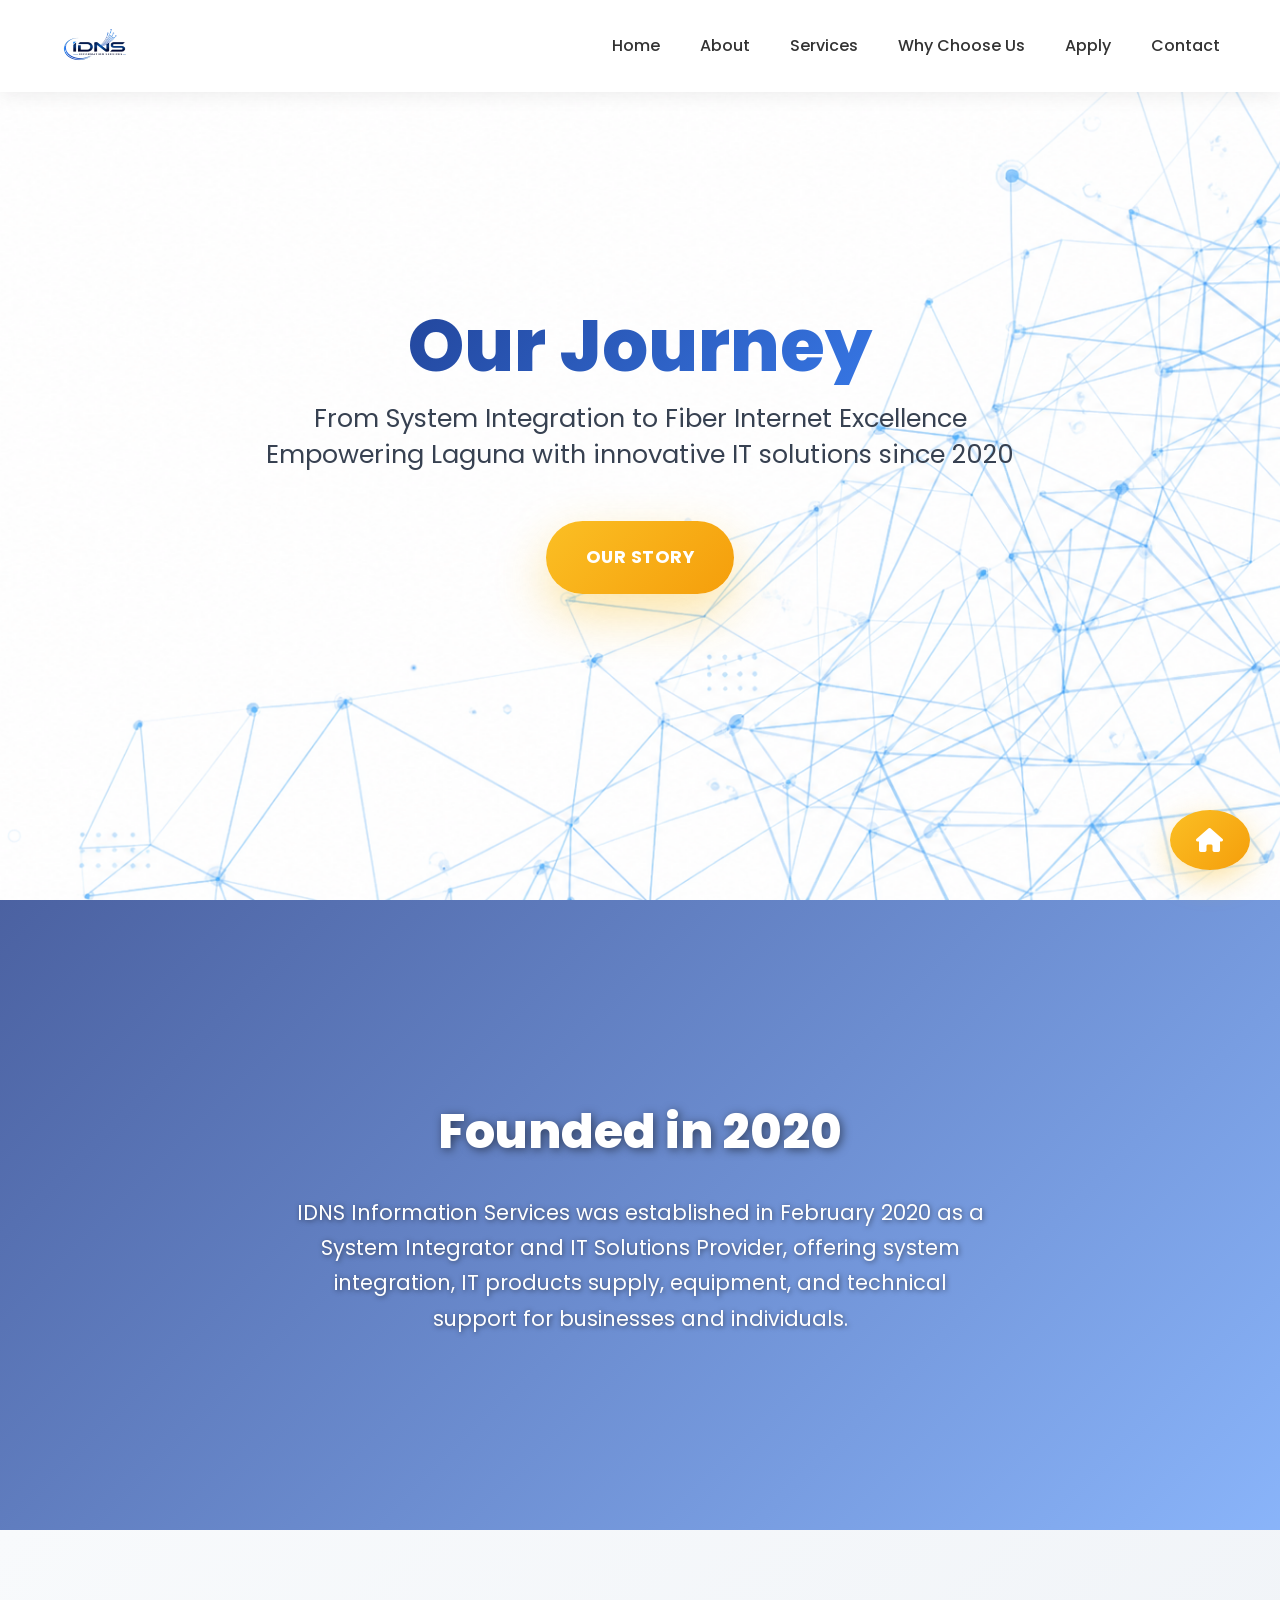
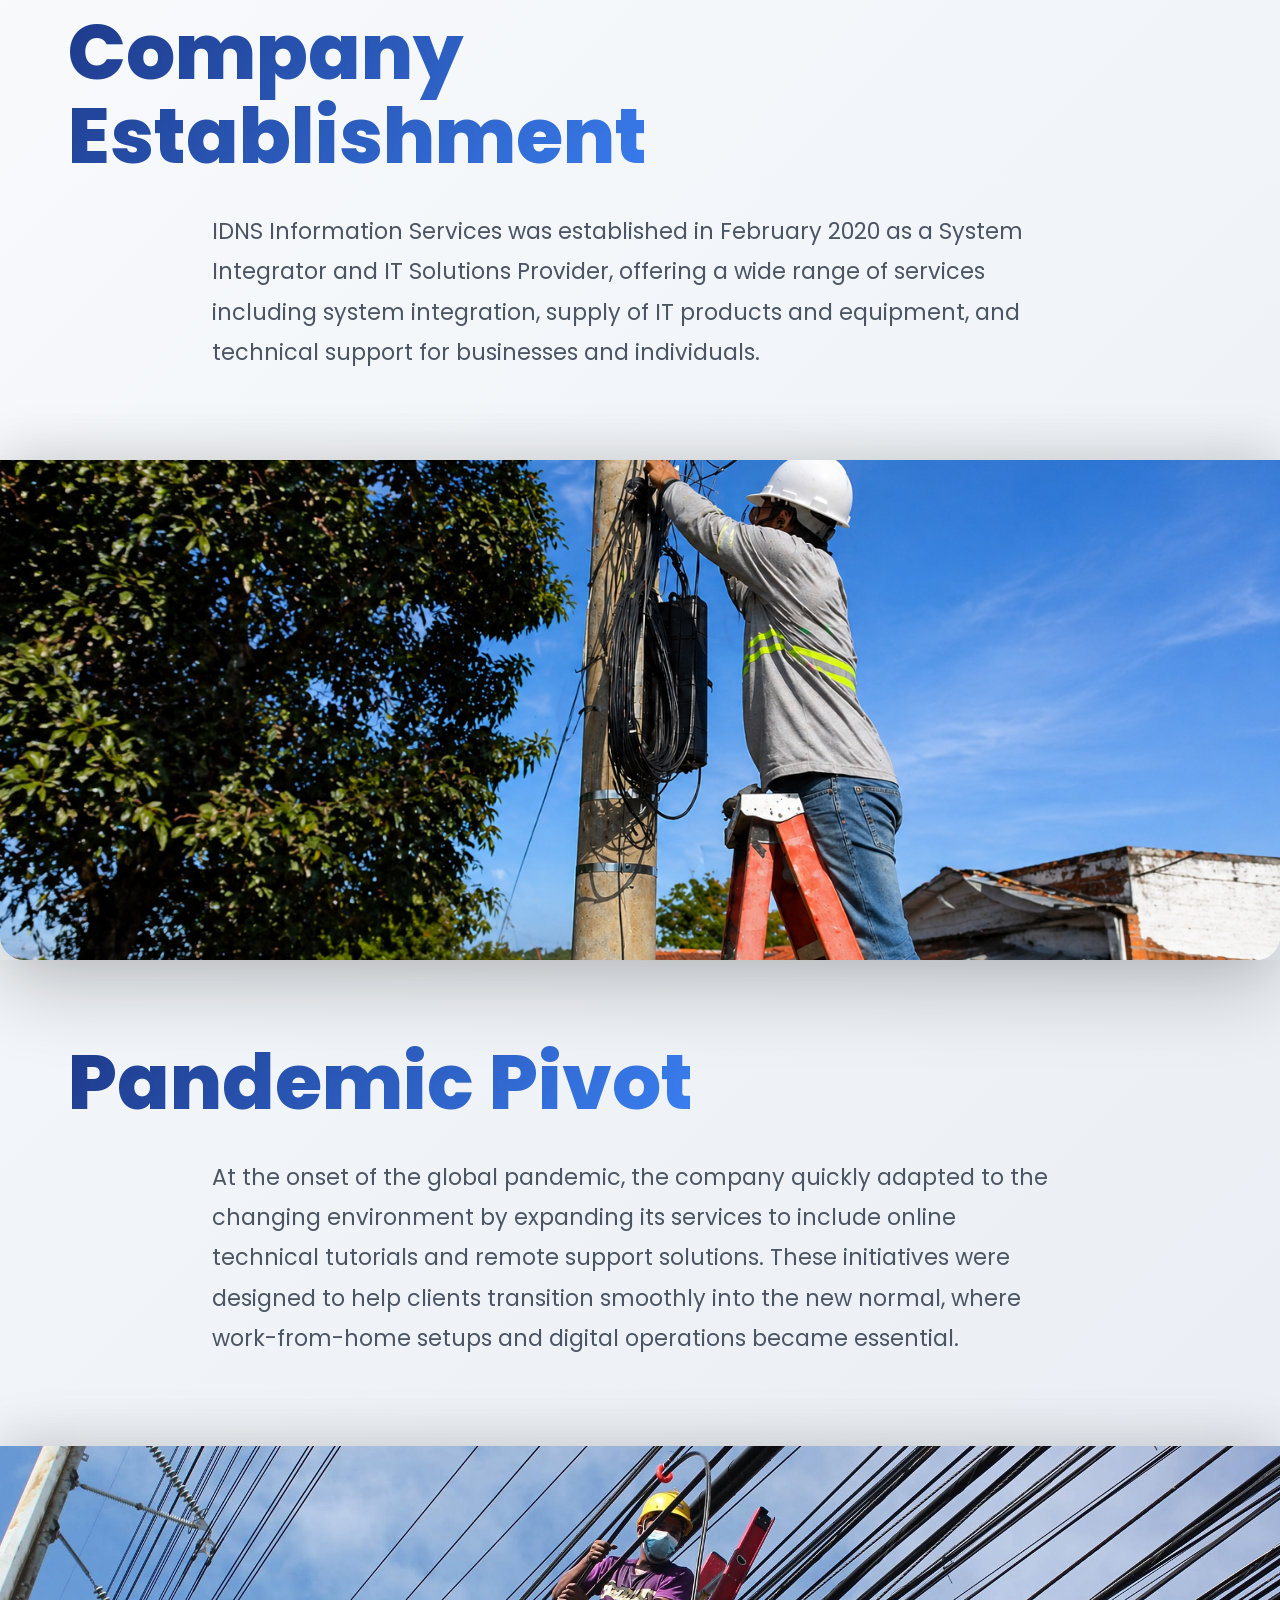
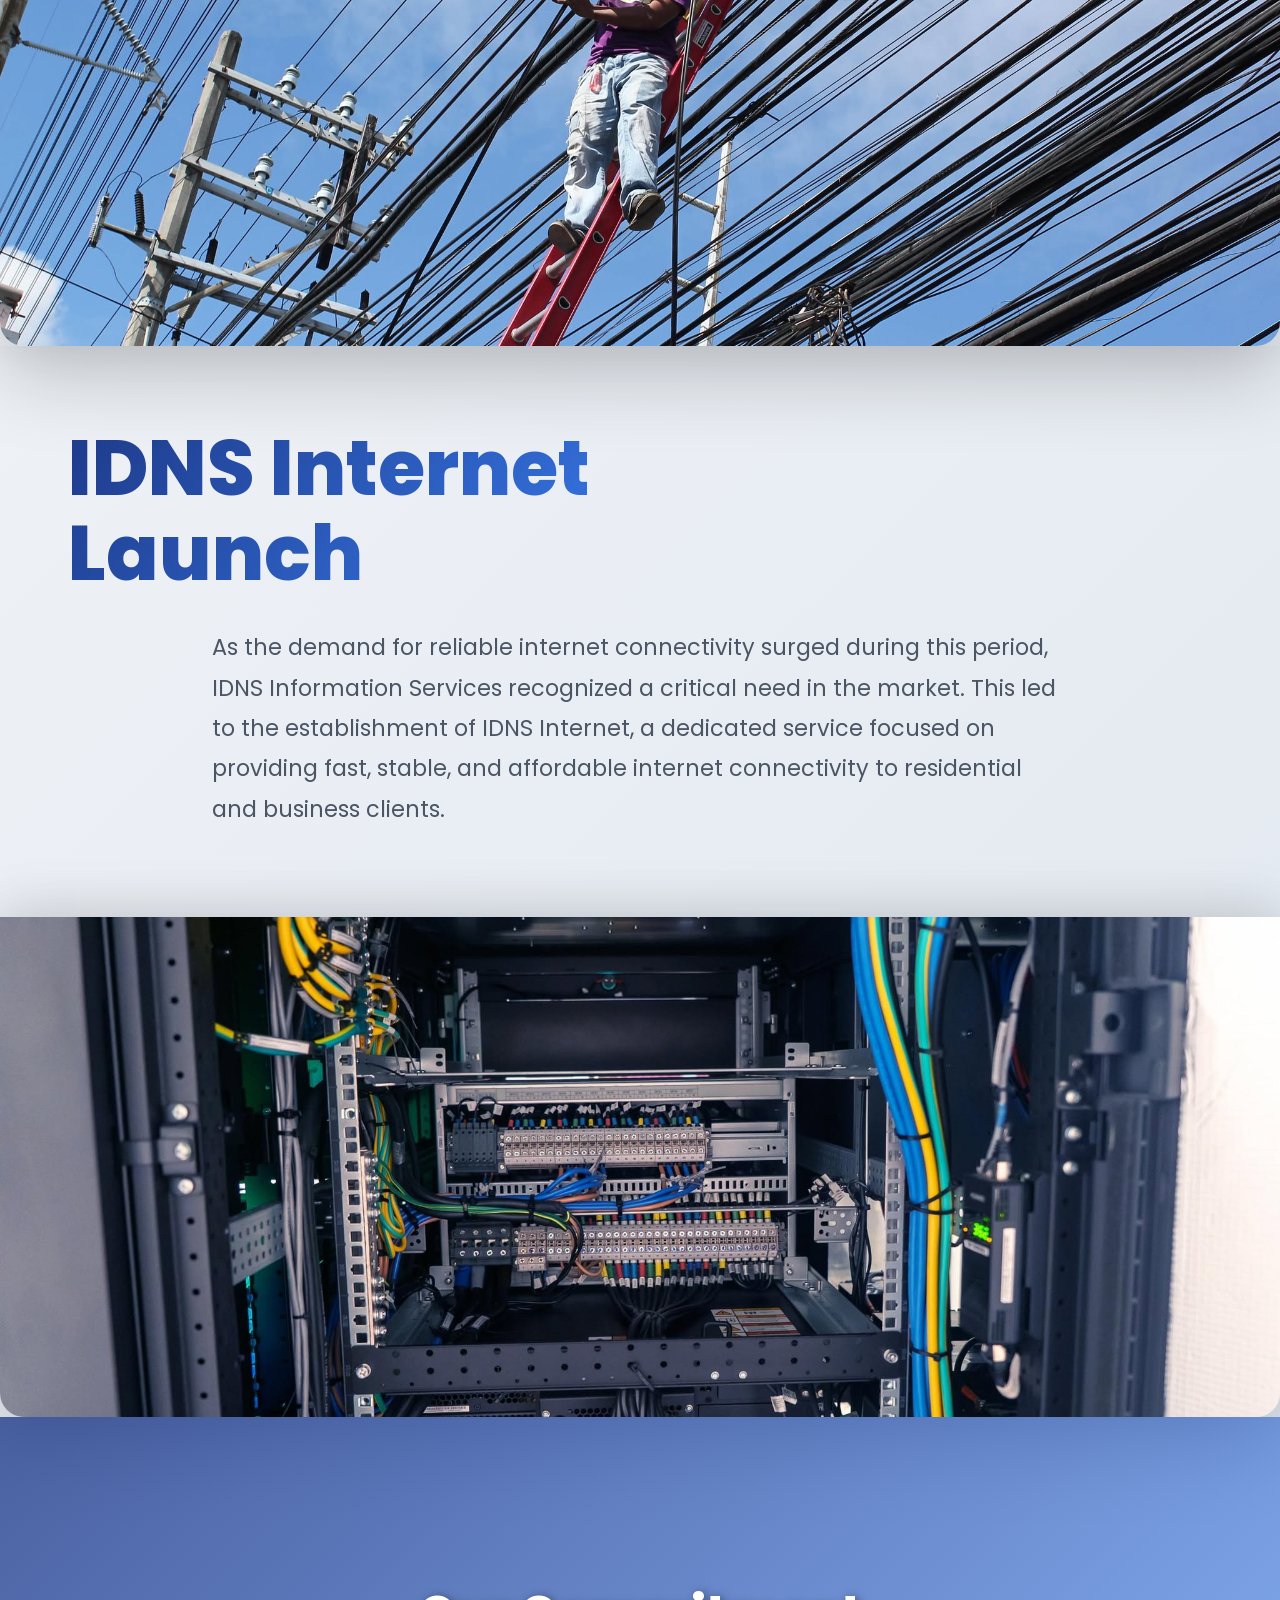
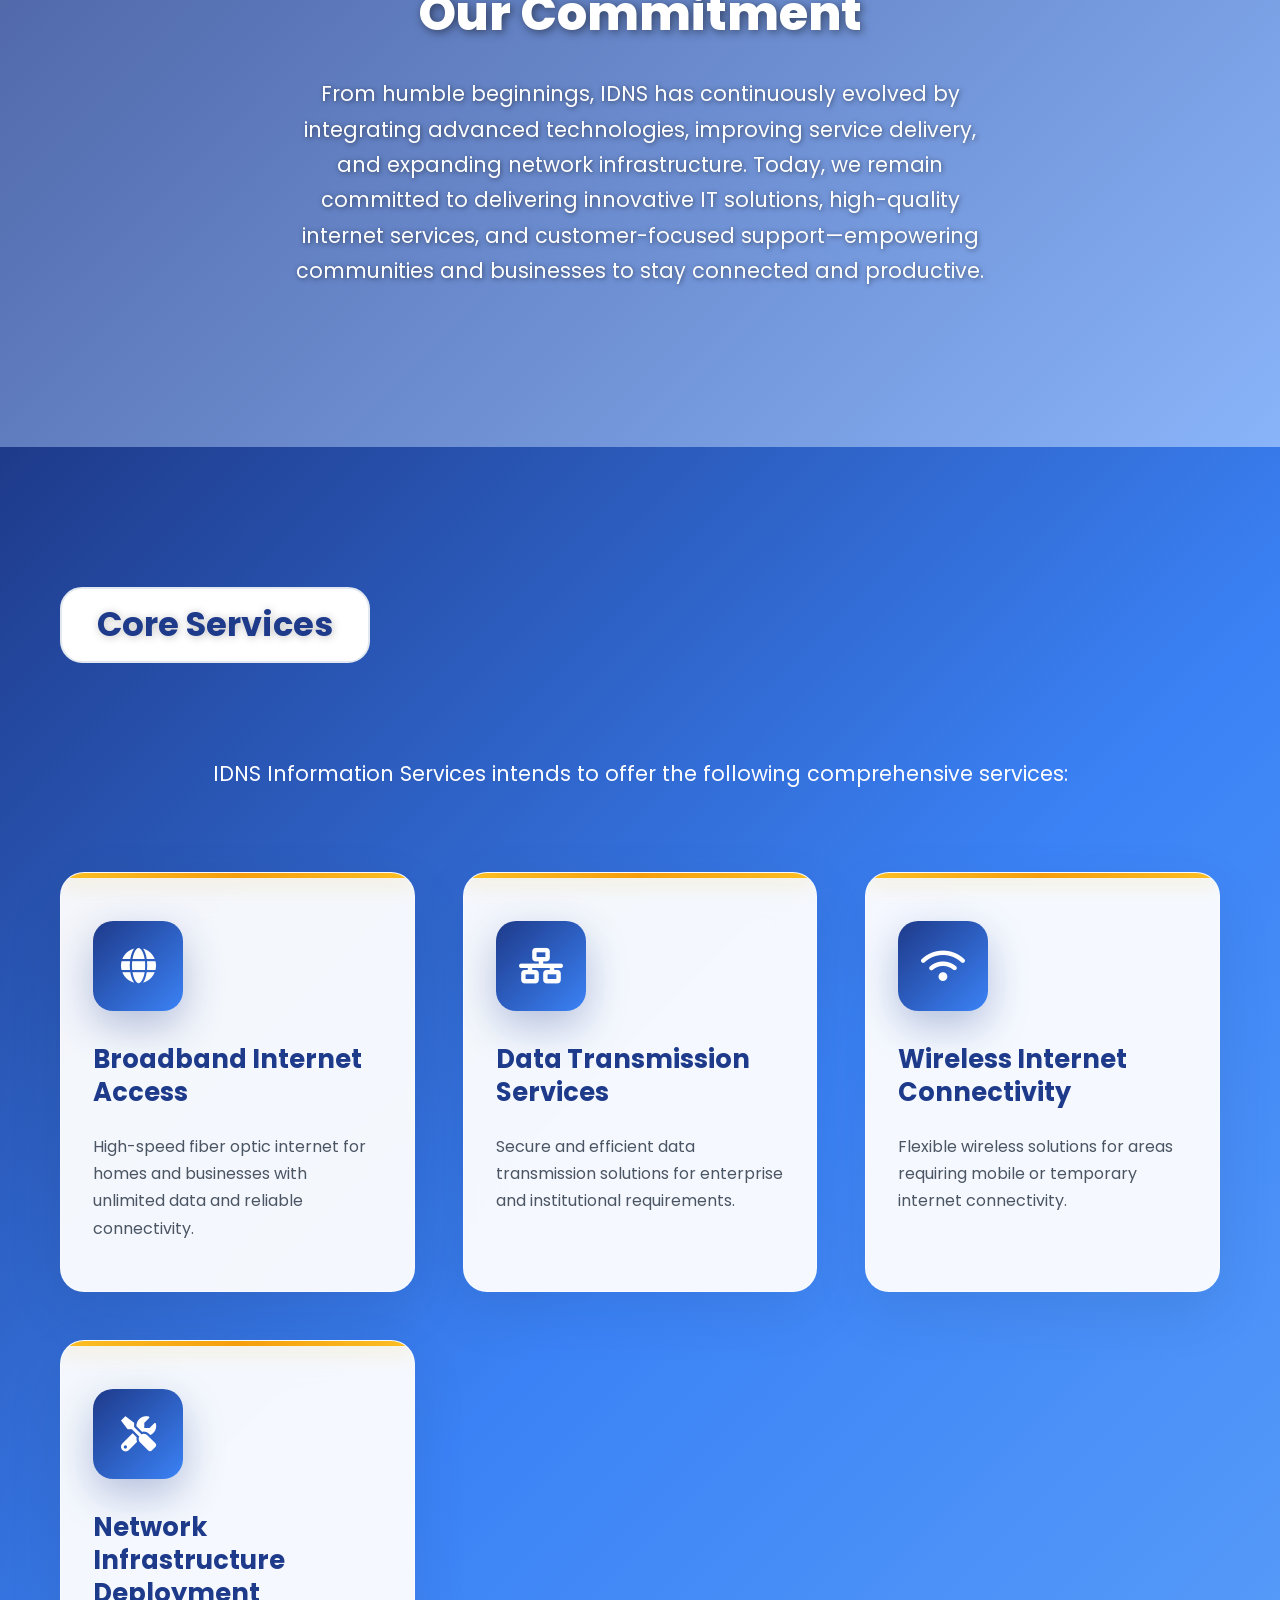
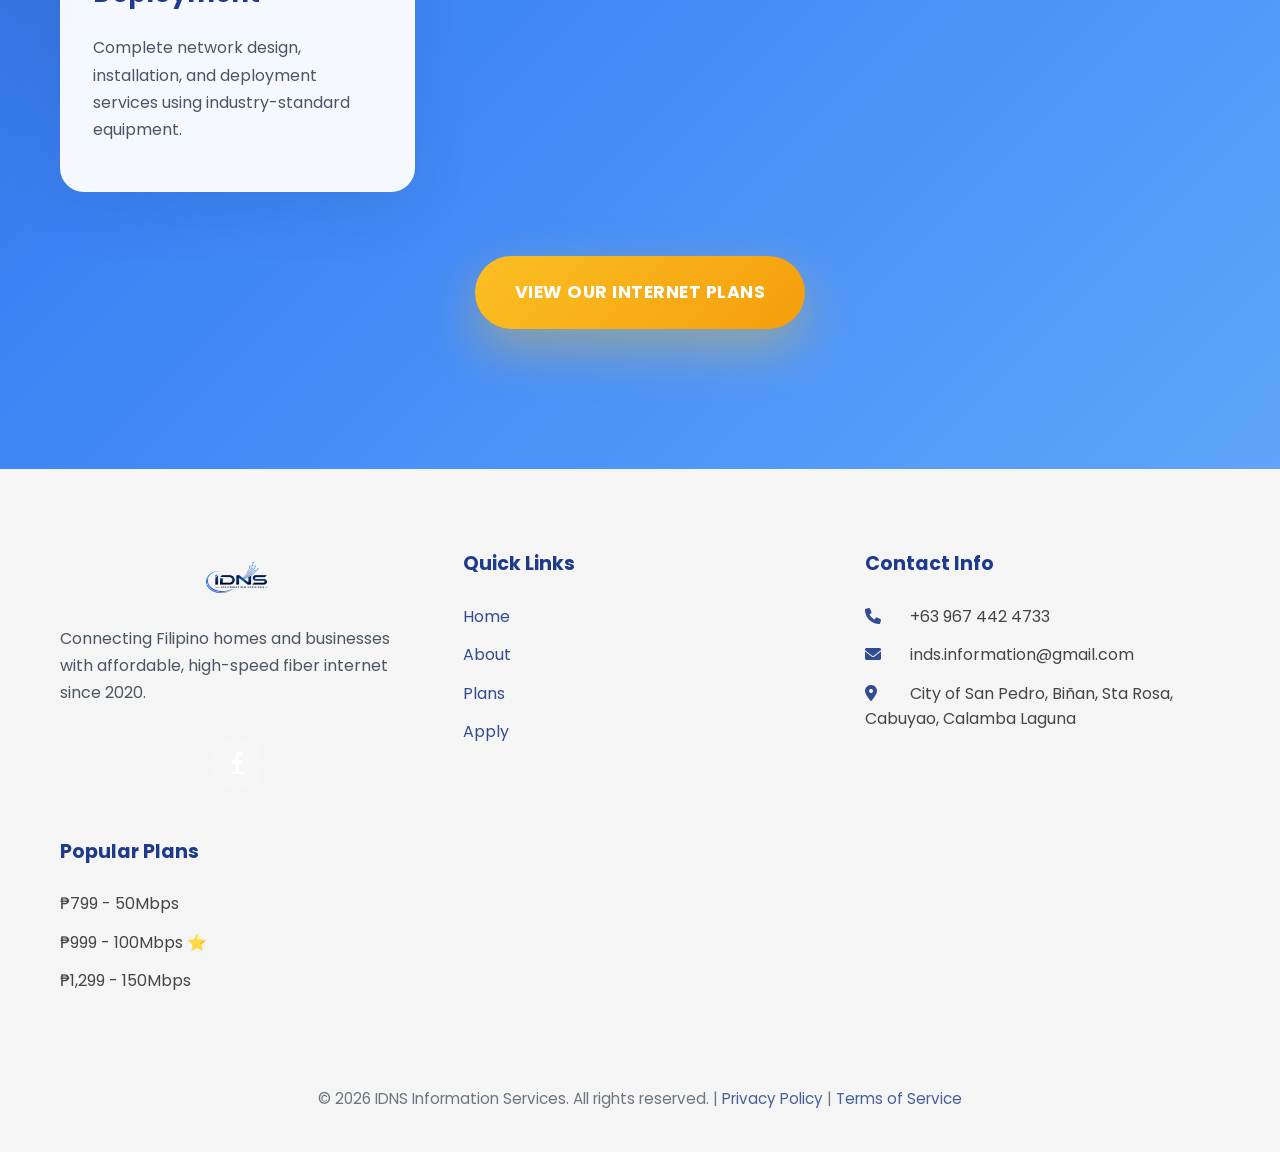
==== company-profile.html @ a34f157d "V3 Website" ====
<!DOCTYPE html>
<html lang="en">
<head>
    <meta charset="UTF-8">
    <meta name="viewport" content="width=device-width, initial-scale=1.0">
    <title>About Us - IDNS Information Services</title>
    <link rel="stylesheet" href="style.css">
    <link href="https://fonts.googleapis.com/css2?family=Poppins:wght@300;400;500;600;700&display=swap" rel="stylesheet">
    <link rel="stylesheet" href="https://cdnjs.cloudflare.com/ajax/libs/font-awesome/6.0.0/css/all.min.css">
</head>
<body>
    <!-- Navigation -->
    <nav class="navbar" id="navbar">
        <div class="nav-container">
            <div class="logo-placeholder">
                <img src="Logo.png" alt="IDNS Logo" class="custom-logo" width="70" height="60">
            </div>
            <ul class="nav-menu">
                <li><a href="index.html#home" class="nav-link">Home</a></li>
                <li><a href="company-profile.html" class="nav-link active">About</a></li>
                <li><a href="index.html#services" class="nav-link">Services</a></li>
                <li><a href="index.html#why-choose" class="nav-link">Why Choose Us</a></li>
                <li><a href="index.html#applyForm" class="nav-link">Apply</a></li>
                <li><a href="index.html#contact" class="nav-link">Contact</a></li>
            </ul>
            <div class="hamburger">
                <span></span>
                <span></span>
                <span></span>
            </div>
        </div>
    </nav>

    <!-- Hero Section -->
    <section class="company-profile-hero">
        <div class="company-profile-bg"></div>
        <div class="company-profile-content">
            <h1 class="company-profile-title">Our Journey</h1>
            <p class="company-profile-subtitle">
                From System Integration to Fiber Internet Excellence<br>
                <span class="highlight">Empowering Laguna with innovative IT solutions since 2020</span>
            </p>
            <a href="#timeline" class="cta-button">Our Story</a>
        </div>
    </section>

    <!-- Parallax Section 1 - Establishment -->
    <section class="parallax-section" style="background-image: url('profile-photo1.jpg');">
        <div class="parallax-overlay"></div>
        <div class="parallax-content">
            <h2 class="parallax-title">Founded in 2020</h2>
            <p class="parallax-text">
                IDNS Information Services was established in February 2020 as a System Integrator and IT Solutions Provider, offering system integration, IT products supply, equipment, and technical support for businesses and individuals.
            </p>
        </div>
    </section>

   <!-- TEXT-ONLY FULL-PAGE MILESTONES -->
<section id="timeline" class="company-timeline">

    <!-- MILESTONE 1 -->
    <section class="milestone-fullpage founding-milestone">
        <div class="milestone-fullpage-text">
                <h2>Company Establishment</h2>
                <p>IDNS Information Services was established in 
                    February 2020 as a System Integrator and IT Solutions Provider, 
                    offering a wide range of services including system integration, 
                    supply of IT products and equipment, and technical support for 
                    businesses and individuals.</p>
        </div>
        <!-- IMAGE PLACEHOLDER -->
        <div class="milestone-image-placeholder">
        <img src="about2-2.png" alt="Company Establishment" class="milestone-real-image">
        </div>
    </section>

    <!-- MILESTONE 2 -->
    <section class="milestone-fullpage">
        <div class="milestone-fullpage-text">
                <h2>Pandemic Pivot</h2>
                <p>At the onset of the global pandemic, the company quickly adapted 
                    to the changing environment by expanding its services to include 
                    online technical tutorials and remote support solutions. These 
                    initiatives were designed to help clients transition smoothly into 
                    the new normal, where work-from-home setups and digital operations 
                    became essential.</p>
        </div>
        <!-- IMAGE PLACEHOLDER -->
        <div class="milestone-image-placeholder">
        <img src="timeline4.jpg" alt="Company Establishment" class="milestone-real-image">
        </div>
    </section>

    <!-- MILESTONE 3 -->
    <section class="milestone-fullpage">
        <div class="milestone-fullpage-text">
                <h2>IDNS Internet Launch</h2>
                <p>As the demand for reliable internet connectivity surged 
                    during this period, IDNS Information Services recognized 
                    a critical need in the market. This led to the establishment 
                    of IDNS Internet, a dedicated service focused on providing 
                    fast, stable, and affordable internet connectivity to residential 
                    and business clients.</p>
        </div>
        <!-- IMAGE PLACEHOLDER -->
        <div class="milestone-image-placeholder">
        <img src="timeline2.jpg" alt="Company Establishment" class="milestone-real-image">
        </div>
    </section>

    <!-- Continue same pattern for other milestones... -->

</section>


    <!-- Parallax Section 2 - Our Commitment -->
    <section class="parallax-section" style="background-image: url('profile-photo2.jpg');">
        <div class="parallax-overlay"></div>
        <div class="parallax-content">
            <h2 class="parallax-title">Our Commitment</h2>
            <p class="parallax-text">
                From humble beginnings, IDNS has continuously evolved by integrating advanced technologies, improving service delivery, and expanding network infrastructure. Today, we remain committed to delivering innovative IT solutions, high-quality internet services, and customer-focused support—empowering communities and businesses to stay connected and productive.
            </p>
        </div>
    </section>

<!-- Core Services Section -->
<section class="content-section alternate-bg">
    <div class="container">
        <h2 class="section-title">Core Services</h2>
        
        <div style="text-align: center; max-width: 900px; margin: 3rem auto 5rem;">
            <p style="font-size: 1.3rem; color: white !important; line-height: 1.7; font-weight: 400;">
                IDNS Information Services intends to offer the following comprehensive services:
            </p>
        </div>

        <div class="features-grid">
            <div class="feature-card">
                <div class="card-icon">
                    <i class="fas fa-globe"></i>
                </div>
                <h3>Broadband Internet Access</h3>
                <p>High-speed fiber optic internet for homes and businesses with unlimited data and reliable connectivity.</p>
            </div>

            <div class="feature-card">
                <div class="card-icon">
                    <i class="fas fa-network-wired"></i>
                </div>
                <h3>Data Transmission Services</h3>
                <p>Secure and efficient data transmission solutions for enterprise and institutional requirements.</p>
            </div>

            <div class="feature-card">
                <div class="card-icon">
                    <i class="fas fa-wifi"></i>
                </div>
                <h3>Wireless Internet Connectivity</h3>
                <p>Flexible wireless solutions for areas requiring mobile or temporary internet connectivity.</p>
            </div>

            <div class="feature-card">
                <div class="card-icon">
                    <i class="fas fa-tools"></i>
                </div>
                <h3>Network Infrastructure Deployment</h3>
                <p>Complete network design, installation, and deployment services using industry-standard equipment.</p>
            </div>
        </div>

        <div style="text-align: center; margin-top: 4rem;">
            <a href="index.html#services" class="cta-button">View Our Internet Plans</a>
        </div>
    </div>
</section>

    <!-- Back to Top Button -->
    <a href="index.html#home" class="cta-button" style="position: fixed; bottom: 30px; right: 30px; width: 60px; height: 60px; border-radius: 50%; display: flex; align-items: center; justify-content: center; font-size: 1.5rem; z-index: 1000; box-shadow: 0 10px 30px rgba(251, 191, 36, 0.4);">
        <i class="fas fa-home"></i>
    </a>

    <!-- Footer -->
    <footer id="footer" class="footer-section">
        <div class="container">
            <div class="footer-content">
                <div class="footer-brand">
                    <div class="logo-placeholder">
                     <img src="Logo.png" alt="IDNS Logo" class="custom-logo" width="70" height="60">
                    </div>
                    <p>Connecting Filipino homes and businesses with affordable, high-speed fiber internet since 2020.</p>
                    <div class="social-links">
                        <a href="https://web.facebook.com/IDNSinformationservicess" target="_blank"><i class="fab fa-facebook-f"></i></a>
                    </div>
                </div>
                
                <div class="footer-links">
                    <h4>Quick Links</h4>
                    <ul>
                        <li><a href="index.html#home">Home</a></li>
                        <li><a href="company-profile.html">About</a></li>
                        <li><a href="index.html#services">Plans</a></li>
                        <li><a href="index.html#applyForm">Apply</a></li>
                    </ul>
                </div>
                
                <div class="footer-contact">
                    <h4>Contact Info</h4>
                    <ul>
                        <li><i class="fas fa-phone"></i> +63 967 442 4733</li>
                        <li><i class="fas fa-envelope"></i> inds.information@gmail.com</li>
                        <li><i class="fas fa-map-marker-alt"></i> City of San Pedro, Biñan, Sta Rosa, Cabuyao, Calamba Laguna</li>
                    </ul>
                </div>
                
                <div class="footer-plans">
                    <h4>Popular Plans</h4>
                    <ul>
                        <li>₱799 - 50Mbps</li>
                        <li>₱999 - 100Mbps ⭐</li>
                        <li>₱1,299 - 150Mbps</li>
                    </ul>
                </div>
            </div>
            
            <div class="footer-bottom">
                <p>&copy; 2026 IDNS Information Services. All rights reserved. | <a href="#">Privacy Policy</a> | <a href="#">Terms of Service</a></p>
            </div>
        </div>
    </footer>

    <script src="script.js"></script>
</body>
</html>
---- style.css ----
/*1. RESET & BASE STYLES*/
* {
    margin: 0;
    padding: 0;
    box-sizing: border-box;
}

html {
    scroll-behavior: smooth;
}

body {
    font-family: 'Poppins', sans-serif;
    line-height: 1.6;
    color: #333;
    overflow-x: hidden;
}

.container {
    max-width: 1200px;
    margin: 0 auto;
    padding: 0 20px;
}

/*2. NAVIGATION*/
.navbar {
    position: fixed;
    top: 0;
    width: 100%;
    background: rgba(255, 255, 255, 0.98);
    backdrop-filter: blur(20px);
    z-index: 1000;
    padding: 1rem 0;
    transition: all 0.3s ease;
    box-shadow: 0 2px 20px rgba(0,0,0,0.08);
}

.nav-container {
    max-width: 1200px;
    margin: 0 auto;
    padding: 0 20px;
    display: flex;
    justify-content: space-between;
    align-items: center;
}

.logo-placeholder {
    display: flex;
    align-items: center;
    font-size: 1.6rem;
    font-weight: 700;
    color: #1e3a8a;
    gap: 12px;
}

.logo-placeholder i {
    font-size: 2.2rem;
    background: linear-gradient(135deg, #1e3a8a, #3b82f6);
    -webkit-background-clip: text;
    -webkit-text-fill-color: transparent;
}

.nav-menu {
    display: flex;
    list-style: none;
    gap: 2.5rem;
}

.nav-link {
    text-decoration: none;
    color: #333;
    font-weight: 500;
    font-size: 1rem;
    transition: all 0.3s ease;
    position: relative;
}

.nav-link:hover {
    color: #1e3a8a;
}

.nav-link::after {
    content: '';
    position: absolute;
    bottom: -8px;
    left: 0;
    width: 0;
    height: 3px;
    background: linear-gradient(135deg, #1e3a8a, #3b82f6);
    transition: width 0.3s ease;
}

.nav-link:hover::after {
    width: 100%;
}

.hamburger {
    display: none;
    flex-direction: column;
    cursor: pointer;
    gap: 4px;
}

.hamburger span {
    width: 28px;
    height: 3px;
    background: #333;
    transition: 0.3s;
}

/* 3. HERO SECTION*/
.hero-section {
    height: 100vh;
    background: #ffffff;
    display: flex;
    align-items: center;
    justify-content: center;
    position: relative;
    overflow: hidden;
}

.hero-fiber-bg {
    position: absolute;
    top: 0;
    left: 0;
    right: 0;
    bottom: 0;
    background-image: url('Bg1.png');
    background-size: cover;
    background-position: center;
    animation: fiberPulse 8s ease-in-out infinite;
}

@keyframes fiberPulse {
    0%, 100% { opacity: 0.6; transform: scale(1); }
    50% { opacity: 1; transform: scale(1.05); }
}

.hero-content {
    max-width: 900px;
    padding: 3rem 2rem;
    text-align: center;
    color: #1e3a8a;
    z-index: 2;
    opacity: 0;
    transform: translateY(50px);
    animation: heroSlideIn 1.2s ease-out 0.5s forwards;
}

@keyframes heroSlideIn {
    to {
        opacity: 1;
        transform: translateY(0);
    }
}

/*3. HERO SECTION (continued)*/
.header-title {
    font-size: clamp(2.8rem, 6vw, 4.5rem);
    font-weight: 800;
    background: linear-gradient(135deg, #1e3a8a, #3b82f6);
    -webkit-background-clip: text;
    -webkit-text-fill-color: transparent;
    display: block;
    margin-bottom: 1rem;
    line-height: 1.1;
}

.hero-subtitle {
    font-size: clamp(1.3rem, 3vw, 1.6rem);
    margin-bottom: 3rem;
    font-weight: 400;
    line-height: 1.4;
    color: #374151;
}

.hero-subtitle .highlight {
    font-weight: 700;
    color: #1e3a8a;
}

.hero-subtitle strong {
    color: #f59e0b;
    font-size: 1.3em;
    font-weight: 800;
}

/* 4. SECTION TITLES & COMMON STYLES*/
.section-title {
    color: #1e3a8a;
    background: #ffffff;
    padding: 0.9rem 2.2rem;
    border-radius: 22px;
    display: inline-block;
    text-shadow: 1px 1px 8px rgba(0,0,0,0.25);
    border: 2px solid #e2e8f0;
    font-weight: 700;
    margin-bottom: 2.8rem;
    font-size: clamp(1.6rem, 3.5vw, 2.1rem);
    line-height: 1.3;
    text-align: center;
}

.section-title:hover {
    transform: translateY(-3px);
    box-shadow: 0 18px 45px rgba(0, 0, 0, 0.12);
}

/*5. CONTENT SECTIONS*/
.content-section {
    padding: 140px 0;
}

#about {
    background: linear-gradient(135deg, #1e3a8a 0%, #3b82f6 50%, #60a5fa 100%);
}

.services-section {
    padding: 160px 0;
    background: #f5f5f5; /* Ash white */
}

.alternate-bg {
    background: linear-gradient(135deg, #1e3a8a 0%, #3b82f6 50%, #60a5fa 100%);
}

.apply-section, #applyForm {
    padding: 140px 0 !important;
    background: #f5f5f5 !important;
}

#contact {
    background: linear-gradient(135deg, #1e3a8a 0%, #3b82f6 50%, #60a5fa 100%);
}

/* ASHY WHITE FOOTER */
.footer-section {
    background: #f5f5f5 !important; /* Ash white */
    color: #333 !important;
    padding: 80px 0 40px;
}

/* Update footer text colors for ash white bg */
.footer-brand p {
    color: #4b5563 !important;
    opacity: 1 !important;
}

.footer-links a {
    color: #1e3a8a !important;
}

.footer-links a:hover {
    color: #f59e0b !important;
}

.footer-contact li i {
    color: #1e3a8a !important;
}

.footer-plans h4, .footer-links h4, .footer-contact h4 {
    color: #1e3a8a !important;
}

.footer-bottom {
    color: #4b5563 !important;
}

.footer-bottom a {
    color: #1e3a8a !important;
}

/*6. CARDS & GRIDS*/
/* NEW - PERFECT 2+1 LAYOUT */
.about-grid {
    display: grid;
    grid-template-columns: repeat(2, 1fr);
    gap: 2.5rem;
    margin: 4rem auto;
    max-width: 1300px;
    justify-items: center;
}

.features-grid, .plans-grid {
    display: grid;
    grid-template-columns: repeat(auto-fit, minmax(320px, 1fr));
    gap: 3rem;
    margin: 4rem auto;
    max-width: 1300px;
}

.about-card, .feature-card, .plan-card {
    background: rgba(255,255,255,0.95);
    backdrop-filter: blur(20px);
    border-radius: 24px;
    padding: 3rem 2rem;
    box-shadow: 0 20px 60px rgba(0,0,0,0.08);
    transition: all 0.4s ease;
    position: relative;
    overflow: hidden;
    border: 1px solid rgba(255,255,255,0.3);
    min-height: 420px;
    display: flex;
    flex-direction: column;
    justify-content: space-between;
}

.about-card::before, .feature-card::before, .plan-card::before {
    content: '';
    position: absolute;
    top: 0;
    left: 0;
    right: 0;
    height: 5px;
    background: linear-gradient(90deg, #fbbf24, #f59e0b, #fbbf24);
    box-shadow: 0 4px 20px rgba(251, 191, 36, 0.4);
}

.about-card:hover, .feature-card:hover, .plan-card:hover {
    transform: translateY(-15px) scale(1.02);
    box-shadow: 0 40px 100px rgba(0, 0, 0, 0.15);
}

.card-icon {
    width: 90px;
    height: 90px;
    background: linear-gradient(135deg, #1e3a8a, #3b82f6);
    border-radius: 20px;
    display: flex;
    align-items: center;
    justify-content: center;
    margin-bottom: 2rem;
    box-shadow: 0 15px 40px rgba(30, 58, 138, 0.3);
    transition: all 0.3s ease;
    flex-shrink: 0;
}

.card-icon.large {
    width: 100px;
    height: 100px;
    font-size: 2.2rem;
}

.card-icon i {
    font-size: 2.2rem;
    color: white;
}

.about-card h3, .feature-card h3 {
    font-size: 1.6rem;
    font-weight: 700;
    color: #1e3a8a;
    margin-bottom: 1.5rem;
    line-height: 1.3;
}

.about-card p, .feature-card p {
    color: #4b5563;
    font-size: 1rem;
    line-height: 1.7;
    flex-grow: 1;
}

/* Plan Card Specific */
.plan-price {
    font-size: 3.8rem;
    font-weight: 900;
    background: linear-gradient(135deg, #fbbf24, #f59e0b);
    -webkit-background-clip: text;
    -webkit-text-fill-color: transparent;
    margin-bottom: 1rem;
    line-height: 1;
}

.plan-speed {
    font-size: 1.4rem;
    font-weight: 700;
    color: #1e3a8a;
    background: rgba(255, 255, 255, 0.9);
    padding: 1rem 1.5rem;
    border-radius: 12px;
    backdrop-filter: blur(10px);
    border: 1px solid rgba(255, 255, 255, 0.3);
    margin-bottom: 2rem;
    text-align: center;
}

.plan-features {
    flex-grow: 1;
    display: flex;
    flex-direction: column;
    gap: 0.8rem;
    margin: 2rem 0;
}

.plan-features div {
    display: flex;
    align-items: center;
    padding: 0.5rem 0;
    font-weight: 500;
}

.plan-features i {
    color: #fbbf24;
    width: 24px;
    margin-right: 1rem;
}

.popular-badge {
    position: absolute;
    top: 20px;
    right: 20px;
    background: linear-gradient(135deg, #fbbf24, #f59e0b);
    color: white;
    padding: 0.5rem 1rem;
    border-radius: 20px;
    font-size: 0.8rem;
    font-weight: 700;
}

.plan-card.popular {
    margin: -1rem 0;
    padding: 3.5rem 2.5rem;
    min-height: 440px;
}

/*7. APPLY FORM*/
/*7. APPLY FORM - HUGE SPACE ONLY (NO INNER BORDER) */
.apply-section {
    padding: 140px 0;
    background: linear-gradient(135deg, #f8fafc 0%, #e2e8f0 50%, #f1f5f9 100%);
}

.apply-form-container {
    max-width: 900px;
    margin: 0 auto;
}

.apply-form {
    background: rgba(255, 255, 255, 0.98);
    backdrop-filter: blur(30px);
    padding: 8rem 6rem !important; /* HUGE SPACE around content */
    border-radius: 36px;
    box-shadow: 0 60px 160px rgba(0, 0, 0, 0.22);
    border: 4px solid rgba(255, 255, 255, 0.9) !important;
    position: relative;
    overflow: hidden;
}

.apply-form::before {
    content: '';
    position: absolute;
    top: 0;
    left: 0;
    right: 0;
    height: 12px;
    background: linear-gradient(90deg, #fbbf24, #f59e0b, #fbbf24);
    box-shadow: 0 10px 35px rgba(251, 191, 36, 0.7);
    border-radius: 36px 36px 0 0;
}

.form-content-wrapper {
    max-width: 700px; /* FIXED: Center content */
    margin: 0 auto;
}

.form-row {
    display: grid;
    grid-template-columns: 1fr 1fr;
    gap: 4rem !important; /* HUGE gap between inputs */
    margin-bottom: 4rem !important;
}

.form-group {
    position: relative;
    margin: 0 !important;
}

.form-group.full-width {
    grid-column: 1 / -1;
    margin-bottom: 4rem !important;
}

.form-group input,
.form-group select {
    width: 100%;
    padding: 2.2rem 2.8rem !important; /* HUGE input padding */
    border: 3px solid rgba(226, 232, 240, 0.9) !important;
    border-radius: 28px;
    background: white;
    font-size: 1.1rem;
    font-family: 'Poppins', sans-serif;
    font-weight: 500;
    transition: all 0.4s ease;
    height: 80px; /* SUPER tall inputs */
    box-shadow: 0 20px 50px rgba(0,0,0,0.12);
    margin: 0 !important;
}

.form-group input:focus,
.form-group select:focus {
    border-color: #fbbf24 !important;
    box-shadow: 0 40px 90px rgba(251, 191, 36, 0.3);
    transform: translateY(-8px);
}

.form-group input::placeholder {
    color: #94a3b8;
}

/* FIX: Select Plan dropdown - NO CUT-OFF */
/* MICRO SELECT - SMALLEST PERFECT SIZE */
.form-group select {
    width: 100%;
    font-size: 0.8rem !important;      /* ← TINY SIZE */
    padding: 1.6rem 6rem 1.6rem 2.2rem !important; /* ← MAX right padding */
    border: 3px solid rgba(226, 232, 240, 0.9) !important;
    border-radius: 28px;
    background: white url("data:image/svg+xml,%3csvg xmlns='http://www.w3.org/2000/svg' fill='none' viewBox='0 0 20 20'%3e%3cpath stroke='%236b7280' stroke-linecap='round' stroke-linejoin='round' stroke-width='1.5' d='m6 8 4 4 4-4'/%3e%3c/svg%3e") no-repeat right 1.6rem center / 16px !important;
    font-family: 'Poppins', sans-serif;
    font-weight: 500;
    color: #374151 !important;
    line-height: 1.55 !important;
    height: 80px;
    cursor: pointer;
    appearance: none;
    box-shadow: 0 20px 50px rgba(0,0,0,0.12);
    transition: all 0.4s ease;
    margin: 0 !important;
}

.form-group select:focus {
    border-color: #fbbf24 !important;
    box-shadow: 0 40px 90px rgba(251, 191, 36, 0.3);
    transform: translateY(-8px);
}

.form-group select option {
    font-size: 0.85rem !important;      /* ← TINY OPTIONS */
    padding: 0.8rem 0.7rem !important;  /* ← TIGHT SPACING */
    background: white !important;
    color: #333 !important;
    line-height: 1.4;
}

.cta-button.full-width {
    width: 100%;
    padding: 2.5rem 3rem !important;
    font-size: 1.35rem;
    height: 85px;
    margin-top: 3rem !important;
}

/* RESPONSIVE */
@media (max-width: 768px) {
    .form-row {
        grid-template-columns: 1fr !important;
        gap: 3.5rem !important;
        margin-bottom: 3.5rem !important;
    }
    
    .apply-form {
        padding: 6rem 4rem !important;
    }
    
    .form-group input,
    .form-group select {
        padding: 2rem 2.5rem !important;
        height: 72px;
    }
}

@media (max-width: 480px) {
    .apply-form {
        padding: 5rem 3rem !important;
    }
    
    .form-group input,
    .form-group select {
        padding: 1.8rem 2.2rem !important;
        height: 68px;
    }
}
/*8. BUTTONS*/
.cta-button, .plan-cta {
    background: linear-gradient(135deg, #fbbf24, #f59e0b);
    color: white;
    padding: 1.4rem 2.5rem;
    text-decoration: none;
    border-radius: 50px;
    font-weight: 700;
    font-size: 1.1rem;
    transition: all 0.4s ease;
    box-shadow: 0 20px 50px rgba(251, 191, 36, 0.4);
    display: inline-block;
    border: none;
    cursor: pointer;
    text-transform: uppercase;
    letter-spacing: 0.5px;
}

.cta-button:hover, .plan-cta:hover {
    transform: translateY(-6px);
    box-shadow: 0 30px 70px rgba(251, 191, 36, 0.5);
}

.cta-button.full-width {
    width: 100%;
    padding: 1.4rem;
}

.cta-button:disabled {
    opacity: 0.7;
    cursor: not-allowed;
    transform: none;
}

/*9. CONTACT SECTION*/
.contact-grid {
    display: grid;
    gap: 2rem;
    max-width: 800px;
    margin: 0 auto;
}

.contact-item {
    display: flex;
    align-items: center;
    gap: 2rem;
    padding: 3rem;
    background: white;
    border-radius: 24px;
    box-shadow: 0 20px 60px rgba(0,0,0,0.1);
    transition: all 0.4s ease;
}

.contact-item:hover {
    transform: translateY(-8px);
    box-shadow: 0 30px 80px rgba(0,0,0,0.15);
}

.contact-item i {
    font-size: 3rem;
    background: linear-gradient(135deg, #1e3a8a, #3b82f6);
    -webkit-background-clip: text;
    -webkit-text-fill-color: transparent;
    width: 80px;
    height: 80px;
    display: flex;
    align-items: center;
    justify-content: center;
    border-radius: 20px;
    background: rgba(30, 58, 138, 0.08);
    flex-shrink: 0;
}

.contact-item h4 {
    color: #1e3a8a;
    margin-bottom: 0.5rem;
    font-size: 1.3rem;
}

.contact-item p, .contact-item a {
    color: #4b5563;
    font-weight: 500;
    font-size: 1.1rem;
}

.contact-item a {
    color: #3b82f6;
    text-decoration: none;
}

.contact-item a:hover {
    color: #1e3a8a;
}

/*10. FOOTER*/
.footer-section {
    background: linear-gradient(135deg, #1e3a8a 0%, #1e40af 50%, #1e3a8a 100%);
    color: white;
    padding: 80px 0 40px;
}

.footer-content {
    display: grid;
    grid-template-columns: repeat(auto-fit, minmax(280px, 1fr));
    gap: 3rem;
    margin-bottom: 3rem;
}

.footer-brand .logo-placeholder {
    font-size: 2.2rem;
    color: white;
    margin-bottom: 1rem;
    justify-content: center;
}

.footer-brand .logo-placeholder i {
    font-size: 2.8rem;
    background: linear-gradient(135deg, #fbbf24, #f59e0b);
    -webkit-background-clip: text;
    -webkit-text-fill-color: transparent;
}

.footer-brand p {
    opacity: 0.9;
    line-height: 1.7;
    margin-bottom: 2rem;
}

.social-links {
    display: flex;
    gap: 1.5rem;
    justify-content: center;
}

.social-links a {
    width: 50px;
    height: 50px;
    background: rgba(255, 255, 255, 0.1);
    border-radius: 15px;
    display: flex;
    align-items: center;
    justify-content: center;
    color: white;
    font-size: 1.3rem;
    transition: all 0.3s ease;
    backdrop-filter: blur(10px);
}

.social-links a:hover {
    background: linear-gradient(135deg, #fbbf24, #f59e0b);
    transform: translateY(-5px);
}

.footer-links h4, .footer-contact h4, .footer-plans h4 {
    color: #fbbf24;
    margin-bottom: 1.5rem;
    font-size: 1.2rem;
    font-weight: 700;
}

.footer-links ul, .footer-contact ul, .footer-plans ul {
    list-style: none;
}

.footer-links li, .footer-contact li, .footer-plans li {
    margin-bottom: 0.8rem;
    opacity: 0.9;
}

.footer-links a {
    color: rgba(255, 255, 255, 0.9);
    text-decoration: none;
}

.footer-links a:hover {
    color: #fbbf24;
}

.footer-contact li i {
    color: #fbbf24;
    width: 25px;
    margin-right: 1rem;
}

.footer-bottom {
    text-align: center;
    padding-top: 2rem;
    border-top: 1px solid rgba(255, 255, 255, 0.1);
    opacity: 0.8;
    font-size: 0.95rem;
}

.footer-bottom a {
    color: #fbbf24;
    text-decoration: none;
}

/*11. RESPONSIVE DESIGN*/
@media (max-width: 992px) {
    .hamburger { 
        display: flex !important; 
    }
    
    .nav-menu { 
        position: fixed;
        left: -100%;
        top: 80px;
        flex-direction: column;
        background: white;
        width: 100%;
        text-align: center;
        padding: 2rem 0;
        box-shadow: 0 10px 30px rgba(0,0,0,0.1);
        gap: 0;
        transition: left 0.3s ease;
    }
    
    .nav-menu.active { 
        left: 0; 
    }
    
    .nav-menu li { 
        margin: 1rem 0; 
    }
}

@media (max-width: 768px) {
    .about-grid, .features-grid, .plans-grid {
        grid-template-columns: 1fr;
        gap: 2.5rem;
        padding: 0 10px;
        margin: 3rem auto;
    }
    
    .content-section, .services-section, .apply-section {
        padding: 80px 0 !important;
    }
    
    .form-row {
        grid-template-columns: 1fr;
        gap: 1.5rem;
    }
    
    .contact-item {
        flex-direction: column;
        text-align: center;
        padding: 2rem;
        gap: 1.5rem;
    }
    
    .contact-item i {
        width: 60px;
        height: 60px;
        font-size: 2rem;
    }
    
    .hero-content { 
        padding: 2rem 1.5rem; 
    }
    
    .section-title { 
        font-size: 1.8rem;
        padding: 0.8rem 1.5rem;
    }
    
    .plan-price { 
        font-size: 2.8rem; 
    }
    
    .popular-badge {
        position: static;
        margin: -1rem 0 1rem 0;
        display: inline-block;
    }
}

@media (max-width: 480px) {
    .content-section, .services-section { 
        padding: 60px 0; 
    }
    
    .apply-form { 
        padding: 2rem 1.5rem;
        margin: 2rem 10px;
    }
    
    .hero-title { 
        font-size: 2.2rem; 
    }
    
    .plan-price { 
        font-size: 2.5rem; 
    }
}

/*12. UTILITY CLASSES */
body.no-scroll { 
    overflow: hidden; 
}

.navbar.scrolled {
    padding: 0.7rem 0;
    background: rgba(255,255,255,1);
    box-shadow: 0 5px 25px rgba(0,0,0,0.12);
}

/* Full width card */
/* NEW */
.about-card.full-width {
    grid-column: 1 / -1 !important;
    max-width: 100%;
    min-height: 320px;
    text-align: center;
    padding: 4rem 3rem;
    margin: 0 !important;
}

.about-card.full-width {
    background: #f5f5f5 !important;
    backdrop-filter: none !important;
    border: 2px solid #e5e5e5 !important;
}

/* Company Profile Page Styles */
.company-profile-hero {
    height: 100vh;
    background: #ffffff;
    display: flex;
    align-items: center;
    justify-content: center;
    position: relative;
    overflow: hidden;
}

.company-profile-bg {
    position: absolute;
    top: 0;
    left: 0;
    right: 0;
    bottom: 0;
    background-image: url('Bg1.png');
    background-size: cover;
    background-position: center;
    animation: fiberPulse 8s ease-in-out infinite;
}

.company-profile-content {
    max-width: 900px;
    padding: 3rem 2rem;
    text-align: center;
    color: #1e3a8a;
    z-index: 2;
    opacity: 0;
    transform: translateY(50px);
    animation: heroSlideIn 1.2s ease-out 0.5s forwards;
}

.company-profile-title {
    font-size: clamp(2.8rem, 6vw, 4.5rem);
    font-weight: 800;
    background: linear-gradient(135deg, #1e3a8a, #3b82f6);
    -webkit-background-clip: text;
    -webkit-text-fill-color: transparent;
    display: block;
    margin-bottom: 1rem;
    line-height: 1.1;
}

.company-profile-subtitle {
    font-size: clamp(1.3rem, 3vw, 1.6rem);
    margin-bottom: 3rem;
    font-weight: 400;
    line-height: 1.4;
    color: #374151;
}

.parallax-section {
    position: relative;
    overflow: hidden;
    height: 70vh;
    display: flex;
    align-items: center;
    justify-content: center;
}

.parallax-bg {
    position: absolute;
    top: 0;
    left: 0;
    width: 100%;
    height: 100%;
    background-size: cover;
    background-position: center;
    background-attachment: fixed;
    z-index: -1;
    filter: brightness(0.6);
}

.parallax-overlay {
    position: absolute;
    top: 0;
    left: 0;
    right: 0;
    bottom: 0;
    background: linear-gradient(135deg, rgba(30, 58, 138, 0.8), rgba(59, 130, 246, 0.6));
    z-index: 1;
}

.parallax-content {
    position: relative;
    z-index: 2;
    max-width: 900px;
    padding: 3rem 2rem;
    text-align: center;
    color: white;
}

.parallax-title {
    font-size: clamp(2rem, 4vw, 3rem);
    font-weight: 800;
    margin-bottom: 1.5rem;
    text-shadow: 2px 2px 10px rgba(0,0,0,0.5);
}

.parallax-text {
    font-size: 1.3rem;
    line-height: 1.7;
    max-width: 700px;
    margin: 0 auto;
    text-shadow: 1px 1px 5px rgba(0,0,0,0.5);
}

.company-timeline {
    padding: 120px 0;
    background: linear-gradient(135deg, #f8fafc 0%, #e2e8f0 100%);
}

.timeline-container {
    max-width: 1000px;
    margin: 0 auto;
    padding: 0 20px;
}

.timeline-item {
    display: flex;
    align-items: flex-start;
    gap: 3rem;
    margin-bottom: 4rem;
    opacity: 0;
    transform: translateY(50px);
    transition: all 0.8s ease;
}

.timeline-item.animate {
    opacity: 1;
    transform: translateY(0);
}

.timeline-year {
    min-width: 120px;
    background: linear-gradient(135deg, #fbbf24, #f59e0b);
    color: white;
    padding: 1.5rem;
    border-radius: 20px;
    font-size: 1.8rem;
    font-weight: 800;
    text-align: center;
    box-shadow: 0 15px 40px rgba(251, 191, 36, 0.4);
    flex-shrink: 0;
}

.timeline-content {
    flex: 1;
    background: white;
    padding: 2.5rem;
    border-radius: 24px;
    box-shadow: 0 20px 60px rgba(0,0,0,0.08);
    border: 1px solid rgba(255,255,255,0.3);
}

.timeline-content h3 {
    color: #1e3a8a;
    font-size: 1.8rem;
    margin-bottom: 1rem;
    font-weight: 700;
}

.timeline-content p {
    color: #4b5563;
    line-height: 1.7;
    margin-bottom: 1rem;
}

.timeline-content .highlight {
    color: #f59e0b;
    font-weight: 700;
}

/* Responsive for timeline */
@media (max-width: 768px) {
    .timeline-item {
        flex-direction: column;
        gap: 2rem;
    }
    
    .timeline-year {
        align-self: center;
        font-size: 1.5rem;
        padding: 1.2rem;
    }
    
    .parallax-section {
        height: 50vh;
        background-attachment: scroll; /* Fallback for mobile */
    }
}

/* Learn More Button for About Card */
.learn-more-btn {
    padding: 0.9rem 2rem !important;
    font-size: 0.95rem !important;
    width: auto !important;
    display: inline-block !important;
    margin: 0 !important;
}

/* Add this to your existing CSS - Timeline Animation */
.timeline-item {
    display: flex;
    align-items: flex-start;
    gap: 3rem;
    margin-bottom: 4rem;
    opacity: 0;
    transform: translateY(50px);
    transition: all 0.8s ease;
}

.timeline-item.animate {
    opacity: 1;
    transform: translateY(0);
}

.timeline-year {
    min-width: 120px;
    background: linear-gradient(135deg, #fbbf24, #f59e0b);
    color: white;
    padding: 1.5rem;
    border-radius: 20px;
    font-size: 1.8rem;
    font-weight: 800;
    text-align: center;
    box-shadow: 0 15px 40px rgba(251, 191, 36, 0.4);
    flex-shrink: 0;
}

.timeline-content {
    flex: 1;
    background: white;
    padding: 2.5rem;
    border-radius: 24px;
    box-shadow: 0 20px 60px rgba(0,0,0,0.08);
    border: 1px solid rgba(255,255,255,0.3);
}

.timeline-content h3 {
    color: #1e3a8a;
    font-size: 1.8rem;
    margin-bottom: 1rem;
    font-weight: 700;
}

.timeline-content p {
    color: #4b5563;
    line-height: 1.7;
    margin-bottom: 1rem;
}

.timeline-content .highlight {
    color: #f59e0b;
    font-weight: 700;
}

/* TEXT-ONLY FULL-PAGE MILESTONES - STANDARD SIZE */
.company-timeline {
    padding: 0 !important;
    background: linear-gradient(135deg, #f8fafc 0%, #e2e8f0 100%);
}

.milestone-fullpage {
    min-height: 100vh;
    display: flex;
    flex-direction: column;
    position: relative;
    overflow: hidden;
    opacity: 0;
    transform: translateY(80px);
    transition: all 1s cubic-bezier(0.25, 0.46, 0.45, 0.94);
}

.milestone-fullpage.animate {
    opacity: 1;
    transform: translateY(0);
}

.milestone-fullpage-content {
    flex: 1;
    display: flex;
    align-items: center;
    padding: 6rem 5% 4rem;
    max-width: 1400px;
    margin: 0 auto;
    gap: 4rem;
}

.milestone-fullpage-text {
    flex: 1;
    max-width: 900px;
}

.milestone-fullpage-text h2 {
    font-size: clamp(2.5rem, 5vw, 4rem);
    font-weight: 800;
    color: #1e3a8a;
    margin-bottom: 2rem;
    line-height: 1.1;
}

.milestone-fullpage-text p {
    font-size: 1.3rem;
    line-height: 1.8;
    color: #4b5563;
    margin-bottom: 1.5rem;
}

/* SIMPLE YEAR BADGES - NO ICONS */
.milestone-year-badge,
.founding-milestone .milestone-badge-large {
    min-width: 140px;
    padding: 1.5rem 2rem;
    background: linear-gradient(135deg, #1e3a8a, #3b82f6);
    color: white;
    border-radius: 20px;
    font-size: 1.8rem;
    font-weight: 800;
    text-align: center;
    box-shadow: 0 20px 50px rgba(30, 58, 138, 0.4);
    flex-shrink: 0;
    display: flex;
    align-items: center;
    justify-content: center;
}

.founding-year-large {
    font-size: 1.8rem !important;
    line-height: 1.2;
}

/* WHITE IMAGE PLACEHOLDER */
.milestone-image-placeholder {
    background: white;
    padding: 4rem 2rem;
    text-align: center;
    box-shadow: 0 -10px 50px rgba(0,0,0,0.1);
}

.image-placeholder-large {
    max-width: 900px;
    margin: 0 auto;
    background: linear-gradient(135deg, #f8fafc, #e2e8f0);
    border: 3px dashed #cbd5e1;
    border-radius: 24px;
    padding: 4rem 3rem;
    color: #64748b;
    font-weight: 600;
    transition: all 0.3s ease;
    cursor: pointer;
}

.image-placeholder-large:hover {
    border-color: #1e3a8a;
    background: linear-gradient(135deg, #eff6ff, #dbeafe);
    color: #1e3a8a;
}

/* RESPONSIVE */
@media (max-width: 992px) {
    .milestone-fullpage-content {
        flex-direction: column;
        text-align: center;
        gap: 3rem;
        padding: 4rem 5%;
    }
    
    .milestone-year-badge,
    .milestone-badge-large {
        min-width: 120px;
        padding: 1.2rem 1.5rem;
        font-size: 1.5rem;
    }
}

/* ========================================
   COMPLETE PARALLAX TIMELINE - FIXED VERSION
   ======================================== */
.parallax-timeline-section {
    position: relative;
    min-height: 140vh;
    padding: 120px 0 !important;
    overflow: hidden;
    background: linear-gradient(135deg, #f8fafc 0%, #e2e8f0 100%) !important;
}

.parallax-timeline-bg {
    position: absolute;
    top: 0;
    left: 0;
    width: 100%;
    height: 130%;
    background-image: url('Bg1.png');
    background-size: cover;
    background-position: center;
    background-attachment: fixed;
    z-index: 1;
    animation: fiberPulse 12s ease-in-out infinite;
}

@keyframes fiberPulse {
    0%, 100% { opacity: 0.6; transform: scale(1); }
    50% { opacity: 1; transform: scale(1.05); }
}

.parallax-timeline-overlay {
    position: absolute;
    top: 0;
    left: 0;
    right: 0;
    bottom: 0;
    background: linear-gradient(135deg, 
        rgba(248, 250, 252, 0.98) 0%, 
        rgba(226, 232, 240, 0.95) 50%, 
        rgba(30, 58, 138, 0.08) 100%);
    z-index: 2;
}

.timeline-container {
    position: relative;
    z-index: 5 !important;
    max-width: 1100px;
    margin: 0 auto;
    padding: 0 20px;
}

.parallax-timeline-content {
    display: flex;
    flex-direction: column;
    gap: 3.5rem;
    margin-top: 4rem;
}

.timeline-milestone {
    display: flex !important;
    align-items: flex-start;
    gap: 2.5rem;
    background: rgba(255, 255, 255, 0.98) !important;
    backdrop-filter: blur(25px);
    padding: 2.5rem !important;
    border-radius: 24px;
    box-shadow: 0 25px 80px rgba(0,0,0,0.15) !important;
    border: 1px solid rgba(255,255,255,0.5) !important;
    opacity: 0;
    transform: translateY(60px);
    transition: all 0.9s cubic-bezier(0.25, 0.46, 0.45, 0.94);
    position: relative;
    overflow: hidden;
    min-height: 280px;
}

.timeline-milestone.animate {
    opacity: 1 !important;
    transform: translateY(0) !important;
}

.timeline-milestone::before {
    content: '';
    position: absolute;
    top: 0;
    left: 0;
    right: 0;
    height: 4px;
    background: linear-gradient(90deg, #fbbf24, #f59e0b, #fbbf24);
    box-shadow: 0 4px 20px rgba(251, 191, 36, 0.4);
}

/* FOUNDING MILESTONE */
.milestone-badge { flex-shrink: 0; }
.founding-year {
    width: 110px;
    height: 110px;
    background: linear-gradient(135deg, #fbbf24, #f59e0b);
    color: white !important;
    border-radius: 20px;
    display: flex;
    flex-direction: column;
    align-items: center;
    justify-content: center;
    font-size: 1.6rem !important;
    font-weight: 900 !important;
    text-align: center;
    box-shadow: 0 20px 50px rgba(251, 191, 36, 0.5);
    line-height: 1.2;
}

.milestone-icon {
    width: 80px;
    height: 80px;
    background: linear-gradient(135deg, #1e3a8a, #3b82f6);
    border-radius: 18px;
    display: flex;
    align-items: center;
    justify-content: center;
    font-size: 2rem;
    color: white !important;
    box-shadow: 0 15px 40px rgba(30, 58, 138, 0.3);
    flex-shrink: 0;
}

.milestone-details { flex: 1 !important; min-width: 0; }
.milestone-details h3 {
    color: #1e3a8a !important;
    font-size: 1.7rem;
    margin-bottom: 1.2rem;
    font-weight: 700;
}

.milestone-text {
    display: flex;
    flex-direction: column;
    gap: 1.5rem;
}

.milestone-text p {
    color: #4b5563 !important;
    line-height: 1.7;
    font-size: 1.05rem;
    margin: 0;
    visibility: visible !important;
}

.milestone-text .highlight {
    color: #f59e0b !important;
    font-weight: 700;
}

/* IMAGE FIX - MOST IMPORTANT */
.milestone-image {
    position: relative !important;
    width: 100% !important;
    height: 220px !important;
    background: linear-gradient(135deg, #f1f5f9, #e2e8f0) !important;
    border-radius: 16px !important;
    border: 2px dashed #cbd5e1 !important;
    display: flex !important;
    align-items: center;
    justify-content: center;
    overflow: hidden !important;
    transition: all 0.3s ease;
    cursor: pointer;
    margin-top: 1rem;
}

.milestone-image img {
    width: 100% !important;
    height: 100% !important;
    object-fit: cover !important;
    display: block !important;
    border-radius: 14px !important;
    opacity: 1 !important;
}

.image-placeholder {
    position: absolute !important;
    background: rgba(255, 255, 255, 0.98) !important;
    color: #64748b !important;
    padding: 1rem 2rem !important;
    border-radius: 12px !important;
    font-size: 0.95rem !important;
    font-weight: 600 !important;
    backdrop-filter: blur(10px);
    border: 2px dashed #d1d5db !important;
    display: flex !important;
    align-items: center;
    gap: 0.5rem;
    z-index: 10;
    transition: all 0.3s ease;
}

.milestone-image:hover {
    border-color: #fbbf24 !important;
    background: linear-gradient(135deg, #fef3c7, #fde68a) !important;
}

.milestone-image:hover .image-placeholder {
    background: linear-gradient(135deg, #fbbf24, #f59e0b) !important;
    color: white !important;
    border-color: rgba(255,255,255,0.8) !important;
}

/* RESPONSIVE */
@media (max-width: 768px) {
    .timeline-milestone {
        flex-direction: column !important;
        text-align: center;
        padding: 2rem !important;
        gap: 2rem !important;
    }
    .milestone-image { height: 180px !important; }
    .founding-year { width: 90px; height: 90px; font-size: 1.3rem !important; }
}

@media (max-width: 480px) {
    .milestone-image { height: 160px !important; }
    .timeline-milestone { padding: 1.8rem !important; }
}

/* FIXED Timeline Animation - ADD TO BOTTOM OF style.css */
.timeline-milestone {
    opacity: 0 !important;
    transform: translateY(60px) !important;
    transition: all 0.9s cubic-bezier(0.25, 0.46, 0.45, 0.94) !important;
}

.timeline-milestone.animate {
    opacity: 1 !important;
    transform: translateY(0) !important;
}

/* Ensure all content inside is visible */
.timeline-milestone *,
.timeline-milestone .milestone-details,
.timeline-milestone .milestone-text,
.timeline-milestone p,
.timeline-milestone h3 {
    visibility: visible !important;
    opacity: 1 !important;
}

/* TEMPORARY DEBUG - REMOVE AFTER TESTING */
.timeline-milestone {
    border: 3px solid #ff0000 !important;
}

/* FULL-PAGE MILESTONE SECTIONS */
.company-timeline {
    padding: 0 !important;
    background: linear-gradient(135deg, #f8fafc 0%, #e2e8f0 100%);
}

.milestone-fullpage {
    min-height: 100vh;
    display: flex;
    flex-direction: column;
    position: relative;
    overflow: hidden;
    opacity: 0;
    transform: translateY(80px);
    transition: all 1s cubic-bezier(0.25, 0.46, 0.45, 0.94);
}

.milestone-fullpage.animate {
    opacity: 1;
    transform: translateY(0);
}

.milestone-fullpage-content {
    flex: 1;
    display: flex;
    align-items: center;
    padding: 8rem 5% 4rem;
    max-width: 1400px;
    margin: 0 auto;
    gap: 6rem;
}

.milestone-fullpage-text {
    flex: 1;
    max-width: 700px;
}

.milestone-fullpage-text h2 {
    font-size: clamp(3rem, 6vw, 5rem);
    font-weight: 800;
    color: #1e3a8a;
    margin-bottom: 2rem;
    line-height: 1.1;
    background: linear-gradient(135deg, #1e3a8a, #3b82f6);
    -webkit-background-clip: text;
    -webkit-text-fill-color: transparent;
}

.milestone-fullpage-text p {
    font-size: 1.4rem;
    line-height: 1.8;
    color: #4b5563;
}

/* ICONS & BADGES */
.milestone-icon-large {
    font-size: 8rem;
    width: 200px;
    height: 200px;
    background: linear-gradient(135deg, #1e3a8a, #3b82f6);
    border-radius: 30px;
    display: flex;
    align-items: center;
    justify-content: center;
    color: white;
    font-weight: 900;
    box-shadow: 0 30px 80px rgba(30, 58, 138, 0.4);
    flex-shrink: 0;
}

.founding-milestone .milestone-badge-large {
    width: 220px;
    height: 220px;
    background: linear-gradient(135deg, #fbbf24, #f59e0b);  /* ← DELETE YELLOW */
    border-radius: 30px;
    display: flex;
    align-items: center;
    justify-content: center;
    box-shadow: 0 30px 80px rgba(251, 191, 36, 0.5);     /* ← DELETE YELLOW */
    flex-shrink: 0;
}

.founding-year-large {
    color: white !important;
    font-size: 2.2rem !important;
    font-weight: 900 !important;
    text-align: center;
    line-height: 1.1;
}

/* WHITE IMAGE PLACEHOLDER */
.milestone-image-placeholder {
    background: white;
    padding: 4rem 2rem;
    text-align: center;
    box-shadow: 0 -10px 50px rgba(0,0,0,0.1);
    position: relative;
    overflow: hidden;
}

.image-placeholder-large {
    max-width: 800px;
    margin: 0 auto;
    background: linear-gradient(135deg, #f8fafc, #e2e8f0);
    border: 3px dashed #cbd5e1;
    border-radius: 24px;
    padding: 4rem 3rem;
    color: #64748b;
    font-weight: 600;
    transition: all 0.3s ease;
    cursor: pointer;
}

.image-placeholder-large:hover {
    border-color: #fbbf24;
    background: linear-gradient(135deg, #fef3c7, #fde68a);
    color: #92400e;
    transform: translateY(-5px);
}

.image-placeholder-large i {
    font-size: 4rem;
    color: #94a3b8;
    margin-bottom: 1.5rem;
    display: block;
}

.image-placeholder-large p {
    font-size: 1.3rem;
    margin: 0;
    line-height: 1.5;
}

/* RESPONSIVE */
@media (max-width: 992px) {
    .milestone-fullpage-content {
        flex-direction: column;
        text-align: center;
        gap: 3rem;
        padding: 4rem 5%;
    }
    
    .milestone-icon-large,
    .milestone-badge-large {
        width: 160px;
        height: 160px;
        font-size: 5rem;
    }
    
    .milestone-fullpage-text h2 {
        font-size: 3rem;
    }
}

@media (max-width: 768px) {
    .milestone-fullpage {
        min-height: 90vh;
    }
    
    .milestone-fullpage-content {
        padding: 3rem 5%;
    }
    
    .image-placeholder-large {
        padding: 3rem 2rem;
    }
    
    .image-placeholder-large i {
        font-size: 3rem;
    }
}

/* PERFECT CENTERED IMAGE - NO CUTTING */
.milestone-image-placeholder {
    width: 100%;
    padding: 0 !important;
    margin: 0 auto;
    position: relative;
    overflow: visible; /* Allow image to extend */
    background: none;
    display: block;
}

.milestone-real-image,
.milestone-image-overlay {
    width: 100%;
    max-width: 1400px; /* Match content max-width */
    height: 500px;
    object-fit: cover;
    object-position: center center; /* CENTER THE IMAGE */
    display: block;
    border-radius: 0 0 24px 24px;
    box-shadow: 0 30px 80px rgba(0,0,0,0.2);
    transition: all 0.4s ease;
    margin: 0 auto !important; /* Perfect center */
}

.milestone-real-image:hover,
.milestone-image-overlay:hover {
    transform: scale(1.02);
    box-shadow: 0 40px 100px rgba(0,0,0,0.3);
}

/* Ensure container matches image width */
.company-timeline,
.milestone-fullpage {
    max-width: 1400px;
    margin: 0 auto;
    overflow: visible;
}

.milestone-fullpage-content {
    max-width: 1400px;
    margin: 0 auto;
    padding: 6rem 5% 0; /* Remove bottom padding */
}

/* RESPONSIVE */
@media (max-width: 1200px) {
    .milestone-real-image,
    .milestone-image-overlay {
        height: 450px;
    }
}

@media (max-width: 992px) {
    .milestone-real-image,
    .milestone-image-overlay {
        height: 400px;
        border-radius: 0;
        width: 100vw;
        max-width: none;
        margin-left: calc(50% - 50vw);
    }
}

@media (max-width: 768px) {
    .milestone-real-image,
    .milestone-image-overlay {
        height: 300px;
    }
}

@media (max-width: 480px) {
    .milestone-real-image,
    .milestone-image-overlay {
        height: 250px;
    }
}

/* FIX MILESTONE TEXT TO 1208x500 */
.milestone-fullpage-text {
    max-width: 1208px !important; /* Exact width you want */
    width: 1208px !important; /* Force exact width */
    margin: 0 auto !important; /* Center the 1208px container */
    position: relative;
    padding-top: 5rem;
    padding-bottom: 4rem;
    padding-left: 0 !important;
    flex: none !important; /* Override flex shrink */
}

/* Container must support 1208px */
.milestone-fullpage-content {
    max-width: 1400px !important; /* Larger than text */
    width: 100%;
    margin: 0 auto;
    padding: 6rem 2% 4rem !important; /* Less side padding */
}

/* Title - left within 1208px container */
.milestone-fullpage-text h2 {
    max-width: 650px !important;
    margin-left: 2rem !important;
    text-align: left !important;
}

/* Paragraph - center within 1208px */
.milestone-fullpage-text p {
    max-width: 1000px !important;
    margin-left: auto !important;
    margin-right: auto !important;
    padding: 0 6% !important;
}

/* Override all previous conflicting rules */
.milestone-fullpage-text,
.milestone-fullpage-text * {
    max-width: 1208px !important;
}

@media (max-width: 992px) {
    .about-grid {
        grid-template-columns: 1fr !important;
        gap: 2.5rem;
        padding: 0 10px;
    }
    
    .about-card.full-width {
        grid-column: auto !important;
        max-width: 100%;
        padding: 3rem 2rem;
        margin: 0 !important;
    }
}

/* ========================================
   COMPLETE RESPONSIVENESS FIX - ADD TO END
   ======================================== */

/* DESKTOP & TABLET (1200px+) - PERFECT AS IS */
@media (min-width: 1200px) {
    .container, .nav-container {
        max-width: 1200px;
    }
    
    .about-grid {
        grid-template-columns: repeat(2, 1fr);
        max-width: 1300px;
    }
    
    .features-grid, .plans-grid {
        grid-template-columns: repeat(auto-fit, minmax(350px, 1fr));
    }
}

/* LARGE TABLET (992px - 1199px) */
@media (max-width: 1199px) and (min-width: 993px) {
    .container, .nav-container {
        max-width: 1000px;
        padding: 0 30px;
    }
    
    .about-grid {
        grid-template-columns: repeat(2, 1fr);
        max-width: 1100px;
        gap: 2rem;
    }
    
    .features-grid, .plans-grid {
        grid-template-columns: repeat(auto-fit, minmax(300px, 1fr));
        max-width: 1100px;
        gap: 2.5rem;
    }
    
    .milestone-fullpage-text {
        max-width: 1000px !important;
        width: 1000px !important;
    }
    
    .milestone-fullpage-text h2 {
        max-width: 550px !important;
        margin-left: 1.5rem !important;
    }
}

/* TABLET (768px - 992px) */
@media (max-width: 992px) and (min-width: 769px) {
    .hamburger { 
        display: flex !important; 
    }
    
    .nav-menu { 
        position: fixed;
        left: -100%;
        top: 80px;
        flex-direction: column;
        background: white;
        width: 100%;
        text-align: center;
        padding: 2rem 0;
        box-shadow: 0 10px 30px rgba(0,0,0,0.1);
        gap: 0;
        transition: left 0.3s ease;
    }
    
    .nav-menu.active { 
        left: 0; 
    }
    
    .nav-menu li { 
        margin: 1.5rem 0; 
    }
    
    .container, .nav-container {
        max-width: 900px;
        padding: 0 25px;
    }
    
    .about-grid {
        grid-template-columns: 1fr;
        max-width: 800px;
        gap: 2.5rem;
        padding: 0 20px;
    }
    
    .about-card.full-width {
        grid-column: 1 !important;
        max-width: 100%;
        padding: 3.5rem 2.5rem;
    }
    
    .features-grid, .plans-grid {
        grid-template-columns: repeat(auto-fit, minmax(280px, 1fr));
        max-width: 900px;
        gap: 2rem;
    }
    
    .content-section, .services-section, .apply-section {
        padding: 100px 0 !important;
    }
    
    .form-row {
        grid-template-columns: 1fr 1fr;
        gap: 1.5rem;
    }
    
    .contact-grid {
        grid-template-columns: 1fr 1fr;
        gap: 1.5rem;
    }
    
    .timeline-item {
        flex-direction: column;
        gap: 2rem;
        text-align: center;
    }
    
    .timeline-year {
        align-self: center;
        min-width: 100px;
        font-size: 1.6rem;
    }
    
    .parallax-section {
        height: 60vh;
        background-attachment: scroll;
    }
    
    .milestone-fullpage-content {
        flex-direction: column;
        text-align: center;
        gap: 3rem;
        padding: 5rem 5%;
    }
    
    .milestone-fullpage-text {
        max-width: 800px !important;
        width: 100% !important;
        margin: 0 auto !important;
    }
    
    .milestone-fullpage-text h2 {
        margin-left: 0 !important;
        text-align: center !important;
        max-width: 100% !important;
    }
    
    .milestone-fullpage-text p {
        padding: 0 10% !important;
    }
    
    .milestone-icon-large,
    .milestone-badge-large {
        width: 160px;
        height: 160px;
        font-size: 5rem;
    }
    
    .parallax-timeline-section {
        min-height: 120vh;
        padding: 80px 0 !important;
    }
    
    .timeline-milestone {
        flex-direction: row !important;
        gap: 2rem !important;
    }
}

/* MOBILE LARGE (481px - 767px) */
@media (max-width: 768px) and (min-width: 481px) {
    .container, .nav-container {
        max-width: 100%;
        padding: 0 20px;
    }
    
    .about-grid, .features-grid, .plans-grid {
        grid-template-columns: 1fr;
        gap: 2rem;
        padding: 0 15px;
        margin: 3rem auto;
        max-width: 100%;
    }
    
    .content-section, .services-section, .apply-section {
        padding: 80px 0 !important;
    }
    
    .form-row {
        grid-template-columns: 1fr;
        gap: 1.5rem;
    }
    
    .contact-grid {
        grid-template-columns: 1fr;
        gap: 1.5rem;
    }
    
    .contact-item {
        flex-direction: column;
        text-align: center;
        padding: 2rem;
        gap: 1.5rem;
    }
    
    .contact-item i {
        width: 60px;
        height: 60px;
        font-size: 2rem;
    }
    
    .hero-content, .company-profile-content {
        padding: 2rem 1.5rem;
    }
    
    .section-title {
        font-size: 1.8rem;
        padding: 0.8rem 1.5rem;
    }
    
    .plan-price {
        font-size: 2.8rem;
    }
    
    .popular-badge {
        position: static;
        margin: -1rem 0 1rem 0;
        display: inline-block;
    }
    
    .parallax-section {
        height: 50vh;
        background-attachment: scroll;
    }
    
    .timeline-item {
        flex-direction: column;
        gap: 2rem;
    }
    
    .timeline-year {
        align-self: center;
        font-size: 1.4rem;
        padding: 1rem;
        min-width: 90px;
    }
    
    .parallax-timeline-section {
        min-height: 100vh;
        padding: 60px 0 !important;
    }
    
    .timeline-milestone {
        flex-direction: column !important;
        padding: 2rem !important;
        gap: 1.5rem !important;
    }
    
    .milestone-image {
        height: 200px !important;
    }
    
    .founding-year {
        width: 90px;
        height: 90px;
        font-size: 1.3rem !important;
    }
    
    .milestone-fullpage {
        min-height: 90vh;
    }
    
    .milestone-fullpage-content {
        padding: 4rem 5%;
        gap: 2.5rem;
    }
    
    .milestone-real-image,
    .milestone-image-overlay {
        height: 350px;
        border-radius: 0;
        width: 100vw;
        max-width: none;
        margin-left: calc(50% - 50vw);
    }
}

/* MOBILE MEDIUM (361px - 480px) */
@media (max-width: 480px) and (min-width: 361px) {
    .container, .nav-container {
        padding: 0 15px;
    }
    
    .content-section, .services-section {
        padding: 60px 0 !important;
    }
    
    .apply-form {
        padding: 2rem 1.5rem;
        margin: 2rem 15px;
    }
    
    .header-title, .company-profile-title {
        font-size: 2.4rem !important;
    }
    
    .hero-subtitle, .company-profile-subtitle {
        font-size: 1.2rem;
    }
    
    .plan-price {
        font-size: 2.5rem;
    }
    
    .plan-card.popular {
        margin: -0.5rem 0;
        padding: 3rem 2rem;
    }
    
    .card-icon {
        width: 70px;
        height: 70px;
    }
    
    .card-icon i {
        font-size: 1.8rem;
    }
    
    .section-title {
        font-size: 1.6rem;
        padding: 0.7rem 1.2rem;
    }
    
    .cta-button, .plan-cta {
        padding: 1.2rem 2rem;
        font-size: 1rem;
    }
    
    .parallax-timeline-section {
        min-height: 90vh;
        padding: 40px 0 !important;
    }
    
    .timeline-milestone {
        padding: 1.8rem !important;
        margin-bottom: 2rem;
    }
    
    .milestone-image {
        height: 180px !important;
    }
    
    .milestone-details h3 {
        font-size: 1.5rem;
    }
    
    .milestone-fullpage-content {
        padding: 3rem 5%;
    }
    
    .milestone-real-image,
    .milestone-image-overlay {
        height: 280px;
    }
    
    .milestone-icon-large,
    .milestone-badge-large {
        width: 140px;
        height: 140px;
        font-size: 4rem;
    }
}

/* MOBILE SMALL (320px - 360px) */
@media (max-width: 360px) {
    .container, .nav-container {
        padding: 0 12px;
    }
    
    .header-title, .company-profile-title {
        font-size: 2.1rem !important;
    }
    
    .hero-content, .company-profile-content {
        padding: 1.5rem 1rem;
    }
    
    .about-card, .feature-card, .plan-card {
        padding: 2rem 1.5rem;
        min-height: 380px;
    }
    
    .apply-form {
        padding: 1.8rem 1.2rem;
        margin: 1.5rem 12px;
    }
    
    .form-group input,
    .form-group select {
        padding: 1rem 1.2rem;
        height: 45px;
    }
    
    .cta-button, .plan-cta {
        padding: 1.1rem 1.8rem;
        font-size: 0.95rem;
    }
    
    .contact-item {
        padding: 1.5rem;
    }
    
    .footer-content {
        grid-template-columns: 1fr;
        gap: 2rem;
        text-align: center;
    }
    
    .social-links {
        justify-content: center;
    }
    
    .parallax-timeline-section {
        padding: 30px 0 !important;
    }
    
    .timeline-milestone {
        padding: 1.5rem !important;
    }
    
    .milestone-real-image,
    .milestone-image-overlay {
        height: 240px;
    }
}

/* ULTRA SMALL DEVICES (<320px) */
@media (max-width: 319px) {
    * {
        font-size: 14px !important;
    }
    
    .header-title, .company-profile-title {
        font-size: 1.9rem !important;
        line-height: 1.2 !important;
    }
    
    .container, .nav-container {
        padding: 0 8px;
    }
    
    .about-card, .feature-card, .plan-card {
        padding: 1.5rem 1rem;
    }
}

/* FIX ALL TIMELINE RESPONSIVENESS */
@media (max-width: 992px) {
    .parallax-timeline-bg {
        background-attachment: scroll !important;
    }
    
    .timeline-container {
        padding: 0 15px;
    }
    
    .milestone-fullpage-text {
        padding: 0 !important;
        width: 100% !important;
        max-width: 100% !important;
    }
}

@media (max-width: 768px) {
    .milestone-fullpage-text h2 {
        font-size: 2.5rem !important;
    }
    
    .milestone-fullpage-text p {
        font-size: 1.1rem;
        padding: 0 5% !important;
    }
}

/* PERFECT MOBILE TIMELINE */
@media (max-width: 768px) {
    .timeline-milestone {
        flex-direction: column !important;
        align-items: center !important;
        text-align: center !important;
    }
    
    .milestone-details {
        width: 100% !important;
    }
    
    .milestone-image {
        width: 100% !important;
        margin-top: 1.5rem !important;
    }
}

/* SMOOTH SCROLLING ON ALL DEVICES */
html {
    scroll-behavior: smooth;
}

/* NO CONFLICTS - FORCE RESPONSIVE GRIDS */
.about-grid {
    display: grid !important;
}

@media (min-width: 993px) {
    .about-grid {
        grid-template-columns: repeat(2, 1fr) !important;
    }
}

@media (max-width: 992px) {
    .about-grid {
        grid-template-columns: 1fr !important;
    }
}

.cta-button.full-width {
    transition: all 0.3s ease;
    position: relative;
}

.cta-button.full-width.loading {
    opacity: 0.7;
    cursor: not-allowed;
}

.cta-button.full-width .btn-loading {
    color: #666;
}

.cta-button.full-width .btn-text {
    display: block;  /* ✅ Ensures proper display */
}

html {
    scroll-behavior: smooth;
}

.navbar.scrolled {
    position: fixed;
    top: 0;
    z-index: 1000;
}

/* ✅ MILESTONE ANIMATION - YOUR ELEMENTS */
.milestone-fullpage {
    opacity: 0 !important;
    transform: translateY(100px) !important;
    transition: all 1.2s cubic-bezier(0.25, 0.46, 0.45, 0.94) !important;
}

.milestone-fullpage.animate {
    opacity: 1 !important;
    transform: translateY(0) !important;
}

/* Smooth content inside */
.milestone-fullpage-text h2,
.milestone-fullpage-text p {
    opacity: 0;
    transform: translateY(30px);
    transition: all 0.8s ease 0.2s;
}

.milestone-fullpage.animate .milestone-fullpage-text h2,
.milestone-fullpage.animate .milestone-fullpage-text p {
    opacity: 1 !important;
    transform: translateY(0) !important;
}

/* Image animation */
.milestone-real-image {
    opacity: 0;
    transform: scale(0.95);
    transition: all 1s ease 0.4s;
}

.milestone-fullpage.animate .milestone-real-image {
    opacity: 1 !important;
    transform: scale(1) !important;
}
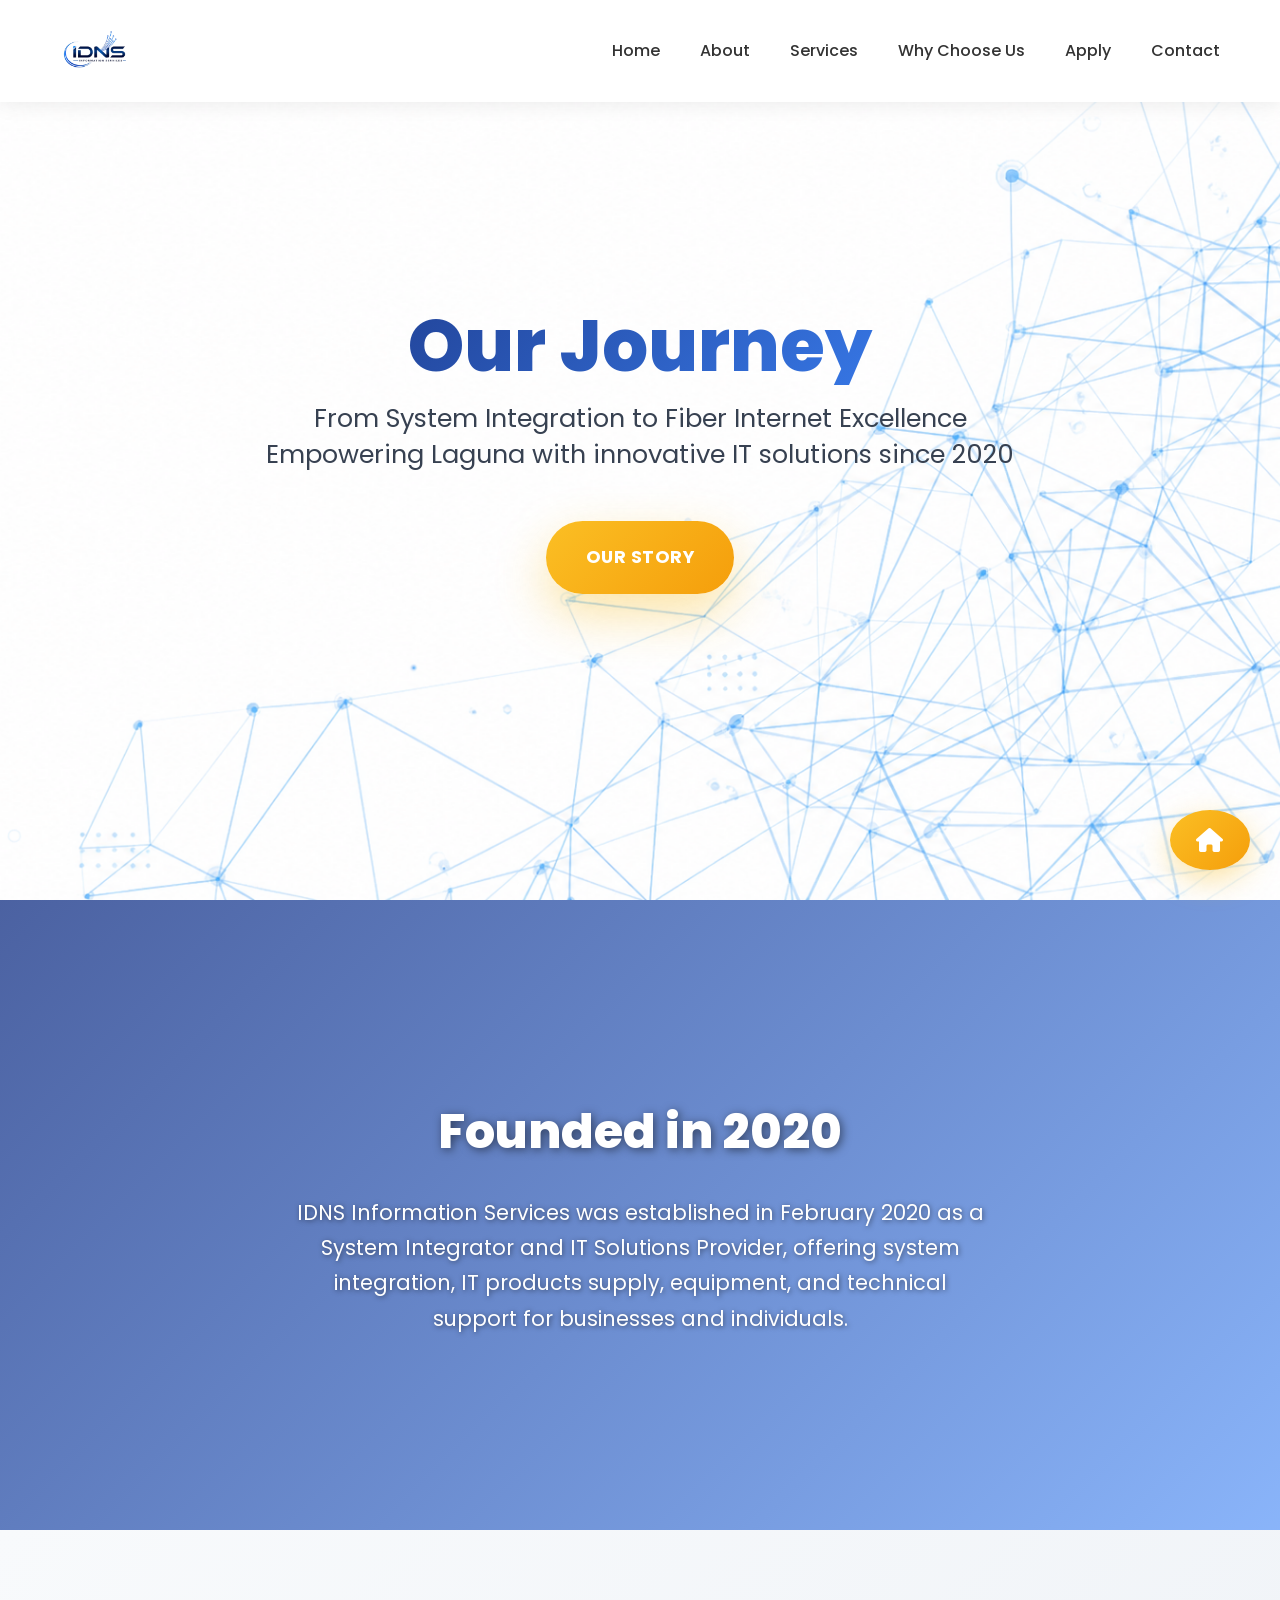
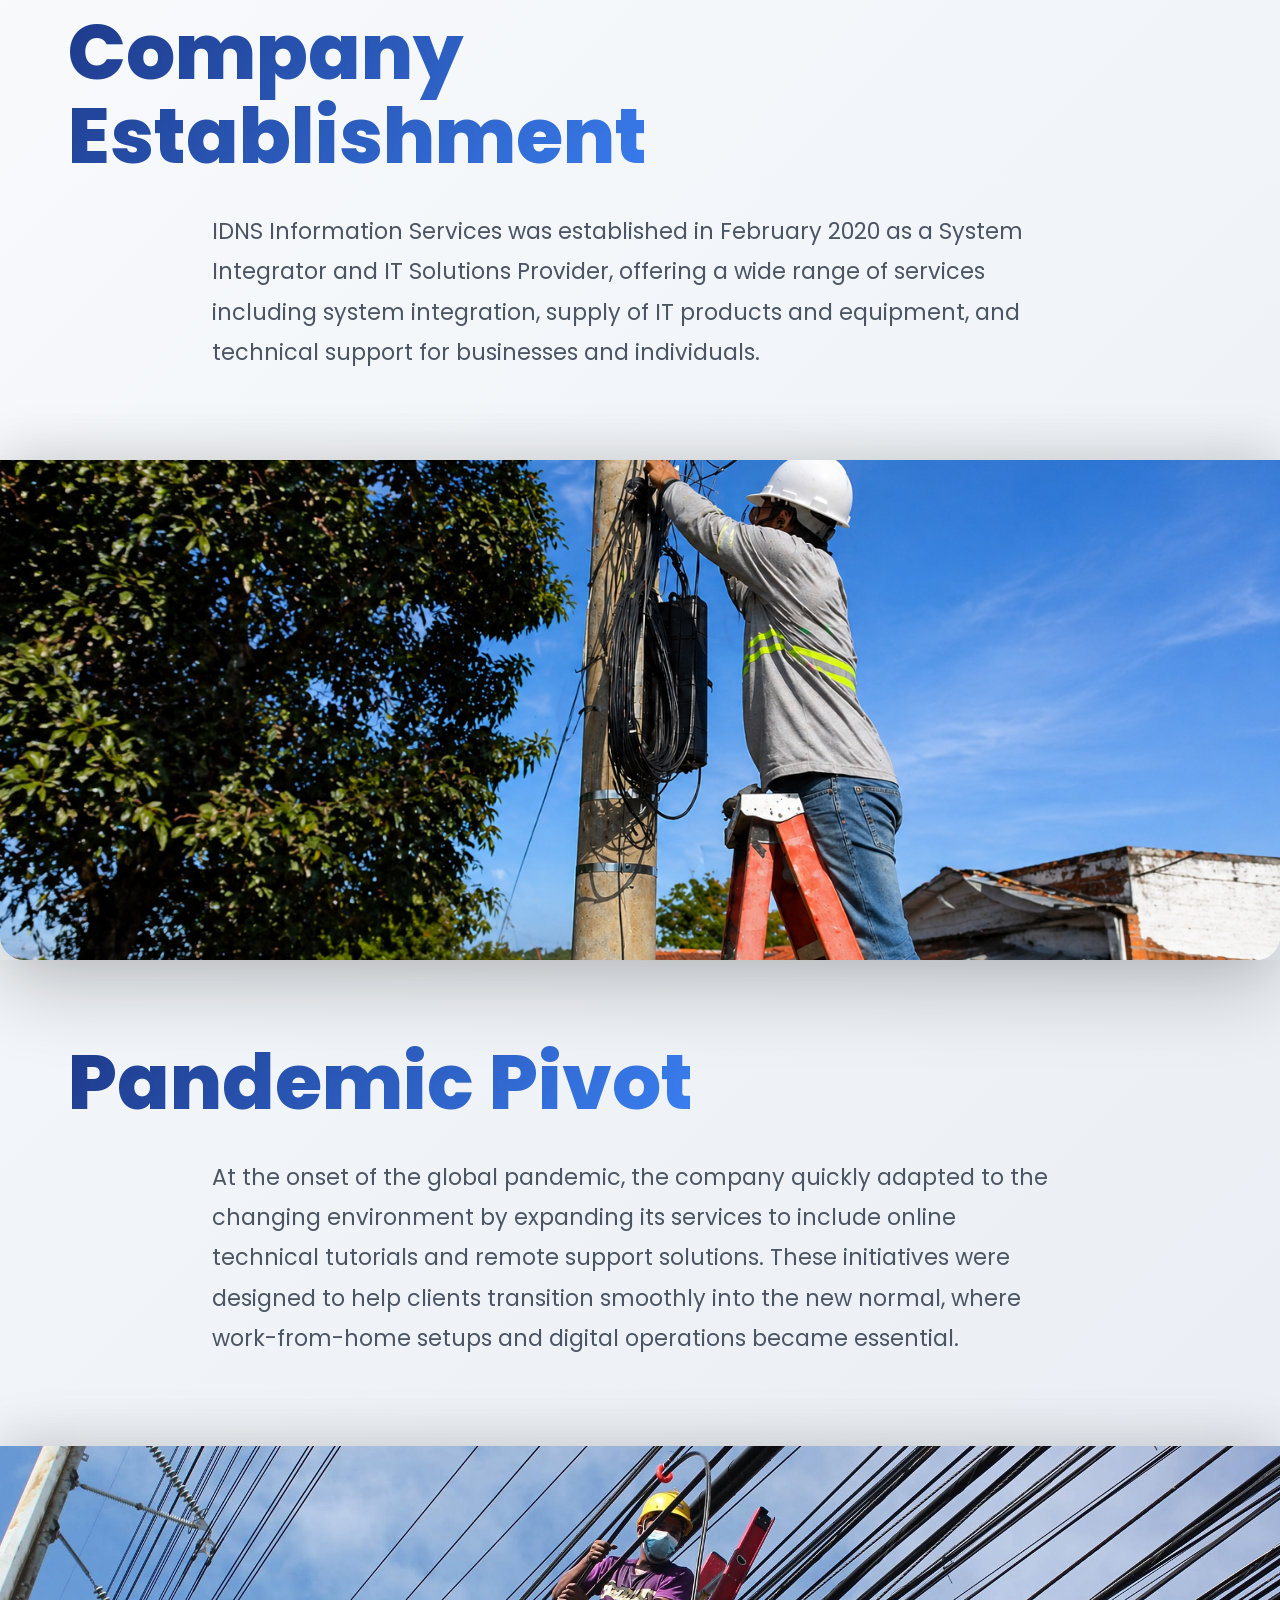
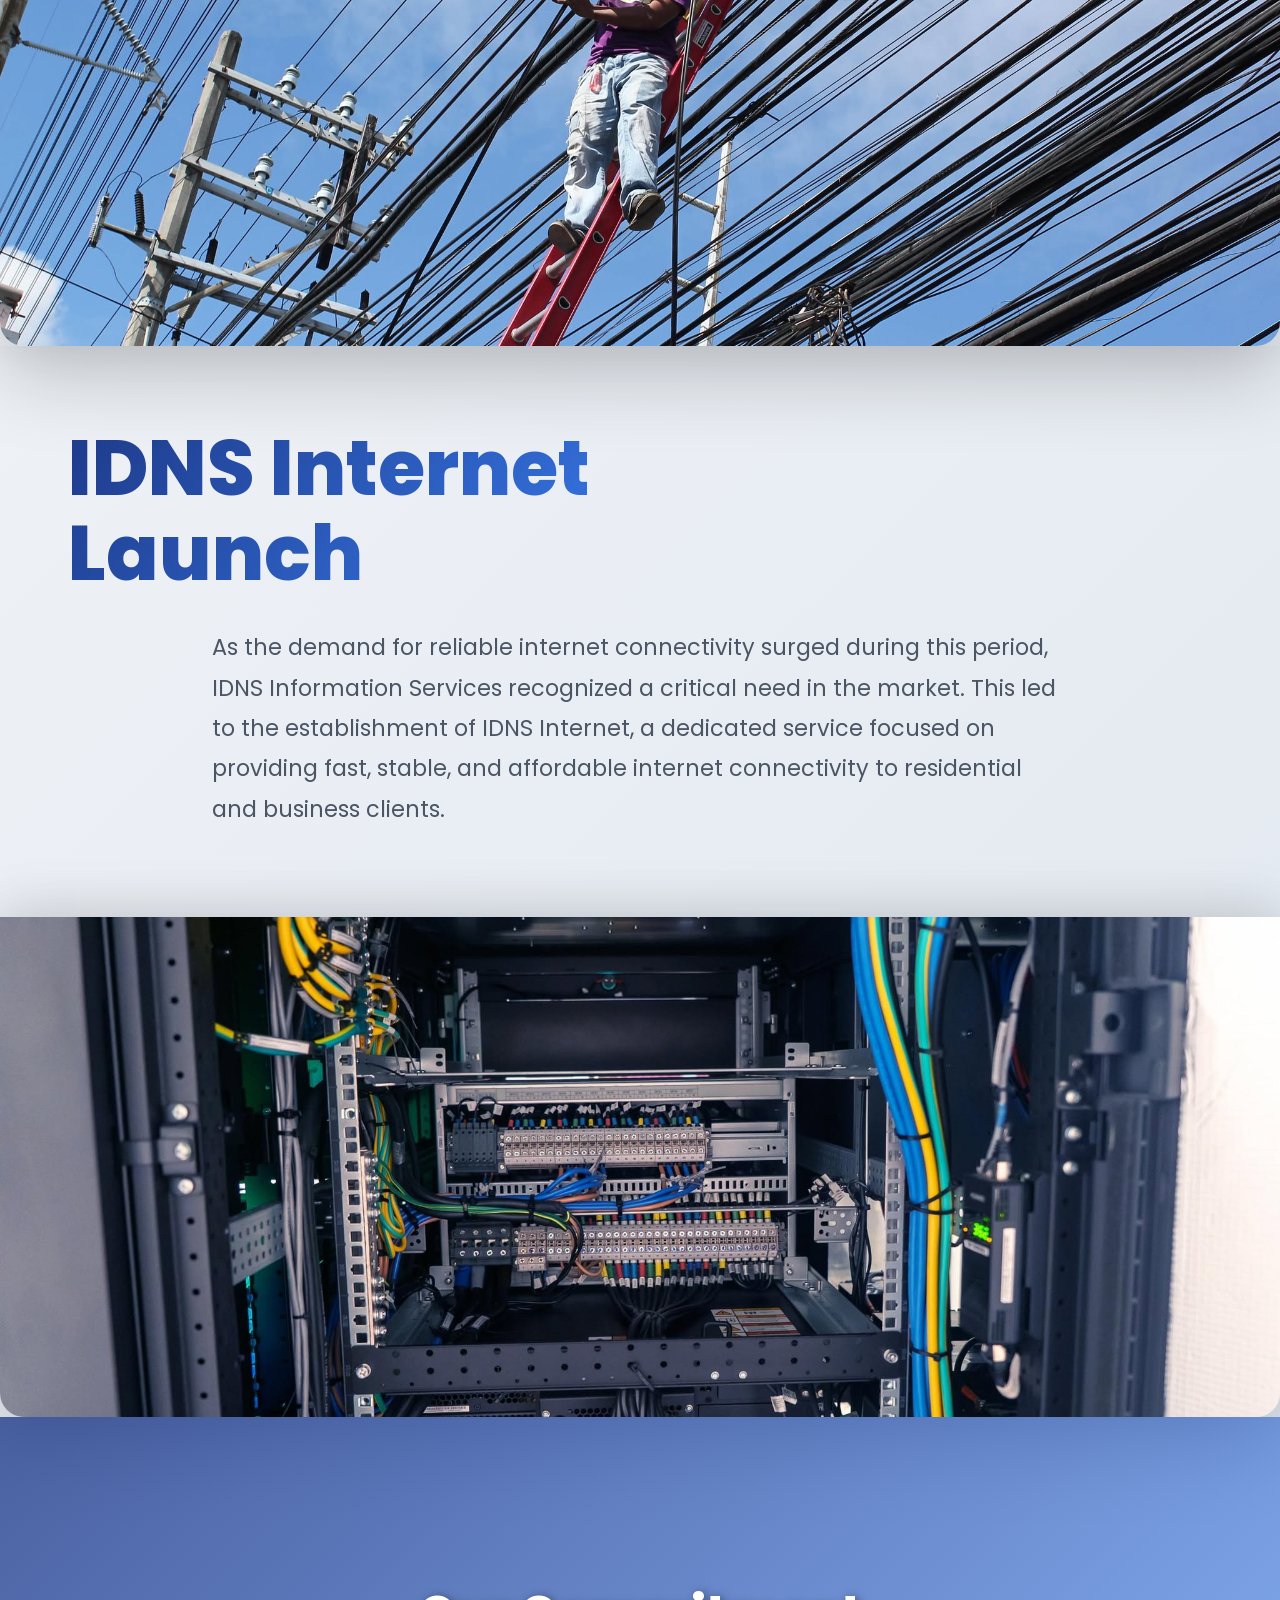
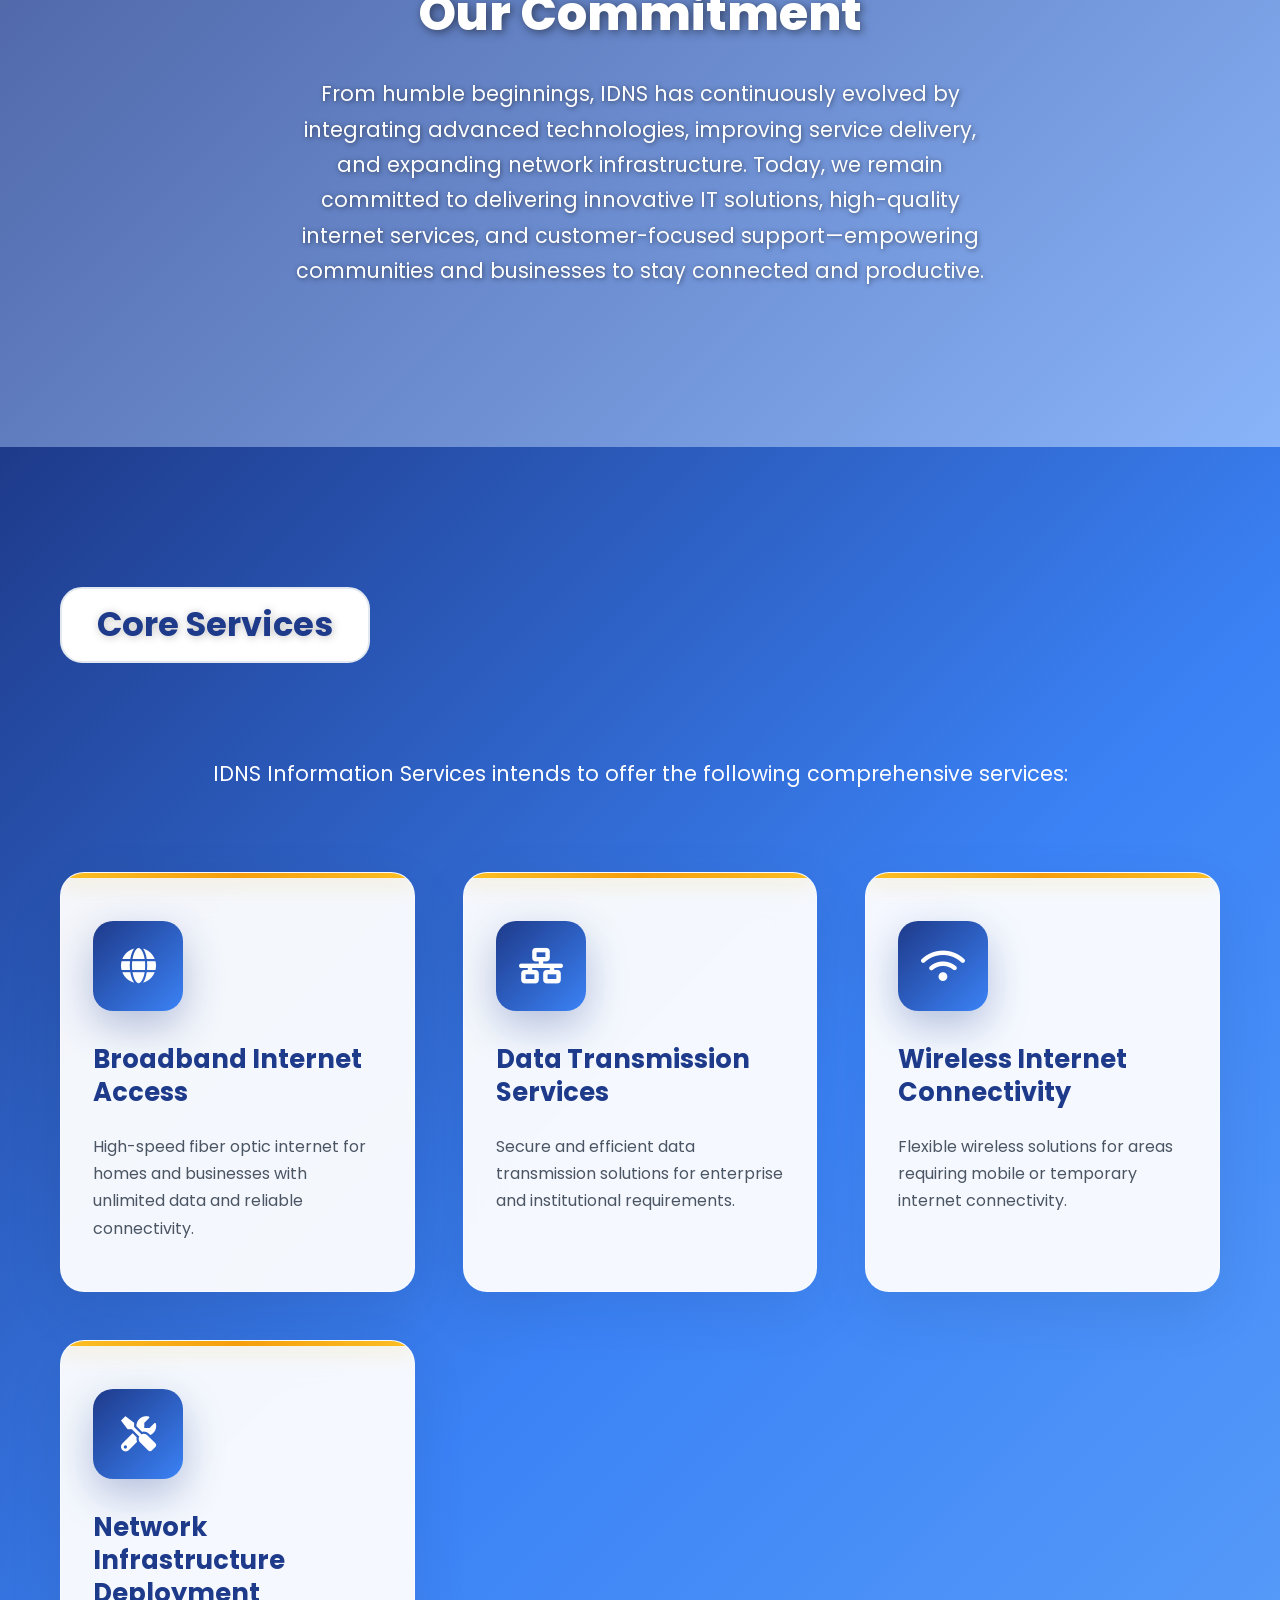
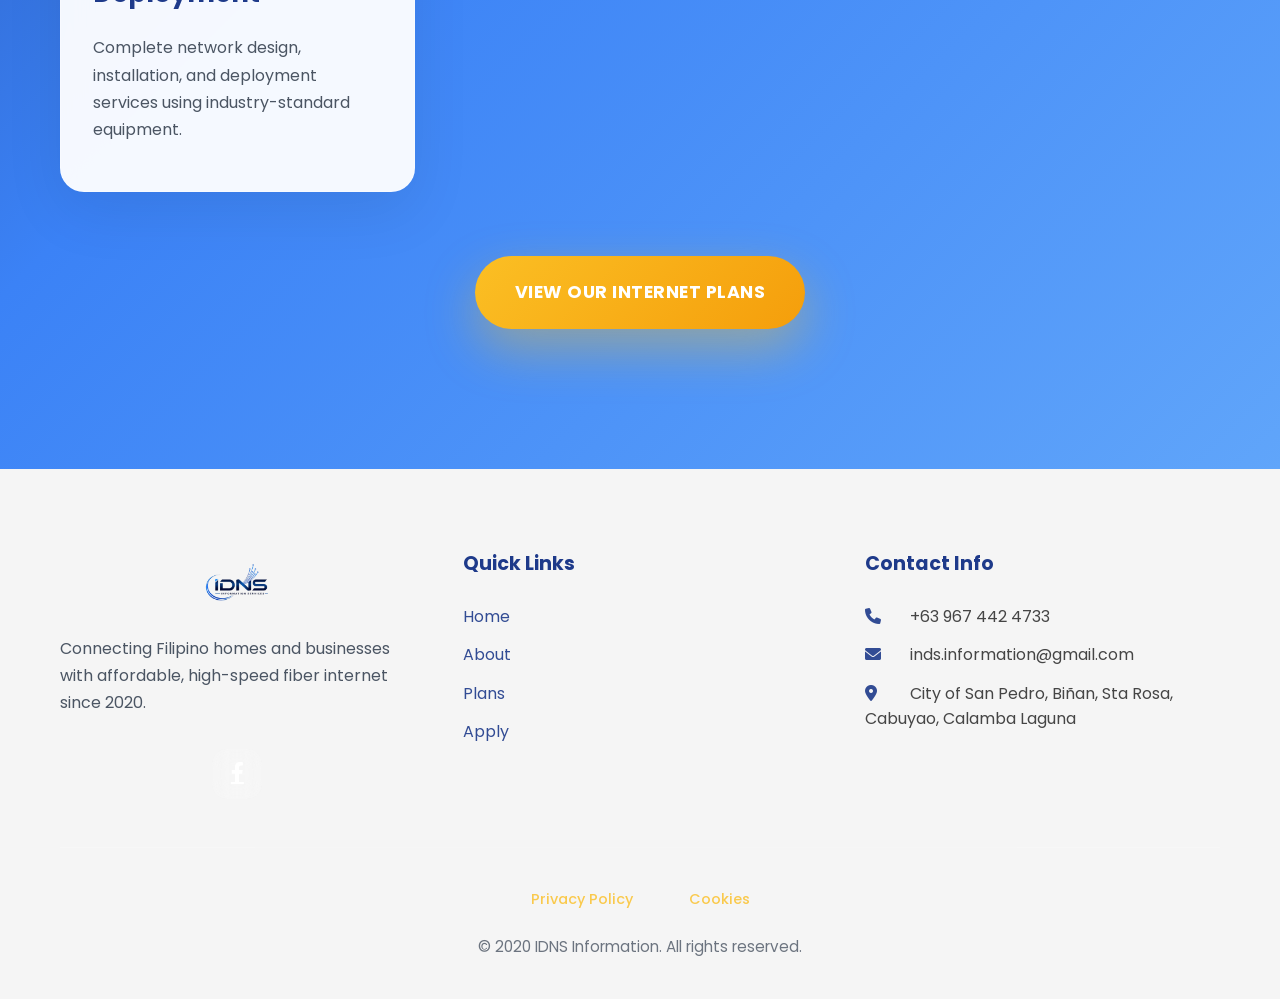
==== commit e1939376: "Cookies & Privacy Policy" ====
--- a/company-profile.html
+++ b/company-profile.html
@@ -7,7 +7,42 @@
     <link rel="stylesheet" href="style.css">
     <link href="https://fonts.googleapis.com/css2?family=Poppins:wght@300;400;500;600;700&display=swap" rel="stylesheet">
     <link rel="stylesheet" href="https://cdnjs.cloudflare.com/ajax/libs/font-awesome/6.0.0/css/all.min.css">
+    <!-- SEO META TAGS -->
+    <title>IDNS Information Service - Fast Fiber Internet | Laguna</title>
+    <meta name="description" content="Fastest fiber internet in Laguna. Unlimited data, reliable service. Plans from 799 Pesos. Apply now!">
+    <meta name="keywords" content="fiber internet Laguna, broadband Laguna, high speed internet, unlimited internet">
+
+    <!-- Schema for SEO -->
+    <script type="application/ld+json">
+    {
+    "@context": "https://schema.org",
+    "@type": "LocalBusiness",
+    "name": "IDNS Information Service",
+    "description": "Fiber internet provider in Laguna",
+    "url": "https://yourwebsite.com",
+    "telephone": "+63 967 442 4733"
+    }
+    </script>
 </head>
+
+<script>
+function acceptCookies() {
+    document.cookie = "cookies_accepted=true; path=/; max-age=31536000";
+    document.getElementById('cookieBanner').style.display = 'none';
+}
+function rejectCookies() {
+    document.cookie = "cookies_accepted=false; path=/; max-age=31536000";
+    document.getElementById('cookieBanner').style.display = 'none';
+}
+
+// SHOW BANNER IF NO COOKIES
+if (!document.cookie.includes('cookies_accepted')) {
+    setTimeout(() => {
+        document.getElementById('cookieBanner').style.display = 'block';
+    }, 2000);
+}
+</script>
+
 <body>
     <!-- Navigation -->
     <nav class="navbar" id="navbar">
@@ -213,19 +248,16 @@
                     </ul>
                 </div>
                 
-                <div class="footer-plans">
-                    <h4>Popular Plans</h4>
-                    <ul>
-                        <li>₱799 - 50Mbps</li>
-                        <li>₱999 - 100Mbps ⭐</li>
-                        <li>₱1,299 - 150Mbps</li>
-                    </ul>
-                </div>
             </div>
             
-            <div class="footer-bottom">
-                <p>&copy; 2026 IDNS Information Services. All rights reserved. | <a href="#">Privacy Policy</a> | <a href="#">Terms of Service</a></p>
-            </div>
+            <!-- REPLACE your existing footer-bottom with this -->
+        <div class="footer-bottom">
+            <div class="legal-links">
+                <a href="privacy-policy.html">Privacy Policy</a>
+                <a href="cookie-policy.html">Cookies</a>
+        </div>
+    <p>&copy; 2020 IDNS Information. All rights reserved.</p>
+</div>
         </div>
     </footer>
 
--- a/style.css
+++ b/style.css
@@ -109,6 +109,7 @@
 }
 
 /* 3. HERO SECTION*/
+/*3. HERO SECTION - FIXED PULSING*/
 .hero-section {
     height: 100vh;
     background: #ffffff;
@@ -120,20 +121,35 @@
 }
 
 .hero-fiber-bg {
-    position: absolute;
-    top: 0;
-    left: 0;
-    right: 0;
-    bottom: 0;
-    background-image: url('Bg1.png');
-    background-size: cover;
-    background-position: center;
-    animation: fiberPulse 8s ease-in-out infinite;
-}
-
-@keyframes fiberPulse {
-    0%, 100% { opacity: 0.6; transform: scale(1); }
-    50% { opacity: 1; transform: scale(1.05); }
+    position: absolute !important;
+    top: 0 !important;
+    left: 0 !important;
+    right: 0 !important;
+    bottom: 0 !important;
+    background-image: url('Bg1.png') !important;
+    background-size: cover !important;
+    background-position: center !important;
+    background-repeat: no-repeat !important;
+    /* ✅ FIXED ANIMATION - SPECIFIC TO HERO */
+    animation: heroFiberPulse 8s ease-in-out infinite !important;
+    z-index: 1 !important; /* Behind content */
+    opacity: 0.6; /* Initial opacity */
+}
+
+/* ✅ UNIQUE HERO PULSE ANIMATION - NO CONFLICTS */
+@keyframes heroFiberPulse {
+    0%, 100% { 
+        opacity: 0.6; 
+        transform: scale(1) rotate(0deg); 
+    }
+    33% { 
+        opacity: 0.85; 
+        transform: scale(1.02) rotate(0.5deg); 
+    }
+    66% { 
+        opacity: 1; 
+        transform: scale(1.04) rotate(-0.5deg); 
+    }
 }
 
 .hero-content {
@@ -141,7 +157,8 @@
     padding: 3rem 2rem;
     text-align: center;
     color: #1e3a8a;
-    z-index: 2;
+    z-index: 2 !important; /* Above background */
+    position: relative;
     opacity: 0;
     transform: translateY(50px);
     animation: heroSlideIn 1.2s ease-out 0.5s forwards;
@@ -2433,3 +2450,1031 @@
     transform: scale(1) !important;
 }
 
+/* DROPDOWN MENU */
+.dropdown {
+    position: relative;
+}
+
+.dropdown-toggle {
+    display: flex;
+    align-items: center;
+    gap: 8px;
+}
+
+.dropdown-menu {
+    position: absolute;
+    top: 100%;
+    left: 0;
+    background: rgba(255, 255, 255, 0.98);
+    backdrop-filter: blur(20px);
+    min-width: 220px;
+    list-style: none;
+    border-radius: 12px;
+    box-shadow: 0 20px 60px rgba(0,0,0,0.15);
+    border: 1px solid rgba(255,255,255,0.3);
+    opacity: 0;
+    visibility: hidden;
+    transform: translateY(-10px);
+    transition: all 0.3s ease;
+    margin-top: 10px;
+    z-index: 1001;
+}
+
+.dropdown:hover .dropdown-menu {
+    opacity: 1;
+    visibility: visible;
+    transform: translateY(0);
+}
+
+.dropdown-menu li {
+    margin: 0;
+}
+
+.dropdown-menu a {
+    display: block;
+    padding: 1rem 1.5rem;
+    color: #333;
+    text-decoration: none;
+    font-weight: 500;
+    font-size: 0.95rem;
+    border-bottom: 1px solid rgba(0,0,0,0.05);
+    transition: all 0.3s ease;
+}
+
+.dropdown-menu a:hover {
+    background: linear-gradient(135deg, #1e3a8a, #3b82f6);
+    color: white;
+    padding-left: 2rem;
+}
+
+.dropdown-menu a:last-child {
+    border-bottom: none;
+    border-radius: 0 0 12px 12px;
+}
+
+.dropdown-menu a:first-child {
+    border-radius: 12px 12px 0 0;
+}
+
+/* Mobile Dropdown */
+@media (max-width: 992px) {
+    .dropdown-menu {
+        position: static;
+        opacity: 1;
+        visibility: visible;
+        transform: none;
+        box-shadow: none;
+        background: rgba(255,255,255,0.05);
+        margin-top: 0;
+        max-height: 0;
+        overflow: hidden;
+    }
+    
+    .dropdown.active .dropdown-menu {
+        max-height: 200px;
+        padding: 1rem 0;
+    }
+}
+
+/* LEGAL FOOTER */
+.footer-bottom {
+    text-align: center;
+    padding-top: 2rem;
+    border-top: 1px solid rgba(255,255,255,0.2);
+    margin-top: 2rem;
+}
+
+.legal-links {
+    display: flex;
+    gap: 1.5rem;
+    justify-content: center;
+    flex-wrap: wrap;
+    margin-bottom: 1rem;
+}
+
+.legal-links a {
+    color: #fbbf24 !important;
+    text-decoration: none;
+    font-size: 0.9rem;
+    font-weight: 500;
+    padding: 0.5rem 1rem;
+    border-radius: 20px;
+    transition: all 0.3s ease;
+}
+
+.legal-links a:hover {
+    background: rgba(251,191,36,0.2);
+    color: white !important;
+}
+
+@media (max-width: 768px) {
+    .legal-links { gap: 1rem; }
+    .legal-links a { font-size: 0.85rem; padding: 0.4rem 0.8rem; }
+}
+
+/* ========================================
+   PRIVACY | COOKIES | TERMS & CONDITIONS
+   PERFECT DESIGN - ADD TO END OF style.css
+   ======================================== */
+
+/* 1. LEGAL PAGE HERO */
+.legal-hero {
+    min-height: 70vh;
+    background: linear-gradient(135deg, #1e3a8a 0%, #3b82f6 50%, #60a5fa 100%);
+    display: flex;
+    align-items: center;
+    justify-content: center;
+    position: relative;
+    overflow: hidden;
+}
+
+.legal-hero::before {
+    content: '';
+    position: absolute;
+    top: 0;
+    left: 0;
+    right: 0;
+    bottom: 0;
+    background-image: url('Bg1.png');
+    background-size: cover;
+    background-position: center;
+    opacity: 0.15;
+    animation: fiberPulse 8s ease-in-out infinite;
+}
+
+.legal-hero-content {
+    max-width: 900px;
+    padding: 3rem 2rem;
+    text-align: center;
+    color: #000000;
+    z-index: 2;
+    position: relative;
+}
+
+.legal-hero h1 {
+    font-size: clamp(2.8rem, 6vw, 4.5rem);
+    font-weight: 800;
+    background: linear-gradient(135deg, #fbbf24, #f59e0b);
+    -webkit-background-clip: text;
+    -webkit-text-fill-color: transparent;
+    margin-bottom: 1.5rem;
+    line-height: 1.1;
+}
+
+.legal-hero p {
+    font-size: clamp(1.2rem, 2.5vw, 1.4rem);
+    font-weight: 400;
+    opacity: 0.95;
+    max-width: 700px;
+    margin: 0 auto;
+}
+
+/* 2. LEGAL MAIN CONTENT */
+.legal-content {
+    padding: 120px 0;
+    background: #f8fafc;
+    min-height: 80vh;
+}
+
+.legal-container {
+    max-width: 1000px;
+    margin: 0 auto;
+    padding: 0 20px;
+}
+
+/* 3. PERFECT LEGAL CARD */
+.legal-card {
+    background: rgba(255, 255, 255, 0.98);
+    backdrop-filter: blur(30px);
+    border-radius: 28px;
+    padding: 5rem;
+    box-shadow: 0 40px 120px rgba(0, 0, 0, 0.12);
+    border: 1px solid rgba(255, 255, 255, 0.4);
+    position: relative;
+    overflow: hidden;
+    margin-bottom: 3rem;
+}
+
+.legal-card::before {
+    content: '';
+    position: absolute;
+    top: 0;
+    left: 0;
+    right: 0;
+    height: 6px;
+    background: linear-gradient(90deg, #fbbf24, #f59e0b, #fbbf24);
+    box-shadow: 0 4px 25px rgba(251, 191, 36, 0.5);
+}
+
+.legal-card h2 {
+    color: #1e3a8a;
+    font-size: 2.2rem;
+    font-weight: 700;
+    margin: 3rem 0 2rem 0;
+    padding-bottom: 1rem;
+    border-bottom: 3px solid #e2e8f0;
+    position: relative;
+}
+
+.legal-card h2:first-child {
+    margin-top: 0;
+}
+
+.legal-card h2::after {
+    content: '';
+    position: absolute;
+    bottom: -4px;
+    left: 0;
+    width: 60px;
+    height: 4px;
+    background: linear-gradient(135deg, #fbbf24, #f59e0b);
+    border-radius: 2px;
+}
+
+.legal-card h3 {
+    color: #1e3a8a;
+    font-size: 1.6rem;
+    font-weight: 700;
+    margin: 2.5rem 0 1.5rem 0;
+    padding-left: 1rem;
+    border-left: 4px solid #fbbf24;
+}
+
+.legal-card h4 {
+    color: #1e3a8a;
+    font-size: 1.3rem;
+    font-weight: 700;
+    margin: 2rem 0 1rem 0;
+}
+
+.legal-card p {
+    color: #4b5563;
+    font-size: 1.1rem;
+    line-height: 1.8;
+    margin-bottom: 1.5rem;
+}
+
+.legal-card ul, .legal-card ol {
+    color: #4b5563;
+    font-size: 1.1rem;
+    line-height: 1.8;
+    margin: 1.5rem 0 1.5rem 2rem;
+    padding-left: 1rem;
+}
+
+.legal-card li {
+    margin-bottom: 0.8rem;
+    position: relative;
+    padding-left: 0.5rem;
+}
+
+.legal-card ul li::before {
+    content: '→';
+    position: absolute;
+    left: -1.5rem;
+    color: #fbbf24;
+    font-weight: 700;
+    font-size: 1rem;
+}
+
+.legal-card strong {
+    color: #1e3a8a;
+    font-weight: 700;
+}
+
+.legal-card em {
+    color: #f59e0b;
+    font-style: italic;
+}
+
+.legal-card a {
+    color: #3b82f6;
+    text-decoration: none;
+    font-weight: 600;
+}
+
+.legal-card a:hover {
+    color: #1e3a8a;
+    text-decoration: underline;
+}
+
+/* 4. TABLE STYLES */
+.legal-card table {
+    width: 100%;
+    border-collapse: collapse;
+    margin: 2.5rem 0;
+    background: white;
+    border-radius: 16px;
+    overflow: hidden;
+    box-shadow: 0 15px 50px rgba(0,0,0,0.08);
+    min-width: 400px;
+}
+
+.legal-card th,
+.legal-card td {
+    padding: 1.5rem 1.2rem;
+    text-align: left;
+    border-bottom: 1px solid #e2e8f0;
+    font-size: 1rem;
+}
+
+.legal-card th {
+    background: linear-gradient(135deg, #1e3a8a, #3b82f6);
+    color: white;
+    font-weight: 700;
+    text-transform: uppercase;
+    letter-spacing: 0.5px;
+}
+
+.legal-card tr:hover {
+    background: #f8fafc;
+}
+
+/* 5. HIGHLIGHT BOXES */
+.highlight-box {
+    background: linear-gradient(135deg, #fef3c7, #fde68a);
+    border: 2px solid #fbbf24;
+    border-radius: 20px;
+    padding: 2rem 2rem 2rem 3.5rem;
+    margin: 2.5rem 0;
+    position: relative;
+    box-shadow: 0 10px 30px rgba(251, 191, 36, 0.3);
+}
+
+.highlight-box::before {
+    content: '⚠️';
+    position: absolute;
+    top: 1rem;
+    left: 1rem;
+    background: #fbbf24;
+    color: white;
+    width: 36px;
+    height: 36px;
+    border-radius: 50%;
+    display: flex;
+    align-items: center;
+    justify-content: center;
+    font-size: 1.1rem;
+    font-weight: bold;
+}
+
+.highlight-box p {
+    margin: 0 !important;
+    font-weight: 600;
+    color: #92400e !important;
+    font-size: 1.1rem;
+}
+
+/* 6. LAST UPDATED */
+.last-updated {
+    background: rgba(30, 58, 138, 0.05);
+    border: 2px solid #e2e8f0;
+    border-radius: 16px;
+    padding: 1.5rem 2rem;
+    text-align: center;
+    margin-bottom: 3rem;
+    font-size: 1.1rem;
+}
+
+.last-updated strong {
+    color: #1e3a8a !important;
+    font-size: 1.2rem;
+}
+
+/* 7. BACK TO TOP BUTTON */
+.back-to-top {
+    position: fixed;
+    bottom: 2rem;
+    right: 2rem;
+    width: 60px;
+    height: 60px;
+    background: linear-gradient(135deg, #fbbf24, #f59e0b);
+    border: none;
+    border-radius: 50%;
+    color: white;
+    font-size: 1.5rem;
+    cursor: pointer;
+    box-shadow: 0 15px 40px rgba(251, 191, 36, 0.4);
+    opacity: 0;
+    visibility: hidden;
+    transition: all 0.3s ease;
+    z-index: 100;
+}
+
+.back-to-top.show {
+    opacity: 1;
+    visibility: visible;
+}
+
+.back-to-top:hover {
+    transform: translateY(-5px) scale(1.05);
+    box-shadow: 0 20px 50px rgba(251, 191, 36, 0.5);
+}
+
+/* 8. RESPONSIVE - LEGAL PAGES */
+@media (max-width: 1200px) {
+    .legal-container {
+        max-width: 950px;
+    }
+}
+
+@media (max-width: 992px) {
+    .legal-hero {
+        min-height: 60vh;
+    }
+    
+    .legal-content {
+        padding: 80px 0;
+    }
+    
+    .legal-card {
+        padding: 3.5rem 2.5rem;
+        margin-bottom: 2rem;
+        border-radius: 24px;
+    }
+    
+    .legal-card h2 {
+        font-size: 2rem;
+        margin: 2.5rem 0 1.5rem 0;
+    }
+    
+    .legal-card h3 {
+        font-size: 1.4rem;
+        padding-left: 0.8rem;
+    }
+    
+    .legal-card table {
+        min-width: 100%;
+        font-size: 0.95rem;
+    }
+}
+
+@media (max-width: 768px) {
+    .legal-hero {
+        min-height: 55vh;
+    }
+    
+    .legal-hero h1 {
+        font-size: 2.5rem !important;
+    }
+    
+    .legal-content {
+        padding: 60px 0;
+    }
+    
+    .legal-card {
+        padding: 2.5rem 1.8rem;
+        margin: 0 10px 2rem;
+        border-radius: 20px;
+    }
+    
+    .legal-card h2 {
+        font-size: 1.8rem;
+    }
+    
+    .legal-card h3 {
+        font-size: 1.3rem;
+        margin: 2rem 0 1rem 0;
+        padding-left: 0.6rem;
+    }
+    
+    .legal-card p,
+    .legal-card li {
+        font-size: 1rem;
+        line-height: 1.7;
+    }
+    
+    .highlight-box {
+        padding: 1.8rem 1.8rem 1.8rem 3rem;
+    }
+    
+    .highlight-box::before {
+        top: 0.8rem;
+        left: 0.8rem;
+        width: 32px;
+        height: 32px;
+        font-size: 1rem;
+    }
+    
+    .back-to-top {
+        bottom: 1.5rem;
+        right: 1.5rem;
+        width: 55px;
+        height: 55px;
+        font-size: 1.3rem;
+    }
+}
+
+@media (max-width: 480px) {
+    .legal-hero {
+        min-height: 50vh;
+        padding: 2rem 1rem;
+    }
+    
+    .legal-hero h1 {
+        font-size: 2.2rem !important;
+    }
+    
+    .legal-card {
+        padding: 2rem 1.5rem;
+        margin: 0 8px 1.5rem;
+    }
+    
+    .legal-card h2 {
+        font-size: 1.6rem;
+        margin: 2rem 0 1.2rem 0;
+    }
+    
+    .legal-card h3 {
+        font-size: 1.2rem;
+        padding-left: 0.5rem;
+    }
+    
+    .legal-card table th,
+    .legal-card table td {
+        padding: 1rem 0.8rem;
+        font-size: 0.9rem;
+    }
+    
+    .highlight-box {
+        padding: 1.5rem 1.5rem 1.5rem 2.8rem;
+        margin: 2rem 0;
+    }
+}
+
+@media (max-width: 360px) {
+    .legal-card {
+        padding: 1.8rem 1.2rem;
+        margin: 0 5px 1.5rem;
+    }
+    
+    .legal-hero-content {
+        padding: 1.5rem 1rem;
+    }
+    
+    .legal-card p,
+    .legal-card li {
+        font-size: 0.95rem;
+    }
+}
+
+/* 9. FOOTER FIX FOR LEGAL PAGES - ASHY WHITE */
+.legal-page .footer-section {
+    background: #f5f5f5 !important;
+}
+
+.legal-page .footer-section,
+.legal-page .footer-content {
+    color: #333 !important;
+}
+
+.legal-page .footer-links a {
+    color: #1e3a8a !important;
+}
+
+.legal-page .footer-links a:hover {
+    color: #f59e0b !important;
+}
+
+.legal-page .footer-contact li i {
+    color: #1e3a8a !important;
+}
+
+.legal-page .footer-plans h4,
+.legal-page .footer-links h4,
+.legal-page .footer-contact h4 {
+    color: #1e3a8a !important;
+}
+
+.legal-page .footer-bottom {
+    color: #4b5563 !important;
+}
+
+.legal-page .footer-bottom a {
+    color: #1e3a8a !important;
+}
+
+/* 10. CUSTOM LOGO FIX */
+.custom-logo {
+    max-width: 70px;
+    height: auto;
+    border-radius: 8px;
+}
+
+/* 11. SMOOTH SCROLL FOR LEGAL PAGES */
+.legal-content {
+    scroll-margin-top: 100px;
+}
+
+/* 12. PRINT STYLES */
+@media print {
+    .navbar, .back-to-top, .footer-section {
+        display: none !important;
+    }
+    
+    .legal-hero {
+        min-height: auto;
+        background: white;
+        color: black;
+    }
+    
+    .legal-card {
+        box-shadow: none;
+        border: 1px solid #ccc;
+    }
+}
+
+/* ========================================
+   STICKY NAVBAR LEGAL PAGES - Cookie/Privacy
+   ======================================== */
+
+/* 1. STICKY NAVBAR CONTAINER */
+.legal-navbar-sticky {
+    position: sticky;
+    top: 80px; /* Below main navbar */
+    z-index: 999;
+    background: rgba(255, 255, 255, 0.95);
+    backdrop-filter: blur(25px);
+    border-bottom: 1px solid rgba(226, 232, 240, 0.8);
+    box-shadow: 0 8px 32px rgba(0, 0, 0, 0.08);
+    margin-bottom: 2rem;
+}
+
+/* 2. PERFECT LEGAL NAVBAR CARD */
+.legal-nav-card {
+    max-width: 1200px;
+    margin: 0 auto;
+    padding: 1.5rem 20px;
+    display: flex;
+    align-items: center;
+    justify-content: space-between;
+    gap: 2rem;
+    flex-wrap: wrap;
+}
+
+.legal-nav-icon {
+    width: 70px;
+    height: 70px;
+    background: linear-gradient(135deg, #fbbf24, #f59e0b);
+    border-radius: 20px;
+    display: flex;
+    align-items: center;
+    justify-content: center;
+    box-shadow: 0 12px 35px rgba(251, 191, 36, 0.4);
+    flex-shrink: 0;
+}
+
+.legal-nav-icon i {
+    font-size: 2.2rem;
+    color: white;
+}
+
+.legal-nav-content {
+    flex: 1;
+    min-width: 300px;
+}
+
+.legal-nav-title {
+    font-size: 1.6rem;
+    font-weight: 700;
+    color: #1e3a8a;
+    margin-bottom: 0.5rem;
+    line-height: 1.2;
+}
+
+.legal-nav-subtitle {
+    color: #6b7280;
+    font-size: 1rem;
+    font-weight: 500;
+}
+
+.legal-nav-actions {
+    display: flex;
+    gap: 1rem;
+    flex-wrap: wrap;
+    align-items: center;
+}
+
+.legal-nav-btn {
+    padding: 0.8rem 1.8rem;
+    background: linear-gradient(135deg, #1e3a8a, #3b82f6);
+    color: white;
+    border: none;
+    border-radius: 25px;
+    font-weight: 600;
+    font-size: 0.95rem;
+    text-decoration: none;
+    display: inline-flex;
+    align-items: center;
+    gap: 0.5rem;
+    transition: all 0.3s ease;
+    box-shadow: 0 8px 25px rgba(30, 58, 138, 0.3);
+    white-space: nowrap;
+}
+
+.legal-nav-btn:hover {
+    transform: translateY(-2px);
+    box-shadow: 0 12px 35px rgba(30, 58, 138, 0.4);
+    color: white !important;
+}
+
+.legal-nav-btn.secondary {
+    background: transparent;
+    color: #1e3a8a;
+    border: 2px solid #e2e8f0;
+}
+
+.legal-nav-btn.secondary:hover {
+    background: #1e3a8a;
+    color: white;
+    border-color: #1e3a8a;
+}
+
+/* 3. COOKIE POLICY SPECIAL */
+.cookie-policy .legal-nav-icon i {
+    font-size: 2.5rem;
+}
+
+.cookie-policy .legal-nav-title {
+    background: linear-gradient(135deg, #fbbf24, #f59e0b);
+    -webkit-background-clip: text;
+    -webkit-text-fill-color: transparent;
+}
+
+/* 4. PRIVACY POLICY SPECIAL */
+.privacy-policy .legal-nav-icon {
+    background: linear-gradient(135deg, #1e3a8a, #3b82f6);
+}
+
+/* 5. RESPONSIVE */
+@media (max-width: 992px) {
+    .legal-navbar-sticky {
+        top: 70px;
+    }
+    
+    .legal-nav-card {
+        flex-direction: column;
+        gap: 1.5rem;
+        text-align: center;
+        padding: 1.2rem 15px;
+    }
+    
+    .legal-nav-actions {
+        order: -1;
+        width: 100%;
+        justify-content: center;
+    }
+    
+    .legal-nav-content {
+        min-width: auto;
+        order: 2;
+    }
+    
+    .legal-nav-title {
+        font-size: 1.4rem;
+    }
+}
+
+@media (max-width: 768px) {
+    .legal-nav-card {
+        padding: 1rem 12px;
+    }
+    
+    .legal-nav-icon {
+        width: 60px;
+        height: 60px;
+    }
+    
+    .legal-nav-icon i {
+        font-size: 2rem;
+    }
+    
+    .legal-nav-title {
+        font-size: 1.3rem;
+    }
+    
+    .legal-nav-btn {
+        padding: 0.7rem 1.4rem;
+        font-size: 0.9rem;
+        flex: 1;
+        justify-content: center;
+    }
+}
+
+@media (max-width: 480px) {
+    .legal-navbar-sticky {
+        top: 65px;
+    }
+    
+    .legal-nav-actions {
+        flex-direction: column;
+        gap: 0.8rem;
+    }
+    
+    .legal-nav-btn {
+        width: 100%;
+        max-width: 220px;
+        justify-content: center;
+    }
+    
+    .legal-nav-title {
+        font-size: 1.2rem;
+    }
+}
+
+/* 6. ANIMATION ON SCROLL */
+.legal-navbar-sticky {
+    opacity: 0;
+    transform: translateY(-20px);
+    animation: slideDown 0.6s ease-out 0.3s forwards;
+}
+
+@keyframes slideDown {
+    to {
+        opacity: 1;
+        transform: translateY(0);
+    }
+}
+
+
+.cookie-banner {
+    position: fixed;
+    top: 0;
+    left: 0;
+    width: 100%;
+    height: 100vh;
+    /* ✅ HERO BACKGROUND + OVERLAY */
+    background: 
+        /* Hero fiber background */
+        url('Bg1.png') center/cover no-repeat fixed,
+        /* Dark overlay matching hero */
+        rgba(30, 58, 138, 0.92),
+        /* Gradient overlay */
+        linear-gradient(135deg, rgba(30, 58, 138, 0.95) 0%, rgba(59, 130, 246, 0.85) 100%);
+    backdrop-filter: blur(20px);
+    display: flex;
+    align-items: center;
+    justify-content: center;
+    z-index: 9999;
+    opacity: 0;
+    visibility: hidden;
+    transform: scale(0.9) translateY(-20px);
+    transition: all 0.5s cubic-bezier(0.25, 0.46, 0.45, 0.94);
+    animation: fiberPulse 8s ease-in-out infinite;
+}
+
+@keyframes fiberPulse {
+    0%, 100% { opacity: 0.95; }
+    50% { opacity: 1; }
+}
+
+.cookie-banner.show {
+    opacity: 1;
+    visibility: visible;
+    transform: scale(1) translateY(0);
+}
+
+.cookie-banner > div {
+    max-width: 600px;
+    width: 90%;
+    margin: 0 auto;
+    padding: clamp(2.5rem, 6vw, 4rem);
+    text-align: center;
+    /* ✅ PERFECT GLASSMORPHISM MATCHING HERO */
+    background: rgba(255, 255, 255, 0.95);
+    backdrop-filter: blur(30px);
+    border-radius: 28px;
+    box-shadow: 
+        0 50px 120px rgba(0, 0, 0, 0.3),
+        0 20px 60px rgba(251, 191, 36, 0.2),
+        inset 0 1px 0 rgba(255, 255, 255, 0.8);
+    border: 1px solid rgba(255, 255, 255, 0.7);
+    position: relative;
+    transform: translateY(30px);
+    transition: all 0.4s ease 0.1s;
+}
+
+.cookie-banner.show > div {
+    transform: translateY(0);
+}
+
+.cookie-banner h3 {
+    color: #1e3a8a !important;
+    font-size: clamp(1.8rem, 5vw, 2.5rem);
+    font-weight: 800;
+    margin-bottom: 1.2rem;
+    line-height: 1.2;
+    background: linear-gradient(135deg, #1e3a8a, #3b82f6);
+    -webkit-background-clip: text;
+    -webkit-text-fill-color: transparent;
+    text-shadow: none;
+    letter-spacing: -0.02em;
+}
+
+.cookie-banner p {
+    color: #374151 !important;
+    font-size: clamp(1rem, 2.8vw, 1.2rem);
+    line-height: 1.7;
+    margin-bottom: 2rem;
+    font-weight: 500;
+}
+
+.cookie-banner a {
+    color: #3b82f6 !important;
+    font-weight: 700;
+    text-decoration: none;
+    transition: all 0.3s ease;
+    position: relative;
+}
+
+.cookie-banner a::after {
+    content: '';
+    position: absolute;
+    bottom: -2px;
+    left: 0;
+    width: 0;
+    height: 2px;
+    background: linear-gradient(135deg, #3b82f6, #1e3a8a);
+    transition: width 0.3s ease;
+}
+
+.cookie-banner a:hover::after {
+    width: 100%;
+}
+
+.cookie-banner a:hover {
+    color: #1e3a8a !important;
+}
+
+/* BUTTONS - HERO MATCHING COLORS */
+.cookie-banner button {
+    padding: clamp(1rem, 3vw, 1.3rem) clamp(2rem, 4vw, 3rem);
+    border-radius: 50px;
+    font-weight: 700;
+    font-size: clamp(0.95rem, 2.5vw, 1.1rem);
+    cursor: pointer;
+    transition: all 0.3s cubic-bezier(0.4, 0, 0.2, 1);
+    border: none;
+    min-height: 55px;
+    box-shadow: 0 15px 40px rgba(0, 0, 0, 0.15);
+    font-family: 'Poppins', sans-serif;
+    letter-spacing: 0.5px;
+    position: relative;
+    overflow: hidden;
+}
+
+/* Accept Button - YELLOW HERO MATCH */
+.cookie-banner button:first-of-type {
+    background: linear-gradient(135deg, #fbbf24, #f59e0b) !important;
+    color: white !important;
+    box-shadow: 0 20px 50px rgba(251, 191, 36, 0.4) !important;
+    margin-right: clamp(1rem, 3vw, 1.5rem);
+    margin-bottom: 0.5rem;
+}
+
+.cookie-banner button:first-of-type:hover {
+    transform: translateY(-4px) scale(1.02);
+    box-shadow: 0 30px 60px rgba(251, 191, 36, 0.6) !important;
+}
+
+/* Reject Button - BLUE HERO MATCH */
+.cookie-banner button:last-of-type {
+    background: rgba(255, 255, 255, 0.9) !important;
+    color: #1e3a8a !important;
+    border: 2px solid rgba(30, 58, 138, 0.2) !important;
+    box-shadow: 0 15px 40px rgba(30, 58, 138, 0.15) !important;
+    backdrop-filter: blur(10px);
+}
+
+.cookie-banner button:last-of-type:hover {
+    background: linear-gradient(135deg, #1e3a8a, #3b82f6) !important;
+    color: white !important;
+    border-color: transparent !important;
+    transform: translateY(-4px) scale(1.02);
+    box-shadow: 0 25px 60px rgba(30, 58, 138, 0.5) !important;
+}
+
+/* RESPONSIVE */
+@media (max-width: 768px) {
+    .cookie-banner button:first-of-type {
+        margin-right: 0;
+        margin-bottom: 1rem;
+        width: 100%;
+    }
+    
+    .cookie-banner button:last-of-type {
+        width: 100%;
+    }
+    
+    .cookie-banner {
+        background-size: cover;
+        background-attachment: scroll;
+    }
+}
+
+@media (max-width: 480px) {
+    .cookie-banner > div {
+        margin: 2rem;
+        padding: 2rem 1.5rem;
+    }
+}
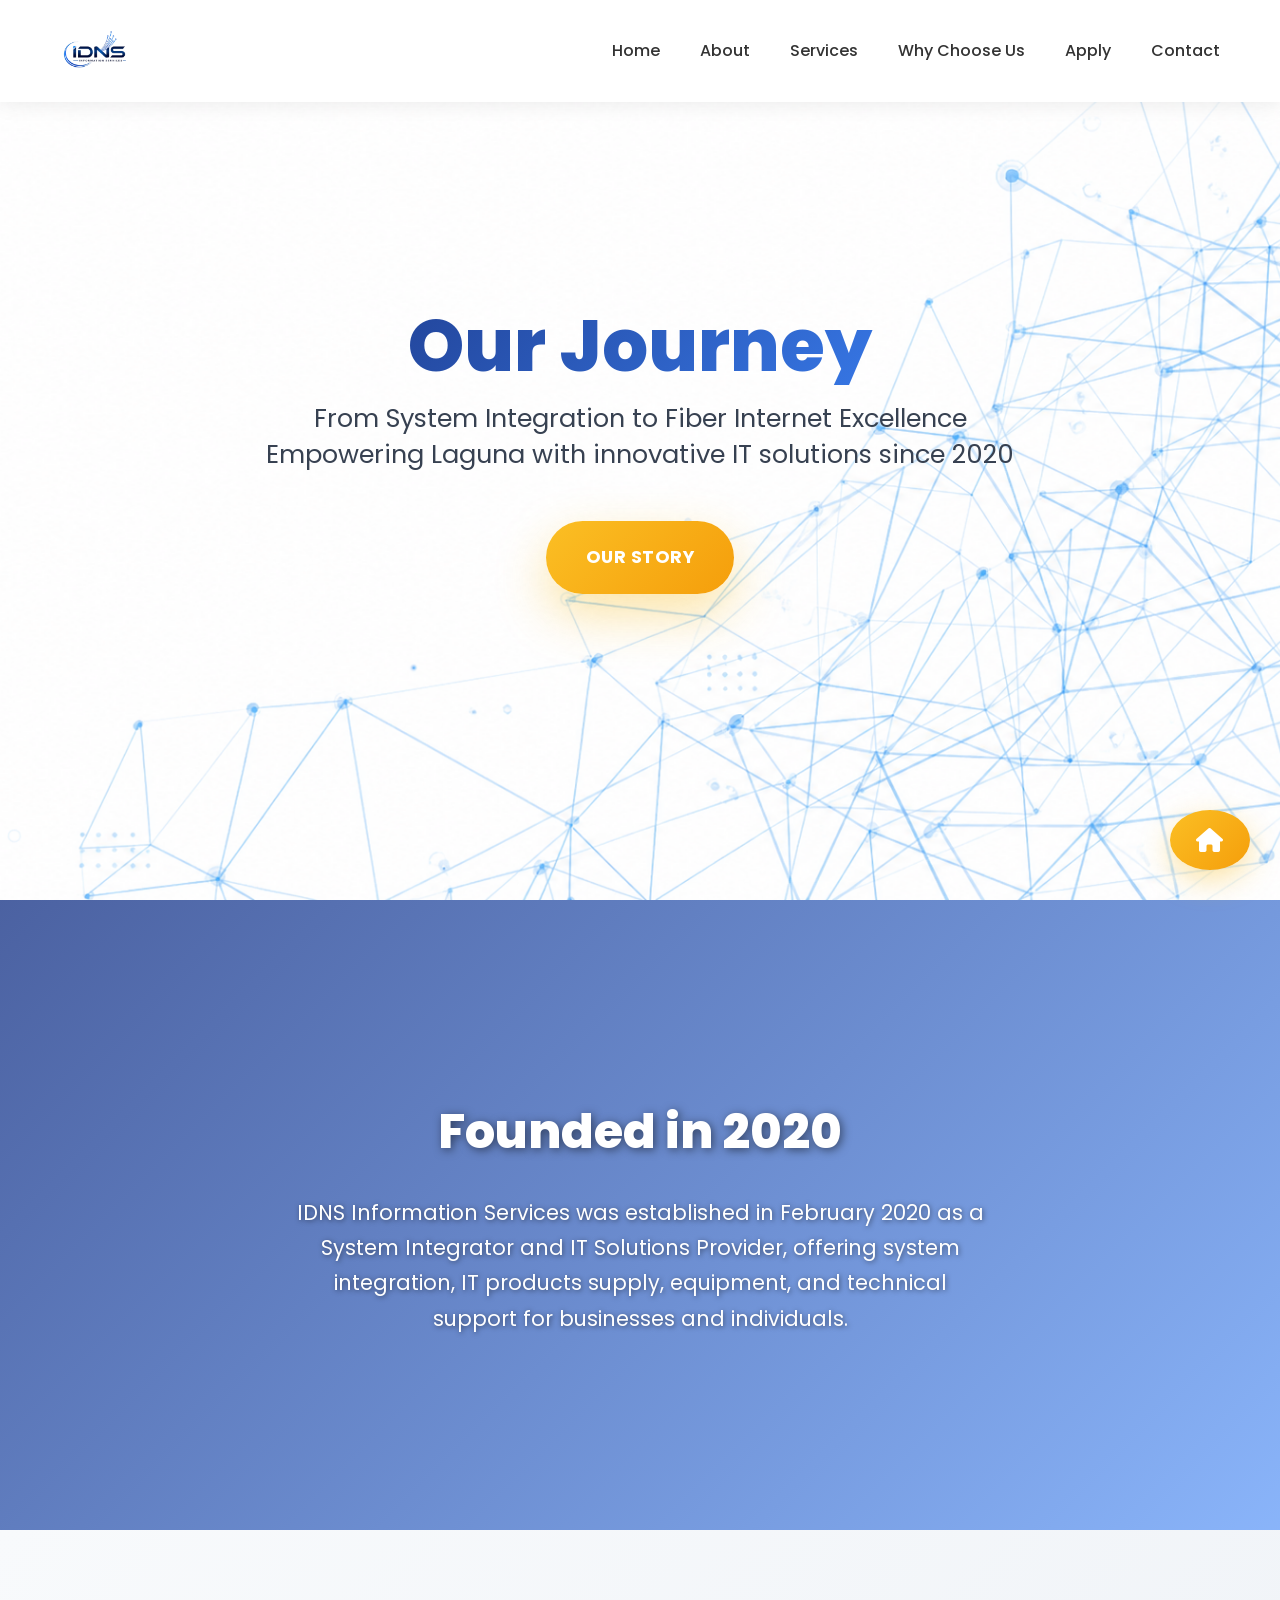
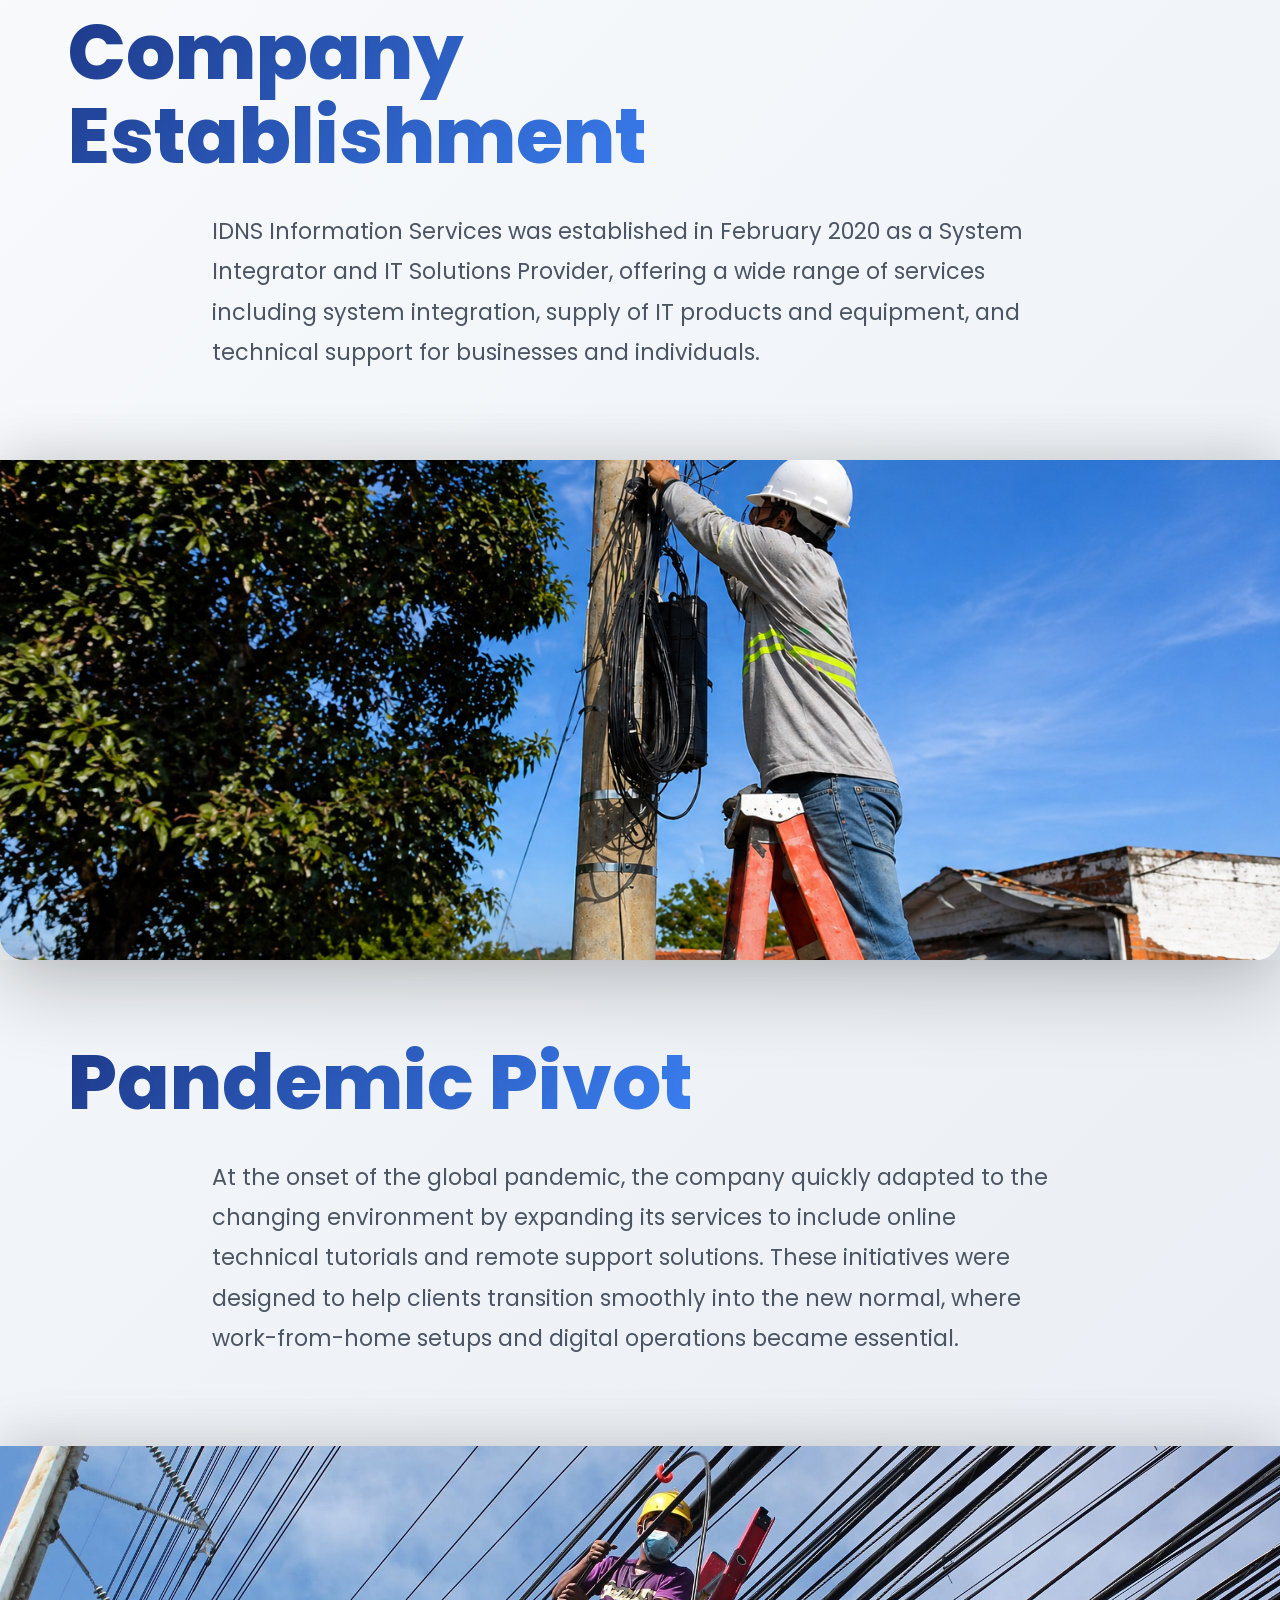
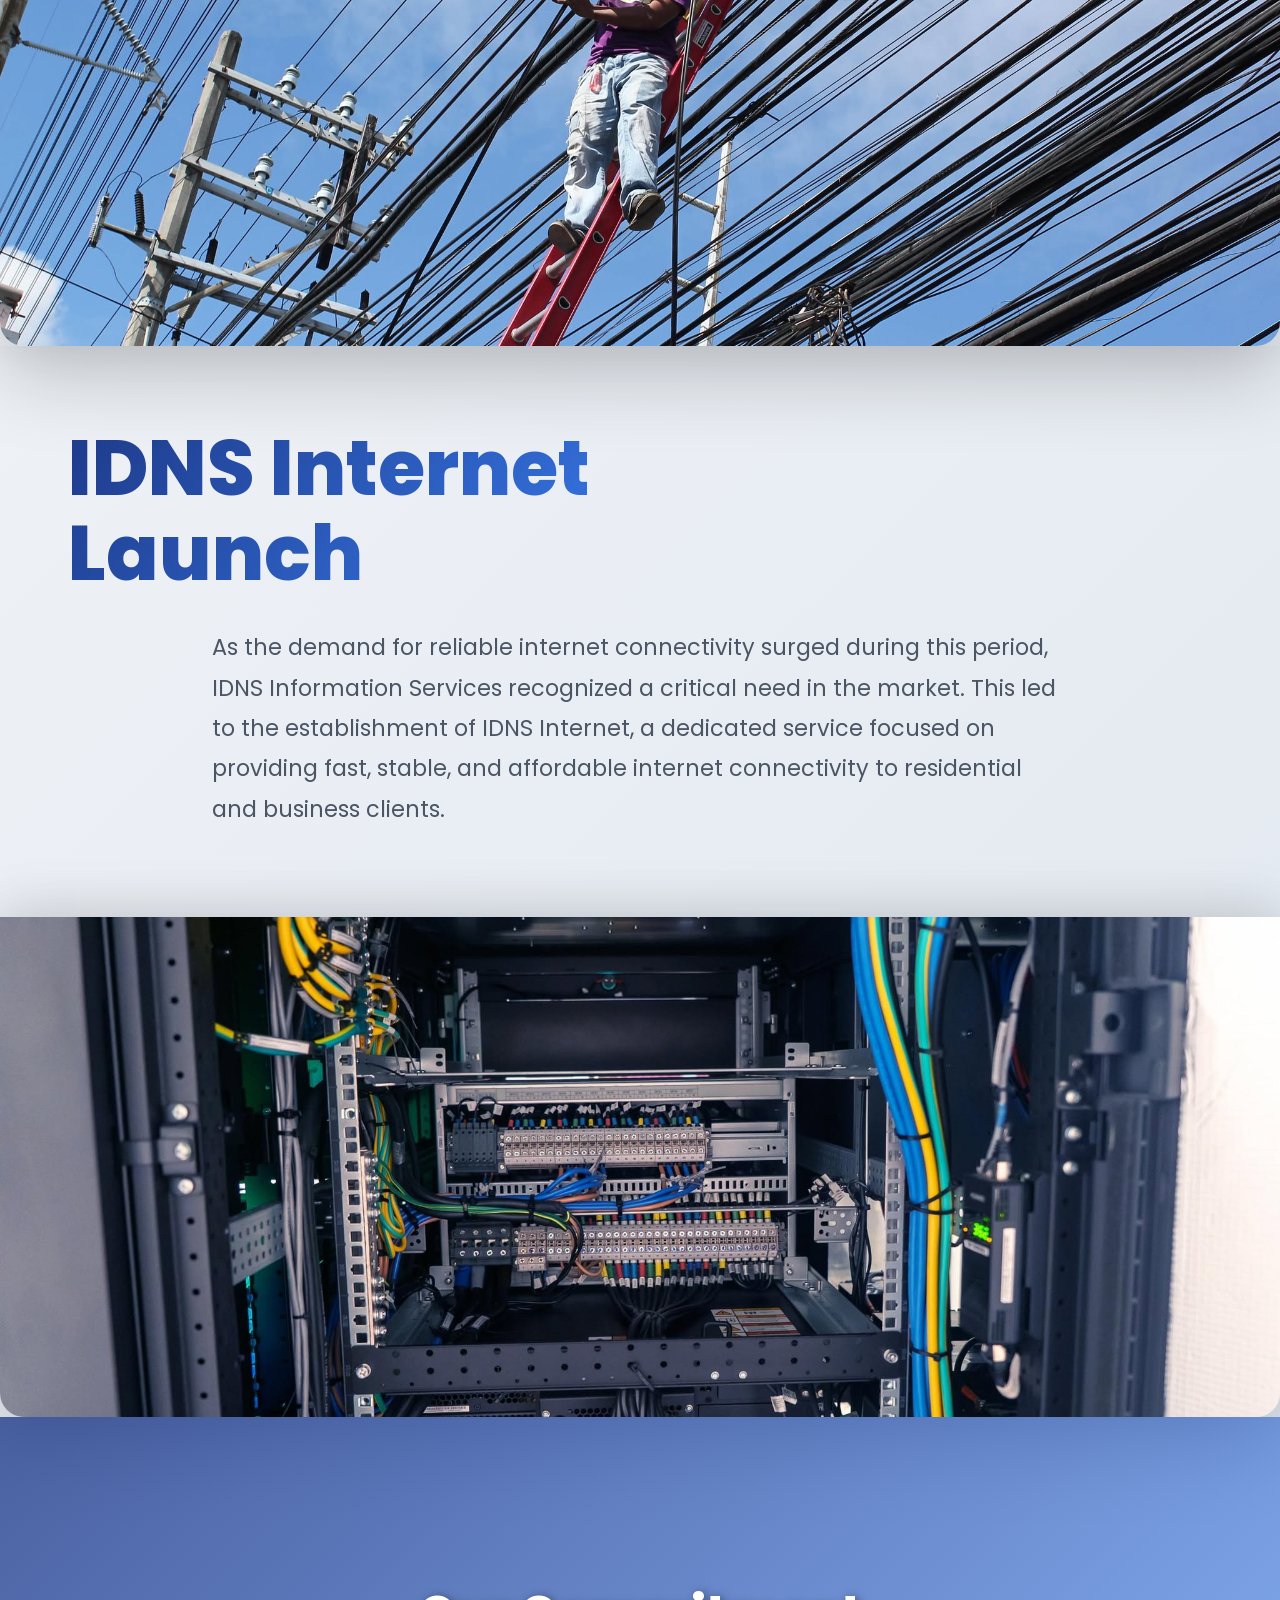
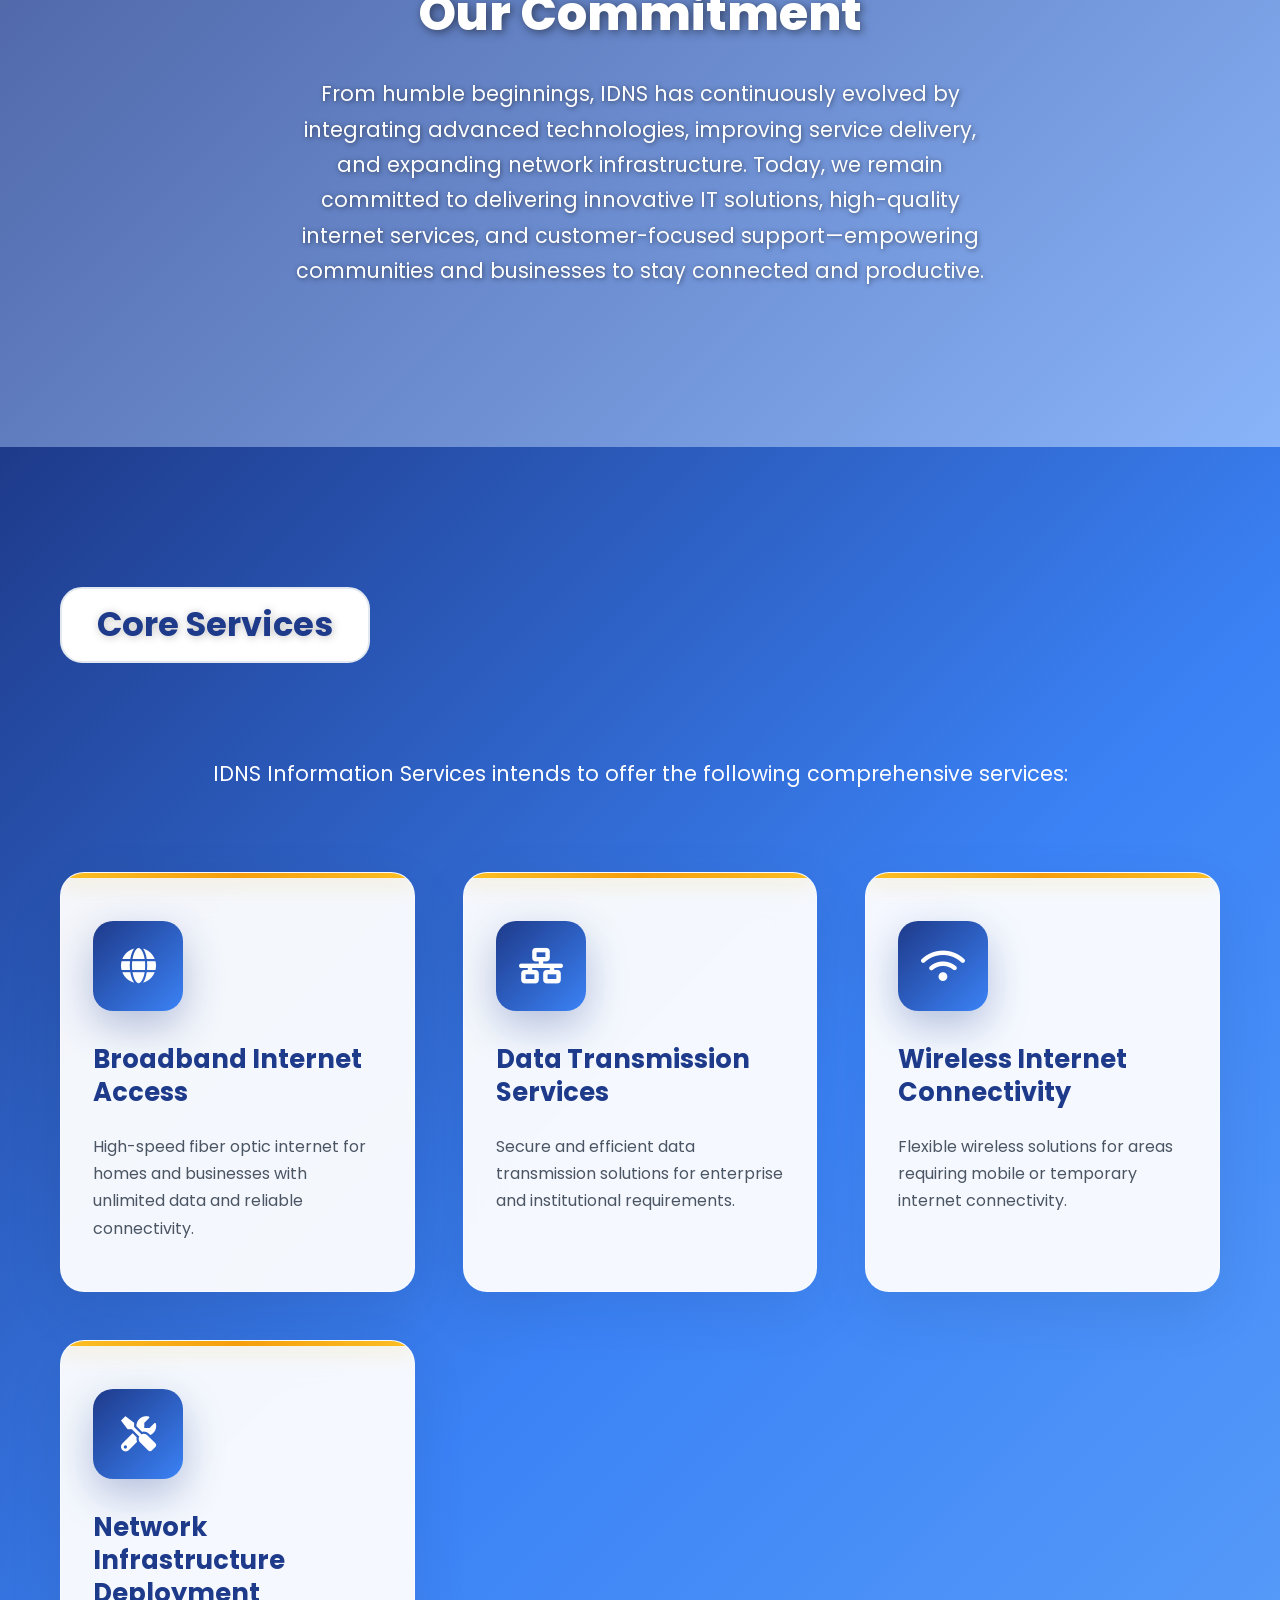
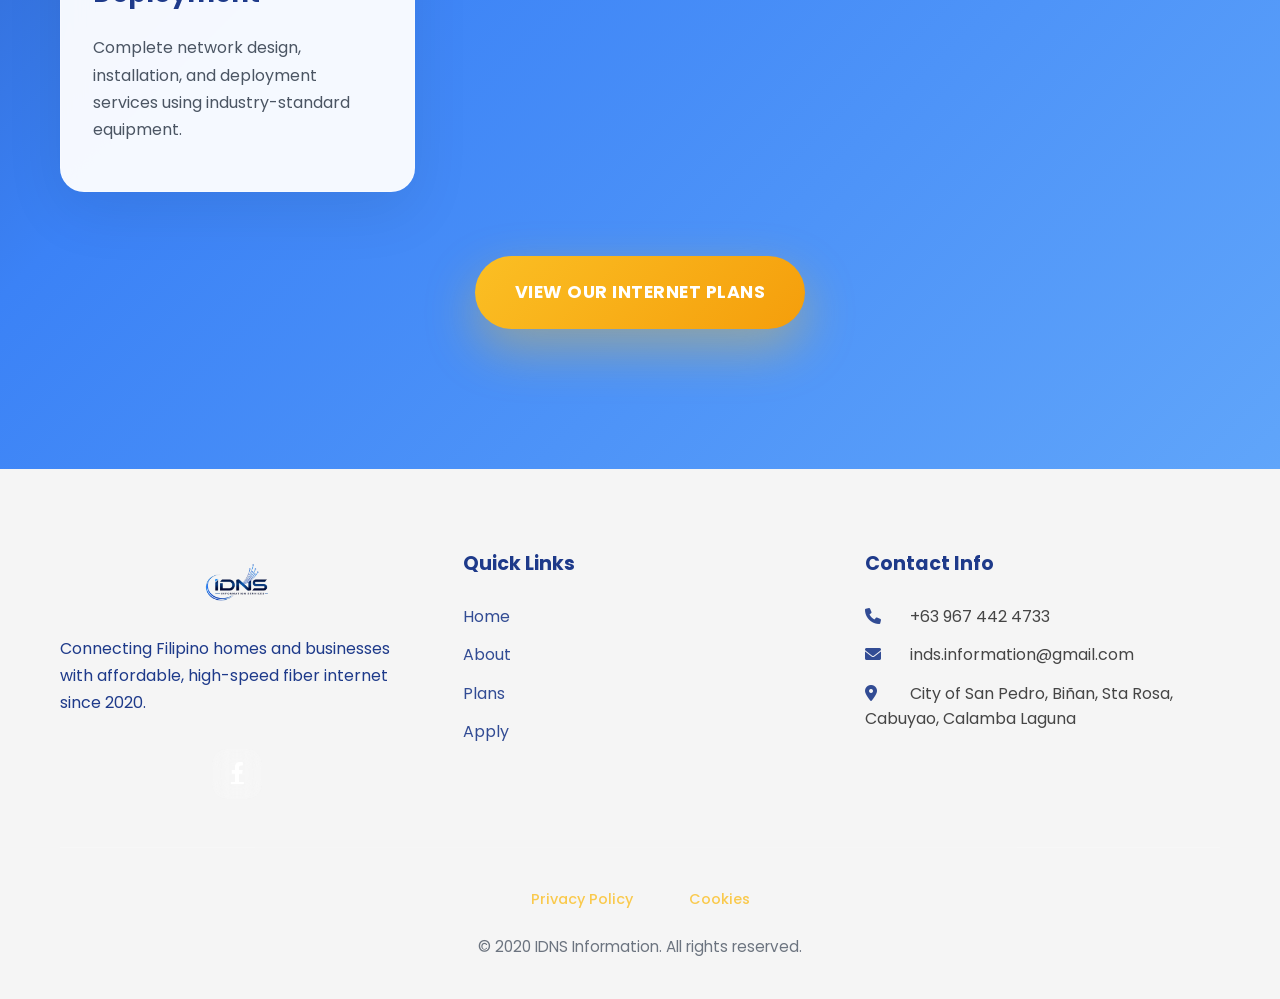
==== commit 4eeb1056: "Cleaned Codes and adjusted UI" ====
--- a/company-profile.html
+++ b/company-profile.html
@@ -7,12 +7,10 @@
     <link rel="stylesheet" href="style.css">
     <link href="https://fonts.googleapis.com/css2?family=Poppins:wght@300;400;500;600;700&display=swap" rel="stylesheet">
     <link rel="stylesheet" href="https://cdnjs.cloudflare.com/ajax/libs/font-awesome/6.0.0/css/all.min.css">
-    <!-- SEO META TAGS -->
     <title>IDNS Information Service - Fast Fiber Internet | Laguna</title>
     <meta name="description" content="Fastest fiber internet in Laguna. Unlimited data, reliable service. Plans from 799 Pesos. Apply now!">
     <meta name="keywords" content="fiber internet Laguna, broadband Laguna, high speed internet, unlimited internet">
 
-    <!-- Schema for SEO -->
     <script type="application/ld+json">
     {
     "@context": "https://schema.org",
@@ -35,7 +33,6 @@
     document.getElementById('cookieBanner').style.display = 'none';
 }
 
-// SHOW BANNER IF NO COOKIES
 if (!document.cookie.includes('cookies_accepted')) {
     setTimeout(() => {
         document.getElementById('cookieBanner').style.display = 'block';
@@ -44,7 +41,6 @@
 </script>
 
 <body>
-    <!-- Navigation -->
     <nav class="navbar" id="navbar">
         <div class="nav-container">
             <div class="logo-placeholder">
@@ -66,7 +62,6 @@
         </div>
     </nav>
 
-    <!-- Hero Section -->
     <section class="company-profile-hero">
         <div class="company-profile-bg"></div>
         <div class="company-profile-content">
@@ -79,7 +74,6 @@
         </div>
     </section>
 
-    <!-- Parallax Section 1 - Establishment -->
     <section class="parallax-section" style="background-image: url('profile-photo1.jpg');">
         <div class="parallax-overlay"></div>
         <div class="parallax-content">
@@ -90,10 +84,8 @@
         </div>
     </section>
 
-   <!-- TEXT-ONLY FULL-PAGE MILESTONES -->
 <section id="timeline" class="company-timeline">
 
-    <!-- MILESTONE 1 -->
     <section class="milestone-fullpage founding-milestone">
         <div class="milestone-fullpage-text">
                 <h2>Company Establishment</h2>
@@ -103,13 +95,11 @@
                     supply of IT products and equipment, and technical support for 
                     businesses and individuals.</p>
         </div>
-        <!-- IMAGE PLACEHOLDER -->
         <div class="milestone-image-placeholder">
         <img src="about2-2.png" alt="Company Establishment" class="milestone-real-image">
         </div>
     </section>
 
-    <!-- MILESTONE 2 -->
     <section class="milestone-fullpage">
         <div class="milestone-fullpage-text">
                 <h2>Pandemic Pivot</h2>
@@ -120,13 +110,11 @@
                     the new normal, where work-from-home setups and digital operations 
                     became essential.</p>
         </div>
-        <!-- IMAGE PLACEHOLDER -->
         <div class="milestone-image-placeholder">
         <img src="timeline4.jpg" alt="Company Establishment" class="milestone-real-image">
         </div>
     </section>
 
-    <!-- MILESTONE 3 -->
     <section class="milestone-fullpage">
         <div class="milestone-fullpage-text">
                 <h2>IDNS Internet Launch</h2>
@@ -137,18 +125,14 @@
                     fast, stable, and affordable internet connectivity to residential 
                     and business clients.</p>
         </div>
-        <!-- IMAGE PLACEHOLDER -->
         <div class="milestone-image-placeholder">
         <img src="timeline2.jpg" alt="Company Establishment" class="milestone-real-image">
         </div>
     </section>
 
-    <!-- Continue same pattern for other milestones... -->
-
 </section>
 
 
-    <!-- Parallax Section 2 - Our Commitment -->
     <section class="parallax-section" style="background-image: url('profile-photo2.jpg');">
         <div class="parallax-overlay"></div>
         <div class="parallax-content">
@@ -159,7 +143,6 @@
         </div>
     </section>
 
-<!-- Core Services Section -->
 <section class="content-section alternate-bg">
     <div class="container">
         <h2 class="section-title">Core Services</h2>
@@ -210,12 +193,10 @@
     </div>
 </section>
 
-    <!-- Back to Top Button -->
     <a href="index.html#home" class="cta-button" style="position: fixed; bottom: 30px; right: 30px; width: 60px; height: 60px; border-radius: 50%; display: flex; align-items: center; justify-content: center; font-size: 1.5rem; z-index: 1000; box-shadow: 0 10px 30px rgba(251, 191, 36, 0.4);">
         <i class="fas fa-home"></i>
     </a>
 
-    <!-- Footer -->
     <footer id="footer" class="footer-section">
         <div class="container">
             <div class="footer-content">
@@ -250,7 +231,6 @@
                 
             </div>
             
-            <!-- REPLACE your existing footer-bottom with this -->
         <div class="footer-bottom">
             <div class="legal-links">
                 <a href="privacy-policy.html">Privacy Policy</a>
--- a/style.css
+++ b/style.css
@@ -1,4 +1,3 @@
-/*1. RESET & BASE STYLES*/
 * {
     margin: 0;
     padding: 0;
@@ -22,7 +21,6 @@
     padding: 0 20px;
 }
 
-/*2. NAVIGATION*/
 .navbar {
     position: fixed;
     top: 0;
@@ -108,8 +106,6 @@
     transition: 0.3s;
 }
 
-/* 3. HERO SECTION*/
-/*3. HERO SECTION - FIXED PULSING*/
 .hero-section {
     height: 100vh;
     background: #ffffff;
@@ -130,13 +126,12 @@
     background-size: cover !important;
     background-position: center !important;
     background-repeat: no-repeat !important;
-    /* ✅ FIXED ANIMATION - SPECIFIC TO HERO */
     animation: heroFiberPulse 8s ease-in-out infinite !important;
-    z-index: 1 !important; /* Behind content */
-    opacity: 0.6; /* Initial opacity */
-}
-
-/* ✅ UNIQUE HERO PULSE ANIMATION - NO CONFLICTS */
+    z-index: 1 !important; 
+    opacity: 0.6; 
+}
+
+
 @keyframes heroFiberPulse {
     0%, 100% { 
         opacity: 0.6; 
@@ -157,7 +152,7 @@
     padding: 3rem 2rem;
     text-align: center;
     color: #1e3a8a;
-    z-index: 2 !important; /* Above background */
+    z-index: 2 !important; 
     position: relative;
     opacity: 0;
     transform: translateY(50px);
@@ -171,7 +166,7 @@
     }
 }
 
-/*3. HERO SECTION (continued)*/
+
 .header-title {
     font-size: clamp(2.8rem, 6vw, 4.5rem);
     font-weight: 800;
@@ -202,7 +197,6 @@
     font-weight: 800;
 }
 
-/* 4. SECTION TITLES & COMMON STYLES*/
 .section-title {
     color: #1e3a8a;
     background: #ffffff;
@@ -223,7 +217,6 @@
     box-shadow: 0 18px 45px rgba(0, 0, 0, 0.12);
 }
 
-/*5. CONTENT SECTIONS*/
 .content-section {
     padding: 140px 0;
 }
@@ -234,7 +227,7 @@
 
 .services-section {
     padding: 160px 0;
-    background: #f5f5f5; /* Ash white */
+    background: #f5f5f5; 
 }
 
 .alternate-bg {
@@ -250,16 +243,14 @@
     background: linear-gradient(135deg, #1e3a8a 0%, #3b82f6 50%, #60a5fa 100%);
 }
 
-/* ASHY WHITE FOOTER */
 .footer-section {
-    background: #f5f5f5 !important; /* Ash white */
+    background: #f5f5f5 !important; 
     color: #333 !important;
     padding: 80px 0 40px;
 }
 
-/* Update footer text colors for ash white bg */
 .footer-brand p {
-    color: #4b5563 !important;
+    color: #1e3a8a !important;
     opacity: 1 !important;
 }
 
@@ -287,8 +278,6 @@
     color: #1e3a8a !important;
 }
 
-/*6. CARDS & GRIDS*/
-/* NEW - PERFECT 2+1 LAYOUT */
 .about-grid {
     display: grid;
     grid-template-columns: repeat(2, 1fr);
@@ -378,7 +367,6 @@
     flex-grow: 1;
 }
 
-/* Plan Card Specific */
 .plan-price {
     font-size: 3.8rem;
     font-weight: 900;
@@ -441,8 +429,6 @@
     min-height: 440px;
 }
 
-/*7. APPLY FORM*/
-/*7. APPLY FORM - HUGE SPACE ONLY (NO INNER BORDER) */
 .apply-section {
     padding: 140px 0;
     background: linear-gradient(135deg, #f8fafc 0%, #e2e8f0 50%, #f1f5f9 100%);
@@ -477,14 +463,14 @@
 }
 
 .form-content-wrapper {
-    max-width: 700px; /* FIXED: Center content */
+    max-width: 700px; 
     margin: 0 auto;
 }
 
 .form-row {
     display: grid;
     grid-template-columns: 1fr 1fr;
-    gap: 4rem !important; /* HUGE gap between inputs */
+    gap: 4rem !important; 
     margin-bottom: 4rem !important;
 }
 
@@ -501,7 +487,7 @@
 .form-group input,
 .form-group select {
     width: 100%;
-    padding: 2.2rem 2.8rem !important; /* HUGE input padding */
+    padding: 2.2rem 2.8rem !important; 
     border: 3px solid rgba(226, 232, 240, 0.9) !important;
     border-radius: 28px;
     background: white;
@@ -509,7 +495,7 @@
     font-family: 'Poppins', sans-serif;
     font-weight: 500;
     transition: all 0.4s ease;
-    height: 80px; /* SUPER tall inputs */
+    height: 80px; 
     box-shadow: 0 20px 50px rgba(0,0,0,0.12);
     margin: 0 !important;
 }
@@ -525,12 +511,11 @@
     color: #94a3b8;
 }
 
-/* FIX: Select Plan dropdown - NO CUT-OFF */
-/* MICRO SELECT - SMALLEST PERFECT SIZE */
+
 .form-group select {
     width: 100%;
-    font-size: 0.8rem !important;      /* ← TINY SIZE */
-    padding: 1.6rem 6rem 1.6rem 2.2rem !important; /* ← MAX right padding */
+    font-size: 0.8rem !important;      
+    padding: 1.6rem 6rem 1.6rem 2.2rem !important; 
     border: 3px solid rgba(226, 232, 240, 0.9) !important;
     border-radius: 28px;
     background: white url("data:image/svg+xml,%3csvg xmlns='http://www.w3.org/2000/svg' fill='none' viewBox='0 0 20 20'%3e%3cpath stroke='%236b7280' stroke-linecap='round' stroke-linejoin='round' stroke-width='1.5' d='m6 8 4 4 4-4'/%3e%3c/svg%3e") no-repeat right 1.6rem center / 16px !important;
@@ -553,8 +538,8 @@
 }
 
 .form-group select option {
-    font-size: 0.85rem !important;      /* ← TINY OPTIONS */
-    padding: 0.8rem 0.7rem !important;  /* ← TIGHT SPACING */
+    font-size: 0.85rem !important;      
+    padding: 0.8rem 0.7rem !important;  
     background: white !important;
     color: #333 !important;
     line-height: 1.4;
@@ -568,7 +553,7 @@
     margin-top: 3rem !important;
 }
 
-/* RESPONSIVE */
+
 @media (max-width: 768px) {
     .form-row {
         grid-template-columns: 1fr !important;
@@ -598,7 +583,7 @@
         height: 68px;
     }
 }
-/*8. BUTTONS*/
+
 .cta-button, .plan-cta {
     background: linear-gradient(135deg, #fbbf24, #f59e0b);
     color: white;
@@ -632,7 +617,7 @@
     transform: none;
 }
 
-/*9. CONTACT SECTION*/
+
 .contact-grid {
     display: grid;
     gap: 2rem;
@@ -692,7 +677,7 @@
     color: #1e3a8a;
 }
 
-/*10. FOOTER*/
+
 .footer-section {
     background: linear-gradient(135deg, #1e3a8a 0%, #1e40af 50%, #1e3a8a 100%);
     color: white;
@@ -795,7 +780,7 @@
     text-decoration: none;
 }
 
-/*11. RESPONSIVE DESIGN*/
+
 @media (max-width: 992px) {
     .hamburger { 
         display: flex !important; 
@@ -893,7 +878,7 @@
     }
 }
 
-/*12. UTILITY CLASSES */
+
 body.no-scroll { 
     overflow: hidden; 
 }
@@ -904,8 +889,7 @@
     box-shadow: 0 5px 25px rgba(0,0,0,0.12);
 }
 
-/* Full width card */
-/* NEW */
+
 .about-card.full-width {
     grid-column: 1 / -1 !important;
     max-width: 100%;
@@ -921,7 +905,7 @@
     border: 2px solid #e5e5e5 !important;
 }
 
-/* Company Profile Page Styles */
+
 .company-profile-hero {
     height: 100vh;
     background: #ffffff;
@@ -1096,7 +1080,7 @@
     font-weight: 700;
 }
 
-/* Responsive for timeline */
+
 @media (max-width: 768px) {
     .timeline-item {
         flex-direction: column;
@@ -1111,11 +1095,11 @@
     
     .parallax-section {
         height: 50vh;
-        background-attachment: scroll; /* Fallback for mobile */
-    }
-}
-
-/* Learn More Button for About Card */
+        background-attachment: scroll; 
+    }
+}
+
+
 .learn-more-btn {
     padding: 0.9rem 2rem !important;
     font-size: 0.95rem !important;
@@ -1124,7 +1108,7 @@
     margin: 0 !important;
 }
 
-/* Add this to your existing CSS - Timeline Animation */
+
 .timeline-item {
     display: flex;
     align-items: flex-start;
@@ -1180,7 +1164,6 @@
     font-weight: 700;
 }
 
-/* TEXT-ONLY FULL-PAGE MILESTONES - STANDARD SIZE */
 .company-timeline {
     padding: 0 !important;
     background: linear-gradient(135deg, #f8fafc 0%, #e2e8f0 100%);
@@ -1232,7 +1215,7 @@
     margin-bottom: 1.5rem;
 }
 
-/* SIMPLE YEAR BADGES - NO ICONS */
+
 .milestone-year-badge,
 .founding-milestone .milestone-badge-large {
     min-width: 140px;
@@ -1255,7 +1238,7 @@
     line-height: 1.2;
 }
 
-/* WHITE IMAGE PLACEHOLDER */
+
 .milestone-image-placeholder {
     background: white;
     padding: 4rem 2rem;
@@ -1282,7 +1265,7 @@
     color: #1e3a8a;
 }
 
-/* RESPONSIVE */
+
 @media (max-width: 992px) {
     .milestone-fullpage-content {
         flex-direction: column;
@@ -1299,9 +1282,7 @@
     }
 }
 
-/* ========================================
-   COMPLETE PARALLAX TIMELINE - FIXED VERSION
-   ======================================== */
+
 .parallax-timeline-section {
     position: relative;
     min-height: 140vh;
@@ -1505,7 +1486,7 @@
     border-color: rgba(255,255,255,0.8) !important;
 }
 
-/* RESPONSIVE */
+
 @media (max-width: 768px) {
     .timeline-milestone {
         flex-direction: column !important;
@@ -1522,7 +1503,7 @@
     .timeline-milestone { padding: 1.8rem !important; }
 }
 
-/* FIXED Timeline Animation - ADD TO BOTTOM OF style.css */
+
 .timeline-milestone {
     opacity: 0 !important;
     transform: translateY(60px) !important;
@@ -1534,7 +1515,7 @@
     transform: translateY(0) !important;
 }
 
-/* Ensure all content inside is visible */
+
 .timeline-milestone *,
 .timeline-milestone .milestone-details,
 .timeline-milestone .milestone-text,
@@ -1544,12 +1525,12 @@
     opacity: 1 !important;
 }
 
-/* TEMPORARY DEBUG - REMOVE AFTER TESTING */
+
 .timeline-milestone {
     border: 3px solid #ff0000 !important;
 }
 
-/* FULL-PAGE MILESTONE SECTIONS */
+
 .company-timeline {
     padding: 0 !important;
     background: linear-gradient(135deg, #f8fafc 0%, #e2e8f0 100%);
@@ -1622,12 +1603,12 @@
 .founding-milestone .milestone-badge-large {
     width: 220px;
     height: 220px;
-    background: linear-gradient(135deg, #fbbf24, #f59e0b);  /* ← DELETE YELLOW */
+    background: linear-gradient(135deg, #fbbf24, #f59e0b);  
     border-radius: 30px;
     display: flex;
     align-items: center;
     justify-content: center;
-    box-shadow: 0 30px 80px rgba(251, 191, 36, 0.5);     /* ← DELETE YELLOW */
+    box-shadow: 0 30px 80px rgba(251, 191, 36, 0.5);   
     flex-shrink: 0;
 }
 
@@ -1639,7 +1620,7 @@
     line-height: 1.1;
 }
 
-/* WHITE IMAGE PLACEHOLDER */
+
 .milestone-image-placeholder {
     background: white;
     padding: 4rem 2rem;
@@ -1682,7 +1663,6 @@
     line-height: 1.5;
 }
 
-/* RESPONSIVE */
 @media (max-width: 992px) {
     .milestone-fullpage-content {
         flex-direction: column;
@@ -1721,13 +1701,13 @@
     }
 }
 
-/* PERFECT CENTERED IMAGE - NO CUTTING */
+
 .milestone-image-placeholder {
     width: 100%;
     padding: 0 !important;
     margin: 0 auto;
     position: relative;
-    overflow: visible; /* Allow image to extend */
+    overflow: visible; 
     background: none;
     display: block;
 }
@@ -1735,15 +1715,15 @@
 .milestone-real-image,
 .milestone-image-overlay {
     width: 100%;
-    max-width: 1400px; /* Match content max-width */
+    max-width: 1400px; 
     height: 500px;
     object-fit: cover;
-    object-position: center center; /* CENTER THE IMAGE */
+    object-position: center center;
     display: block;
     border-radius: 0 0 24px 24px;
     box-shadow: 0 30px 80px rgba(0,0,0,0.2);
     transition: all 0.4s ease;
-    margin: 0 auto !important; /* Perfect center */
+    margin: 0 auto !important; 
 }
 
 .milestone-real-image:hover,
@@ -1752,7 +1732,6 @@
     box-shadow: 0 40px 100px rgba(0,0,0,0.3);
 }
 
-/* Ensure container matches image width */
 .company-timeline,
 .milestone-fullpage {
     max-width: 1400px;
@@ -1763,7 +1742,7 @@
 .milestone-fullpage-content {
     max-width: 1400px;
     margin: 0 auto;
-    padding: 6rem 5% 0; /* Remove bottom padding */
+    padding: 6rem 5% 0; 
 }
 
 /* RESPONSIVE */
@@ -1799,34 +1778,34 @@
     }
 }
 
-/* FIX MILESTONE TEXT TO 1208x500 */
+
 .milestone-fullpage-text {
-    max-width: 1208px !important; /* Exact width you want */
-    width: 1208px !important; /* Force exact width */
-    margin: 0 auto !important; /* Center the 1208px container */
+    max-width: 1208px !important; 
+    width: 1208px !important; 
+    margin: 0 auto !important; 
     position: relative;
     padding-top: 5rem;
     padding-bottom: 4rem;
     padding-left: 0 !important;
-    flex: none !important; /* Override flex shrink */
-}
-
-/* Container must support 1208px */
+    flex: none !important; 
+}
+
+
 .milestone-fullpage-content {
-    max-width: 1400px !important; /* Larger than text */
+    max-width: 1400px !important; 
     width: 100%;
     margin: 0 auto;
-    padding: 6rem 2% 4rem !important; /* Less side padding */
-}
-
-/* Title - left within 1208px container */
+    padding: 6rem 2% 4rem !important; 
+}
+
+
 .milestone-fullpage-text h2 {
     max-width: 650px !important;
     margin-left: 2rem !important;
     text-align: left !important;
 }
 
-/* Paragraph - center within 1208px */
+
 .milestone-fullpage-text p {
     max-width: 1000px !important;
     margin-left: auto !important;
@@ -1834,7 +1813,7 @@
     padding: 0 6% !important;
 }
 
-/* Override all previous conflicting rules */
+
 .milestone-fullpage-text,
 .milestone-fullpage-text * {
     max-width: 1208px !important;
@@ -1855,11 +1834,8 @@
     }
 }
 
-/* ========================================
-   COMPLETE RESPONSIVENESS FIX - ADD TO END
-   ======================================== */
-
-/* DESKTOP & TABLET (1200px+) - PERFECT AS IS */
+
+
 @media (min-width: 1200px) {
     .container, .nav-container {
         max-width: 1200px;
@@ -1905,7 +1881,7 @@
     }
 }
 
-/* TABLET (768px - 992px) */
+
 @media (max-width: 992px) and (min-width: 769px) {
     .hamburger { 
         display: flex !important; 
@@ -2029,7 +2005,7 @@
     }
 }
 
-/* MOBILE LARGE (481px - 767px) */
+
 @media (max-width: 768px) and (min-width: 481px) {
     .container, .nav-container {
         max-width: 100%;
@@ -2147,7 +2123,7 @@
     }
 }
 
-/* MOBILE MEDIUM (361px - 480px) */
+
 @media (max-width: 480px) and (min-width: 361px) {
     .container, .nav-container {
         padding: 0 15px;
@@ -2233,7 +2209,7 @@
     }
 }
 
-/* MOBILE SMALL (320px - 360px) */
+
 @media (max-width: 360px) {
     .container, .nav-container {
         padding: 0 12px;
@@ -2296,7 +2272,7 @@
     }
 }
 
-/* ULTRA SMALL DEVICES (<320px) */
+
 @media (max-width: 319px) {
     * {
         font-size: 14px !important;
@@ -2316,7 +2292,7 @@
     }
 }
 
-/* FIX ALL TIMELINE RESPONSIVENESS */
+
 @media (max-width: 992px) {
     .parallax-timeline-bg {
         background-attachment: scroll !important;
@@ -2362,12 +2338,11 @@
     }
 }
 
-/* SMOOTH SCROLLING ON ALL DEVICES */
+
 html {
     scroll-behavior: smooth;
 }
 
-/* NO CONFLICTS - FORCE RESPONSIVE GRIDS */
 .about-grid {
     display: grid !important;
 }
@@ -2399,7 +2374,7 @@
 }
 
 .cta-button.full-width .btn-text {
-    display: block;  /* ✅ Ensures proper display */
+    display: block;  
 }
 
 html {
@@ -2412,7 +2387,7 @@
     z-index: 1000;
 }
 
-/* ✅ MILESTONE ANIMATION - YOUR ELEMENTS */
+
 .milestone-fullpage {
     opacity: 0 !important;
     transform: translateY(100px) !important;
@@ -2424,7 +2399,7 @@
     transform: translateY(0) !important;
 }
 
-/* Smooth content inside */
+
 .milestone-fullpage-text h2,
 .milestone-fullpage-text p {
     opacity: 0;
@@ -2438,7 +2413,7 @@
     transform: translateY(0) !important;
 }
 
-/* Image animation */
+
 .milestone-real-image {
     opacity: 0;
     transform: scale(0.95);
@@ -2450,7 +2425,7 @@
     transform: scale(1) !important;
 }
 
-/* DROPDOWN MENU */
+
 .dropdown {
     position: relative;
 }
@@ -2516,7 +2491,7 @@
     border-radius: 12px 12px 0 0;
 }
 
-/* Mobile Dropdown */
+
 @media (max-width: 992px) {
     .dropdown-menu {
         position: static;
@@ -2536,7 +2511,7 @@
     }
 }
 
-/* LEGAL FOOTER */
+
 .footer-bottom {
     text-align: center;
     padding-top: 2rem;
@@ -2572,12 +2547,6 @@
     .legal-links a { font-size: 0.85rem; padding: 0.4rem 0.8rem; }
 }
 
-/* ========================================
-   PRIVACY | COOKIES | TERMS & CONDITIONS
-   PERFECT DESIGN - ADD TO END OF style.css
-   ======================================== */
-
-/* 1. LEGAL PAGE HERO */
 .legal-hero {
     min-height: 70vh;
     background: linear-gradient(135deg, #1e3a8a 0%, #3b82f6 50%, #60a5fa 100%);
@@ -2642,7 +2611,7 @@
     padding: 0 20px;
 }
 
-/* 3. PERFECT LEGAL CARD */
+
 .legal-card {
     background: rgba(255, 255, 255, 0.98);
     backdrop-filter: blur(30px);
@@ -2758,7 +2727,6 @@
     text-decoration: underline;
 }
 
-/* 4. TABLE STYLES */
 .legal-card table {
     width: 100%;
     border-collapse: collapse;
@@ -2790,7 +2758,7 @@
     background: #f8fafc;
 }
 
-/* 5. HIGHLIGHT BOXES */
+
 .highlight-box {
     background: linear-gradient(135deg, #fef3c7, #fde68a);
     border: 2px solid #fbbf24;
@@ -2825,7 +2793,7 @@
     font-size: 1.1rem;
 }
 
-/* 6. LAST UPDATED */
+
 .last-updated {
     background: rgba(30, 58, 138, 0.05);
     border: 2px solid #e2e8f0;
@@ -2841,7 +2809,7 @@
     font-size: 1.2rem;
 }
 
-/* 7. BACK TO TOP BUTTON */
+
 .back-to-top {
     position: fixed;
     bottom: 2rem;
@@ -2871,7 +2839,7 @@
     box-shadow: 0 20px 50px rgba(251, 191, 36, 0.5);
 }
 
-/* 8. RESPONSIVE - LEGAL PAGES */
+
 @media (max-width: 1200px) {
     .legal-container {
         max-width: 950px;
@@ -3018,7 +2986,7 @@
     }
 }
 
-/* 9. FOOTER FIX FOR LEGAL PAGES - ASHY WHITE */
+
 .legal-page .footer-section {
     background: #f5f5f5 !important;
 }
@@ -3054,19 +3022,17 @@
     color: #1e3a8a !important;
 }
 
-/* 10. CUSTOM LOGO FIX */
 .custom-logo {
     max-width: 70px;
     height: auto;
     border-radius: 8px;
 }
 
-/* 11. SMOOTH SCROLL FOR LEGAL PAGES */
+
 .legal-content {
     scroll-margin-top: 100px;
 }
 
-/* 12. PRINT STYLES */
 @media print {
     .navbar, .back-to-top, .footer-section {
         display: none !important;
@@ -3084,11 +3050,7 @@
     }
 }
 
-/* ========================================
-   STICKY NAVBAR LEGAL PAGES - Cookie/Privacy
-   ======================================== */
-
-/* 1. STICKY NAVBAR CONTAINER */
+
 .legal-navbar-sticky {
     position: sticky;
     top: 80px; /* Below main navbar */
@@ -3100,7 +3062,7 @@
     margin-bottom: 2rem;
 }
 
-/* 2. PERFECT LEGAL NAVBAR CARD */
+
 .legal-nav-card {
     max-width: 1200px;
     margin: 0 auto;
@@ -3190,7 +3152,6 @@
     border-color: #1e3a8a;
 }
 
-/* 3. COOKIE POLICY SPECIAL */
 .cookie-policy .legal-nav-icon i {
     font-size: 2.5rem;
 }
@@ -3201,12 +3162,12 @@
     -webkit-text-fill-color: transparent;
 }
 
-/* 4. PRIVACY POLICY SPECIAL */
+
 .privacy-policy .legal-nav-icon {
     background: linear-gradient(135deg, #1e3a8a, #3b82f6);
 }
 
-/* 5. RESPONSIVE */
+
 @media (max-width: 992px) {
     .legal-navbar-sticky {
         top: 70px;
@@ -3282,7 +3243,7 @@
     }
 }
 
-/* 6. ANIMATION ON SCROLL */
+
 .legal-navbar-sticky {
     opacity: 0;
     transform: translateY(-20px);
@@ -3303,13 +3264,12 @@
     left: 0;
     width: 100%;
     height: 100vh;
-    /* ✅ HERO BACKGROUND + OVERLAY */
+  
     background: 
-        /* Hero fiber background */
+        
         url('Bg1.png') center/cover no-repeat fixed,
-        /* Dark overlay matching hero */
         rgba(30, 58, 138, 0.92),
-        /* Gradient overlay */
+        
         linear-gradient(135deg, rgba(30, 58, 138, 0.95) 0%, rgba(59, 130, 246, 0.85) 100%);
     backdrop-filter: blur(20px);
     display: flex;
@@ -3340,7 +3300,6 @@
     margin: 0 auto;
     padding: clamp(2.5rem, 6vw, 4rem);
     text-align: center;
-    /* ✅ PERFECT GLASSMORPHISM MATCHING HERO */
     background: rgba(255, 255, 255, 0.95);
     backdrop-filter: blur(30px);
     border-radius: 28px;
@@ -3406,7 +3365,7 @@
     color: #1e3a8a !important;
 }
 
-/* BUTTONS - HERO MATCHING COLORS */
+
 .cookie-banner button {
     padding: clamp(1rem, 3vw, 1.3rem) clamp(2rem, 4vw, 3rem);
     border-radius: 50px;
@@ -3423,7 +3382,7 @@
     overflow: hidden;
 }
 
-/* Accept Button - YELLOW HERO MATCH */
+
 .cookie-banner button:first-of-type {
     background: linear-gradient(135deg, #fbbf24, #f59e0b) !important;
     color: white !important;
@@ -3437,7 +3396,6 @@
     box-shadow: 0 30px 60px rgba(251, 191, 36, 0.6) !important;
 }
 
-/* Reject Button - BLUE HERO MATCH */
 .cookie-banner button:last-of-type {
     background: rgba(255, 255, 255, 0.9) !important;
     color: #1e3a8a !important;
@@ -3454,7 +3412,7 @@
     box-shadow: 0 25px 60px rgba(30, 58, 138, 0.5) !important;
 }
 
-/* RESPONSIVE */
+
 @media (max-width: 768px) {
     .cookie-banner button:first-of-type {
         margin-right: 0;
